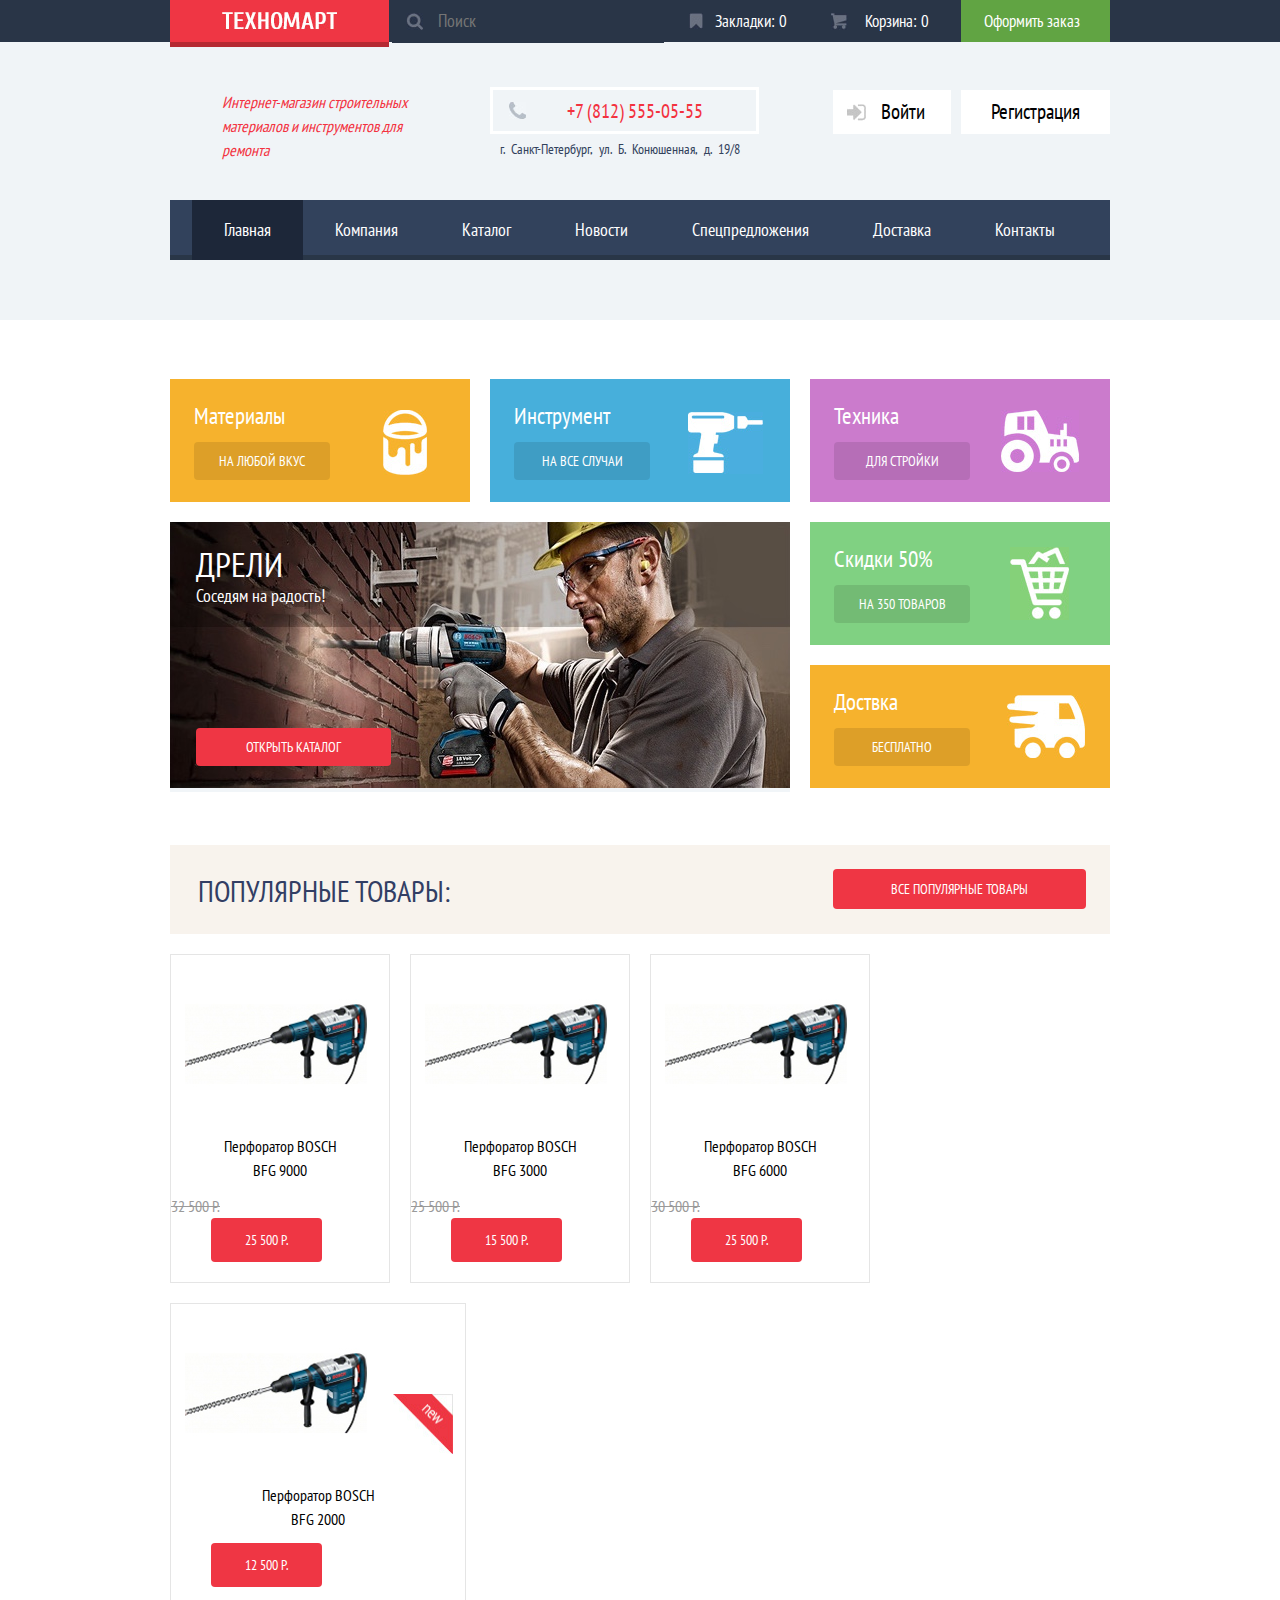
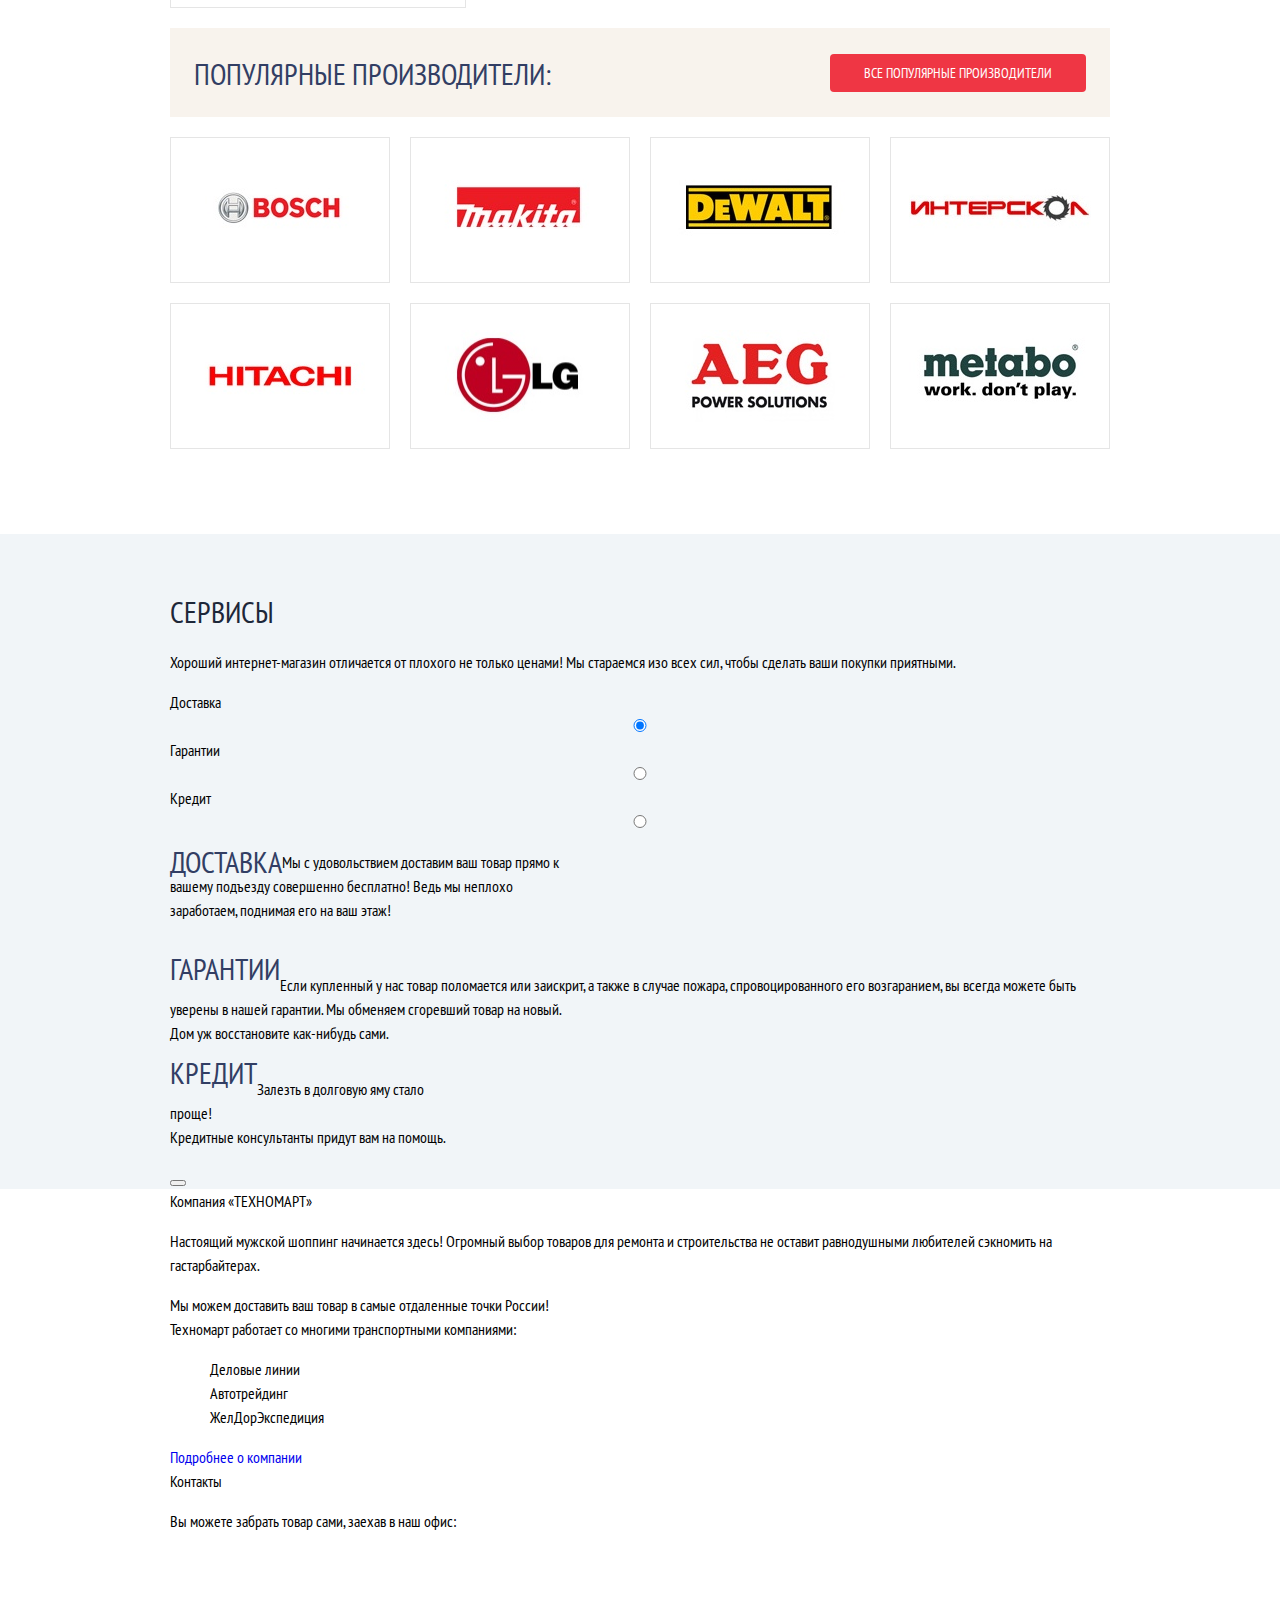
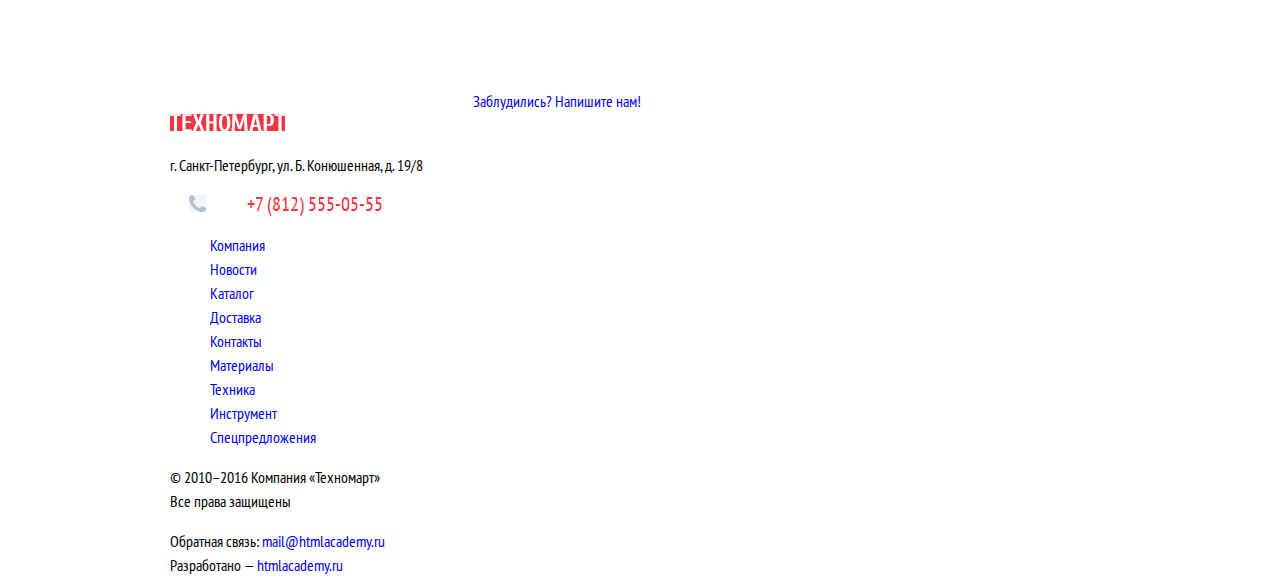
==== index.html @ ddd6d82e "css for brands block" ====
<!DOCTYPE html>

<html lang="ru">
<head>
    <meta charset="UTF-8">
    <meta name="viewport" content="width=device-width, initial-scale=1.0">
    <meta http-equiv="X-UA-Compatible" content="ie=edge">
    <title>Техномарт</title>
    <link href="https://fonts.googleapis.com/css?family=PT+Sans+Narrow:400,700&amp;subset=cyrillic,cyrillic-ext" rel="stylesheet">
    <link rel="stylesheet" type="text/css" href="css/normalize.css">
    <link rel="stylesheet" type="text/css" href="css/style.css">
</head>
<body>
    <header class="main-header">
        <!-- Логотип, поиск, закладки, корзина, оформить заказ -->
        <div class="header-line">
            <div class="container">
                <img class="main-logo" src="img/logo.png" alt="Техномарт" width="115" height="17">
                <input class="header-search" type="text" name="input-search" placeholder="Поиск">
                <div class="header-line-functions">
                    <a href="#" class="header-favorite">Закладки: 0</a>
                    <a href="#" class="header-basket">Корзина: 0</a>
                    <a href="#" class="header-btn-buy">Оформить заказ</a>
            </div>
        </div>
        <div class="header-middle">
            <div class="container">
                <!-- Слоган, контакты, авторизация -->
                <div class="header-info">
                    <div class="header-description">Интернет-магазин строительных материалов и&nbsp;инструментов для ремонта</div>
                    <div class="header-contacts">
                        <a href="tel:78125550555" class="phone-block">+7 (812) 555-05-55</a>
                        <div class="adress-block">г. Санкт-Петербург, ул. Б. Конюшенная, д. 19/8</div>
                    </div>
                    <div class="user-block">
                        <a class="user-login" href="#">Войти</a>
                        <a class="user-registration" href="#">Регистрация</a>
                    </div>
                </div>
                <!-- главное меню -->
                <nav class="main-menu">
                    <ul class="main-menu-list">
                        <li class="menu-item active">
                            <a href="index.html">Главная</a>
                        </li>
                        <li class="menu-item">
                            <a href="#">Компания</a>
                        </li>
                        <li class="menu-item">
                            <a href="#">Каталог</a>
                        </li>
                        <li class="menu-item">
                            <a href="#">Новости</a>
                        </li>
                        <li class="menu-item">
                            <a href="#">Спецпредложения</a>
                        </li>
                        <li class="menu-item">
                            <a href="#">Доставка</a>
                        </li>
                        <li class="menu-item">
                            <a href="#">Контакты</a>
                        </li>
                    </ul>
                </nav>
            </div>
        </div>
    </header>
    <!-- Основной блок, где все, кроме подвала -->
    <main class="main-block">
        <div class="container">
        <!-- Блок с категориями товаров + слайдер -->
            <section class="features">
                <div class="features-line1">
                    <div class="feature-materials">
                        <span class="feature-title">Материалы</span>
                        <a class="feature-btn" href="#">На любой вкус</a>
                    </div>
                    <div class="feature-tools">
                        <span class="feature-title">Инструмент</span>
                        <a class="feature-btn" href="#">На все случаи</a>
                    </div>
                    <div class="feature-machinery">
                        <span class="feature-title">Техника</span>
                        <a class="feature-btn" href="#">Для стройки</a>
                    </div>
                </div>
                <div class="features-line2">
                    <div class="feature-slider">
                        <!-- Управление слейдером -->
                        <div class="slider-arrow-left"></div>
                        <div class="slider-arrow-right"></div>
                        <ul class="slider-dots">
                            <li class="slider-dot slider-dot-active">
                                <a href="#"></a>
                            </li>
                            <li class="slider-dot">
                                <a href="#"></a>
                            </li>
                        </ul>
                        <!-- Контент слайдера -->
                        <div class="slide-1">
                            <span class="slider-title">Дрели</span><br>
                            <span class="slide-subtitle">Соседям на радость!</span>
                            <a class="slider-btn" href="#">Открыть каталог</a>
                        </div>
                        <div class="slide-2">
                            <span class="slider-title">Перфораторы</span><br>
                            <span class="slide-subtitle">Настоящие мужские игрушки</span>
                            <a class="slider-btn" href="#">Открыть каталог</a>
                        </div>
                    </div>
                    <div class="two-features">
                        <div class="feature-sales">
                            <span class="feature-title">Скидки 50%</span>
                            <a class="feature-btn" href="#">На 350 товаров</a>
                        </div>
                        <div class="feature-delivery">
                            <span class="feature-title">Доствка</span>
                            <a class="feature-btn" href="#">Бесплатно</a>
                        </div>
                    </div>
                </div>
            </section>
            <!-- Блок популярных товаров -->
            <section class="goods">
                <div class="goods-line">
                    <span class="goods-title">Популярные товары:</span>
                    <a class="goods-btn" href="#">Все популярные товары</a>
                </div>
                <div class="goods-cards">
                    <a class="goods-item" href="#">
                        <img src="img/goods-item-1.jpg" alt="Перфоратор BOSCH BFG 9000" width="182" height="130">
                        <div class="brand-title">
                            <span>Перфоратор BOSCH</span><br>
                            <span>BFG 9000</span>
                        </div>
                        <span class="old-price">32 500 P.</span><br>
                        <span class="new-price">25 500 P.</span>
                    </a>
                    <a class="goods-item" href="#">
                        <img src="img/goods-item-1.jpg" alt="Перфоратор BOSCH BFG 3000" width="182" height="130">
                        <div class="brand-title">
                            <span>Перфоратор BOSCH</span><br>
                            <span>BFG 3000</span>
                        </div>
                        <span class="old-price">25 500 P.</span><br>
                        <span class="new-price">15 500 P.</span>
                    </a>
                    <a class="goods-item" href="#">
                        <img src="img/goods-item-1.jpg" alt="Перфоратор BOSCH BFG 6000" width="182" height="130">
                        <div class="brand-title">
                            <span>Перфоратор BOSCH</span><br>
                            <span>BFG 6000</span>
                        </div>
                        <span class="old-price">30 500 P.</span><br>
                        <span class="new-price">25 500 P.</span>
                    </a>
                    <a class="goods-item" href="#">
                        <img src="img/goods-item-1.jpg" alt="Перфоратор BOSCH BFG 2000" width="182" height="130">
                        <img class="icon-new" src="img/icon-new.png" alt="new-item" width="60" height="60">
                        <div class="brand-title">
                            <span>Перфоратор BOSCH</span><br>
                            <span>BFG 2000</span>
                        </div>
                        <span class="new-price">12 500 P.</span>
                    </a>
                </div>
            </section>
            <!-- Блок популярных бренды -->
            <section class="brands">
                <div class="brands-line">
                    <span class="brands-title">Популярные производители:</span>
                    <a class="brands-btn" href="#">Все популярные производители</a>
                </div>
                <div class="brands-logos-1">
                    <img class="brands-logo" src="img/logo_bosch.jpg" alt="BOSCH" width="182" height="92">
                    <img class="brands-logo" src="img/logo_makita.jpg" alt="MAKITA" width="182" height="92">
                    <img class="brands-logo" src="img/logo_dewalt.jpg" alt="DeWOLT" width="182" height="92">
                    <img class="brands-logo" src="img/logo_interscol.jpg" alt="ИНТЕРСКОЛ" width="182" height="92">
                </div>
                <div class="brands-logos-2">
                    <img class="brands-logo" src="img/logo_hitachi.jpg" alt="HITACHI" width="182" height="92">
                    <img class="brands-logo" src="img/logo_lg.jpg" alt="LG" width="182" height="92">
                    <img class="brands-logo" src="img/logo_aeg.jpg" alt="AEG" width="182" height="92">
                    <img class="brands-logo" src="img/logo_metabo.jpg" alt="metabo" width="182" height="92">
                </div>
            </section>
        </div>
        <!-- Блок Сервис с табами -->
        <section class="service-block">
            <div class="container">
                <span class="service-title">Сервисы</span>
                <p class="seervice-info">Хороший интернет-магазин отличается от&nbsp;плохого не&nbsp;только ценами! Мы&nbsp;стараемся изо всех сил, чтобы сделать ваши покупки приятными.</p>
                <!-- Табы -->
                <div class="three-tabs">
                    <label for="tab-delivery">Доставка
                        <input type="radio" name="3tabs" class="radio-tab" id="tab-delivery" value="Доставка" checked>
                    </label>
                    <label for="tab-guaranty">Гарантии
                        <input type="radio" name="3tabs" class="radio-tab" id="tab-guaranty" value="Гарантии">
                    </label>
                    <label for="tab-credit">Кредит
                        <input type="radio" name="3tabs" class="radio-tab" id="tab-credit" value="Кредит">
                    </label>
                </div>
                <!-- Блоки с текстом и фоновой картинкой -->
                <div class="services-delivery">
                    <span class="tabs-title">Доставка</span>
                    <p class="service-info">Мы с удовольствием доставим ваш товар прямо к вашему подъезду совершенно бесплатно! Ведь мы неплохо заработаем, поднимая его на ваш этаж!</p>
                </div>
                <div class="services-guaranty">
                    <span class="tabs-title">Гарантии</span>
                    <p class="seervice-info">Если купленный у нас товар поломается или заискрит, а также в случае пожара, спровоцированного его возгаранием,  вы всегда можете быть уверены в нашей гарантии. Мы обменяем сгоревший товар на новый.<br>Дом уж восстановите как-нибудь сами.</p>
                </div>
                <div class="services-credit">
                    <span class="tabs-title">Кредит</span>
                    <p class="seervice-info">Залезть в долговую яму стало проще!<br>Кредитные консультанты придут вам на помощь.</p>
                    <button type="submit" class="service-btn" value="Отправить заявку">
                </div>
            </div>
        </section>
        <!-- Блок с информацией и контактами с картой -->

        <section class="information-block">
            <div class="container">
                <div class="company-info">
                    <span class="title">Компания «ТЕХНОМАРТ»</span>
                    <p>Настоящий мужской шоппинг начинается здесь! Огромный выбор товаров для ремонта и строительства не оставит равнодушными любителей сэкномить на гастарбайтерах.</p>
                    <p>Мы можем доставить ваш товар в самые отдаленные точки России!<br>Техномарт работает со многими транспортными компаниями:</p>
                    <ul class="delivery-company">
                        <li class="company1">Деловые линии</li>
                        <li class="company2">Автотрейдинг</li>
                        <li class="company3">ЖелДорЭкспедиция</li>
                    </ul>
                    <a class="btn-company-more" href="#">Подробнее о компании</a>
                </div>
                <div class="company-contacts">
                    <span class="contacts-title">Контакты</span>
                    <p>Вы можете забрать товар сами, заехав в наш офис:</p>
                    <iframe src="https://www.google.com/maps/embed?pb=!1m18!1m12!1m3!1d1998.5991043651586!2d30.320894616097018!3d59.938794181876254!2m3!1f0!2f0!3f0!3m2!1i1024!2i768!4f13.1!3m3!1m2!1s0x4696310fca5ba729%3A0xea9c53d4493c879f!2z0JHQvtC70YzRiNCw0Y8g0JrQvtC90Y7RiNC10L3QvdCw0Y8g0YPQuy4sIDE5LCDQodCw0L3QutGCLdCf0LXRgtC10YDQsdGD0YDQsywgMTkxMTg2!5e0!3m2!1sru!2sru!4v1504121127663" width="300" height="158" frameborder="0" style="border:0" allowfullscreen></iframe>
                    <a class="btn-write-us" href="#">Заблудились? Напишите нам!</a>
                </div>
            </div>
        </section>
    </main>
    <footer class="footer-block">
        <div class="footer-top-line">
            <div class="container">
                <div class="footer-left-column">
                    <img class="footer-logo" src="img/logo.png" alt="Техномарт" width="" height="">
                    <p>г. Санкт-Петербург, ул. Б. Конюшенная, д. 19/8</p>
                    <a href="tel:78125550555" class="phone-block">+7 (812) 555-05-55</a>
                </div>
                <ul class="footer-right-column">
                    <li class="white-link">
                        <a href="#">Компания</a>
                    </li>
                    <li class="white-link">
                        <a href="#">Новости</a>
                    </li>
                    <li class="white-link">
                        <a href="#">Каталог</a>
                    </li>
                    <li class="white-link">
                        <a href="#">Доставка</a>
                    </li>
                    <li class="white-link">
                        <a href="#">Контакты</a>
                    </li>
                    <li class="yellow-link">
                        <a href="#">Материалы</a>
                    </li>
                    <li class="yellow-link">
                        <a href="#">Техника</a>
                    </li>
                    <li class="yellow-link">
                        <a href="#">Инструмент</a>
                    </li>
                    <li class="yellow-link">
                        <a href="#">Спецпредложения</a>
                    </li>
                </ul>
            </div>
        </div>
        <div class="footer-bottom-line">
            <div class="container">
                <p class="copyright">© 2010–2016 Компания «Техномарт»<br>Все права защищены</p>
                <div class="social-block">
                    <a class="social-btn-vk" href="#"></a>
                    <a class="social-btn-fb" href="#"></a>
                    <a class="social-btn-inst" href="#"></a>
                </div>
                <div class="footer-feedback">
                    <span>Обратная связь:</span>
                    <a href="mailto:mail@htmlacademy.ru">mail@htmlacademy.ru</a>
                </div>
                <div class="developer-is">
                    <span>Разработано —</span>
                    <a href="#">htmlacademy.ru</a>
                </div>
            </div>
        </div>
    </footer>
</body>
</html>
---- css/style.css ----
body {
    margin: 0;
    padding: 0;
    font-size: 16px;
    line-height: 24px;
    font-family: "PT Sans Narrow", "Arial", sans-serif;
    font-weight: 400;
    color: black;
}

ul {
    list-style: none;
}

a {
    text-decoration: none;
}

                /* header begin */

.main-header {
    margin: 0 auto;
    min-height: 320px;
    background-color: #f0f4f7;
}

.header-line {
    width: auto;
    height: 42px;
    background-color: #293547;
}

.header-line .container {
    width: 940px;
    height: 42px;
    margin: 0 auto;
}

.container {
    width: 940px;
    margin: 0 auto;
}

.main-logo {
    display: inline-block;
    vertical-align: top;
    width: 220px;
    height: 42px;
    box-shadow: 0px 5px 0px 0px #b52932;
    background-color: #ef3644;
}

.main-logo {
    width: 115px;
    height: 17px;
    padding: 12px 52px 13px 52px;
    margin: 0 auto;
}


.header-search {
    display: inline-block;
    vertical-align: top;
    width: 226px;
    padding: 11px 0 11px 46px;
    border: none;
    background-image: url("../img/icon-search.png");
    background-repeat: no-repeat;
    background-position: 14px center;
    font-family: "PT Sans Narrow", "Arial", sans-serif;
    font-size: 18px;
    color: #fff;
    background-color: #293547;
}

.header-line-functions {
    display: inline-block;
    vertical-align: top;
    float: right;
    max-width: 440px;
    font-size: 0;
}

.header-line-functions a {
    color: #fff;
}

.header-favorite {
    display: inline-block;
    vertical-align: middle;
    margin-right: 10px;
    padding: 8px 34px 8px 26px;
    font-size: 17px;
    line-height: 26px;
    background-image: url("../img/icon-favorite.png");
    background-repeat: no-repeat;
    background-position: 0 center;
}

.header-basket {
    display: inline-block;
    vertical-align: middle;
    margin-right: 10px;
    padding: 8px 22px 8px 34px;
    font-size: 17px;
    line-height: 26px;
    background-image: url("../img/icon-basket.png");
    background-repeat: no-repeat;
    background-position: 0 center;
}

.header-btn-buy {
    display: inline-block;
    vertical-align: middle;
    background-color: #61A443;
    padding: 8px 30px 8px 23px;
    font-size: 17px;
    line-height: 26px;
}


            /* HEADER MIDDLE */

.header-info {
    padding: 48px 0 39px 52px;
}

.header-description {
    float: left;
    display: block;
    width: 210px;
    font-size: 16px;
    font-style: italic;
    line-height: 24px;
    color: #F3323F;
}

.header-contacts {
    display: inline-block;
    vertical-align: top;
    margin-top: 10px;
    margin-left: 58px;
    width: 280px;
}

.phone-block {
    font-size: 20px;
    line-height: 14px;
    color: #F3323F;
    border: 3px solid #fff;
    padding: 8px 53px 7px 74px;
    background-image: url("../img/icon-phone.png");
    background-repeat: no-repeat;
    background-position: 16px center;
}

.adress-block {
    padding-top: 13px;
    padding-left: 10px;
    font-size: 14px;
    word-spacing: 4px;
    color: #32425C;

}

.user-block {
    float: right;
    font-size: 0;
}

.user-block a {
    display: inline-block;
    vertical-align: middle;
    background-color: #fff;
    font-size: 21px;
    text-decoration: none;
    color: #000;
}

.user-login {
    margin-right: 10px;
    padding: 10px 26px 10px 48px;
    background-image: url(../img/icon-login.png);
    background-repeat: no-repeat;
    background-position: 14px center;
}

.user-registration {
    /*margin-left: 10px;*/
    padding: 10px 30px 10px 30px;
}

nav {
    width: 940px;
    margin: 0 auto;
    background-color: #32425C;
    box-shadow: inset 0px -5px 0px 0px #293647;
    color: #fff;
}

.main-menu-list {
    display: block;
    margin: 0;
    padding: 0 22px;
    font-size: 0;
}

.main-menu li {
    display: inline-block;
    vertical-align: middle;
}

.menu-item a {
    display: block;
    text-decoration: none;
    text-decoration: none;
    margin: 0 12px;
    padding: 18px 20px;
    font-size: 18px;
    color: #fff;
}

.menu-item:hover {
    background-color: #293647;
}

.main-menu-list .active {
    background-color: #1D2739;
}

            /* MAIN */

.container .features {
    margin-top: 59px;
    margin-bottom: 53px;
    display: inline-block;
    vertical-align: middle;
    font-size: 0;
}

.features-line1 {
    margin-bottom: 20px;
}

.feature-title {
    display: inline-block;
    vertical-align: top;
    margin: 25px 23px 14px 24px;
    font-size: 23px;
    font-weight: 400;
    color: #fff;
}

.feature-btn {
    display: block;
    margin-left: 24px;
    width: 112px;
    font-size: 14px;
    text-transform: uppercase;
    text-align: center;
    color: #fff;
    padding: 7px 12px;
    background-color: rgba(0,0,0,.1);
    border-radius: 4px;
}

.feature-materials {
    display: inline-block;
    vertical-align: middle;
    width: 300px;
    margin-right: 20px;
    padding-bottom: 22px;
    background-color: #f6b22d;
    background-image: url("../img/bg_feature_material.png");
    background-repeat: no-repeat;
    background-position: 213px 31px;
}

.feature-tools {
    display: inline-block;
    vertical-align: middle;
    width: 300px;
    margin-right: 20px;
    padding-bottom: 22px;
    background-color: #47afdb;
    background-image: url("../img/bg_feature_tools.png");
    background-repeat: no-repeat;
    background-position: 198px 33px;
}

.feature-machinery {
    display: inline-block;
    vertical-align: middle;
    width: 300px;
    padding-bottom: 22px;
    background-color: #cb7bcc;
    background-image: url(../img/bg_feature_machinery.png);
    background-repeat: no-repeat;
    background-position: 191px;
}

.feature-slider {
    display: inline-block;
    vertical-align: top;
    margin-right: 20px;
    width: 620px;
    background-color: #F1F5F8;
}

            /* SLIDER BEGIN */

.slide-1 {
    padding: 26px;
    font-size: 0;
    background-image: url("../img/features-slider-img1.jpg");
    background-repeat: no-repeat;
}

.slide-2 {
    display: none;
    background-image: url("../img/features-slider-img1.jpg");
    background-repeat: no-repeat;
}

.slider-title {
    display: inline-block;
    vertical-align: top;
    padding: 4px 0;
    font-size: 35px;
    text-transform: uppercase;
    font-weight: 400;
    color: #fff;
}

.slide-subtitle {
    display: inline-block;
    vertical-align: top;
    margin: 4px 23px 14px 0;
    font-size: 18px;
    font-weight: 400;
    color: #fff;
}

.slider-btn {
    display: block;
    margin-top: 106px;
    width: 111px;
    font-size: 14px;
    text-transform: uppercase;
    text-align: center;
    color: #fff;
    padding: 7px 42px;
    background-color: #ef3644;
    border-radius: 4px;
}

li .slider-dot .slider-dot-active {
    position: absolute;
    background: red;
    border: 2px solid #fff;
    border-radius: 7px;
    margin: 219px 255px;
    width: 8px;
    height: 8px;
}

li .slider-dot {
    position: absolute;
    background: #fff;
    border: 2px solid #fff;
    border-radius: 7px;
    margin: 219px 275px;
    width: 8px;
    height: 8px;
}

/* FEATURES BEGIN */

.two-features {
    display: inline-block;
    vertical-align: top;
}

.feature-sales {
    display: block;
    margin-bottom: 20px;
    width: 300px;
    padding-bottom: 22px;
    background-color: #80d182;
    background-image: url("../img/bg_feature_sales.png");
    background-repeat: no-repeat;
    background-position: 200px;
}

.feature-delivery {
    display: block;
    width: 300px;
    padding-bottom: 22px;
    background-color: #f6b22d;
    background-image: url("../img/bg_feature_delivery.png");
    background-repeat: no-repeat;
    background-position: 197px;
}

/* GOODS BEGIN */

.goods {
    position: relative;
}


.goods-line {
    width: auto;
    height: 44px;
    margin-bottom: 20px;
    padding: 16px 24px 29px 28px;
    background-color: #f8f3ed;
}

.goods-title {
    float: left;
    padding-top: 18px;
    font-size: 30px;
    text-align: center;
    text-transform: uppercase;
    color: #323e64;
}

.goods-btn {
    float: right;
    display: inline-block;
    vertical-align: middle;
    margin-top: 8px;
    padding: 8px 58px;
    font-size: 14px;
    text-transform: uppercase;
    text-align: center;
    color: #fff;
    background-color: #ef3644;
    border-radius: 4px;
}

.goods-cards {
    font-size: 0;
}

.goods-item {
    display: inline-block;
    vertical-align: top;
    min-width: 218px;
    margin: 0 20px 20px 0;
    border: 1px solid #e5e5e5;
}

.goods-item:last-child {
    display: inline-block;
    vertical-align: top;
    min-width: 220px;
    margin-right: 0;
}

.goods-item img {
    margin: 20px 12px 17px 14px;
}

/*.goods-item .icon-new {
    position: absolute;
    transition: -10px;
}*/

.new-price {
    display: inline-block;
    vertical-align: middle;
    margin-left: 40px;
    margin-bottom: 20px;
    font-size: 14px;
    text-transform: uppercase;
    text-align: center;
    color: #fff;
    padding: 10px 34px;
    background-color: #ef3644;
    border-radius: 4px;
}

.goods-cards .brand-title {
    margin-bottom: 12px;
    font-size: 16px;
    color: #000;
    text-align: center;
}

.goods-cards .old-price {
    display: inline-block;
    vertical-align: middle;
    font-size: 16px;
    text-decoration: line-through;
    color: #9a9a9a;
    text-align: center;
}

/* BRANDS BEGIN */

.brands {
    margin-bottom: 65px;
}

.brands-line {
    width: auto;
    height: 44px;
    margin-bottom: 20px;
    padding: 16px 24px 29px 24px;
    background-color: #f8f3ed;
}

.brands-title {
    float: left;
    padding-top: 18px;
    font-size: 30px;
    text-align: center;
    text-transform: uppercase;
    color: #323e64;
}

.brands-btn {
    float: right;
    display: inline-block;
    vertical-align: middle;
    margin-top: 10px;
    padding: 7px 34px;
    font-size: 14px;
    text-transform: uppercase;
    text-align: center;
    color: #fff;
    background-color: #ef3644;
    border-radius: 4px;
}

.brands-logo {
    display: inline-block;
    vertical-align: top;
    margin-right: 20px;
    margin-bottom: 20px;
    padding: 26px 18px;
    border: 1px solid #e5e5e5;
}

.brands-logo:last-child {
    display: inline-block;
    vertical-align: top;
    margin-bottom: 20px;
    margin-right: 0;
    border: 1px solid #e5e5e5;
}

.brands-logos-1 {
    font-size: 0;
}

.brands-logos-2 {
    font-size: 0;
}

/* SERVICE BEGIN */

.service-block {
    padding-top: 66px;
    background-color: #F1F5F8;
}

.service-block .container {
    display: block;
    background-image: url("..img/services_bg.jpg");
    background-repeat: no-repeat;
    background-position: 190px;
}

.service-title {
    display: inline-block;
    vertical-align: top;
    margin-bottom: 10px;
    font-size: 30px;
    text-transform: uppercase;
    color: #1D2739;
}

.service-info {
    margin-bottom: 35px;
    width: 406px;
    font-size: 16px;
}

/* THREE-TABS BEGIN */

.three-tabs {
    clear: both;
}

.radio-tab {
    clear: both;
    display: inline-block;
    width: 100%;
    border: 1px solid #428bca;
    padding: 0 10px;
}


.tabs-title {
    float: left;
    font-size: 30px;
    text-align: center;
    text-transform: uppercase;
    color: #323e64;
    }
}

    /* services-description */

.services-delivery {
    display: inline-block;
    vertical-align: top;
    margin-left: 200px;
}

.services-guaranty {
    display: none;
    display: inline-block;
    vertical-align: top;
}

.services-credit {
    display: none;
    display: inline-block;
    vertical-align: top;
}


/* SERVICE END*/
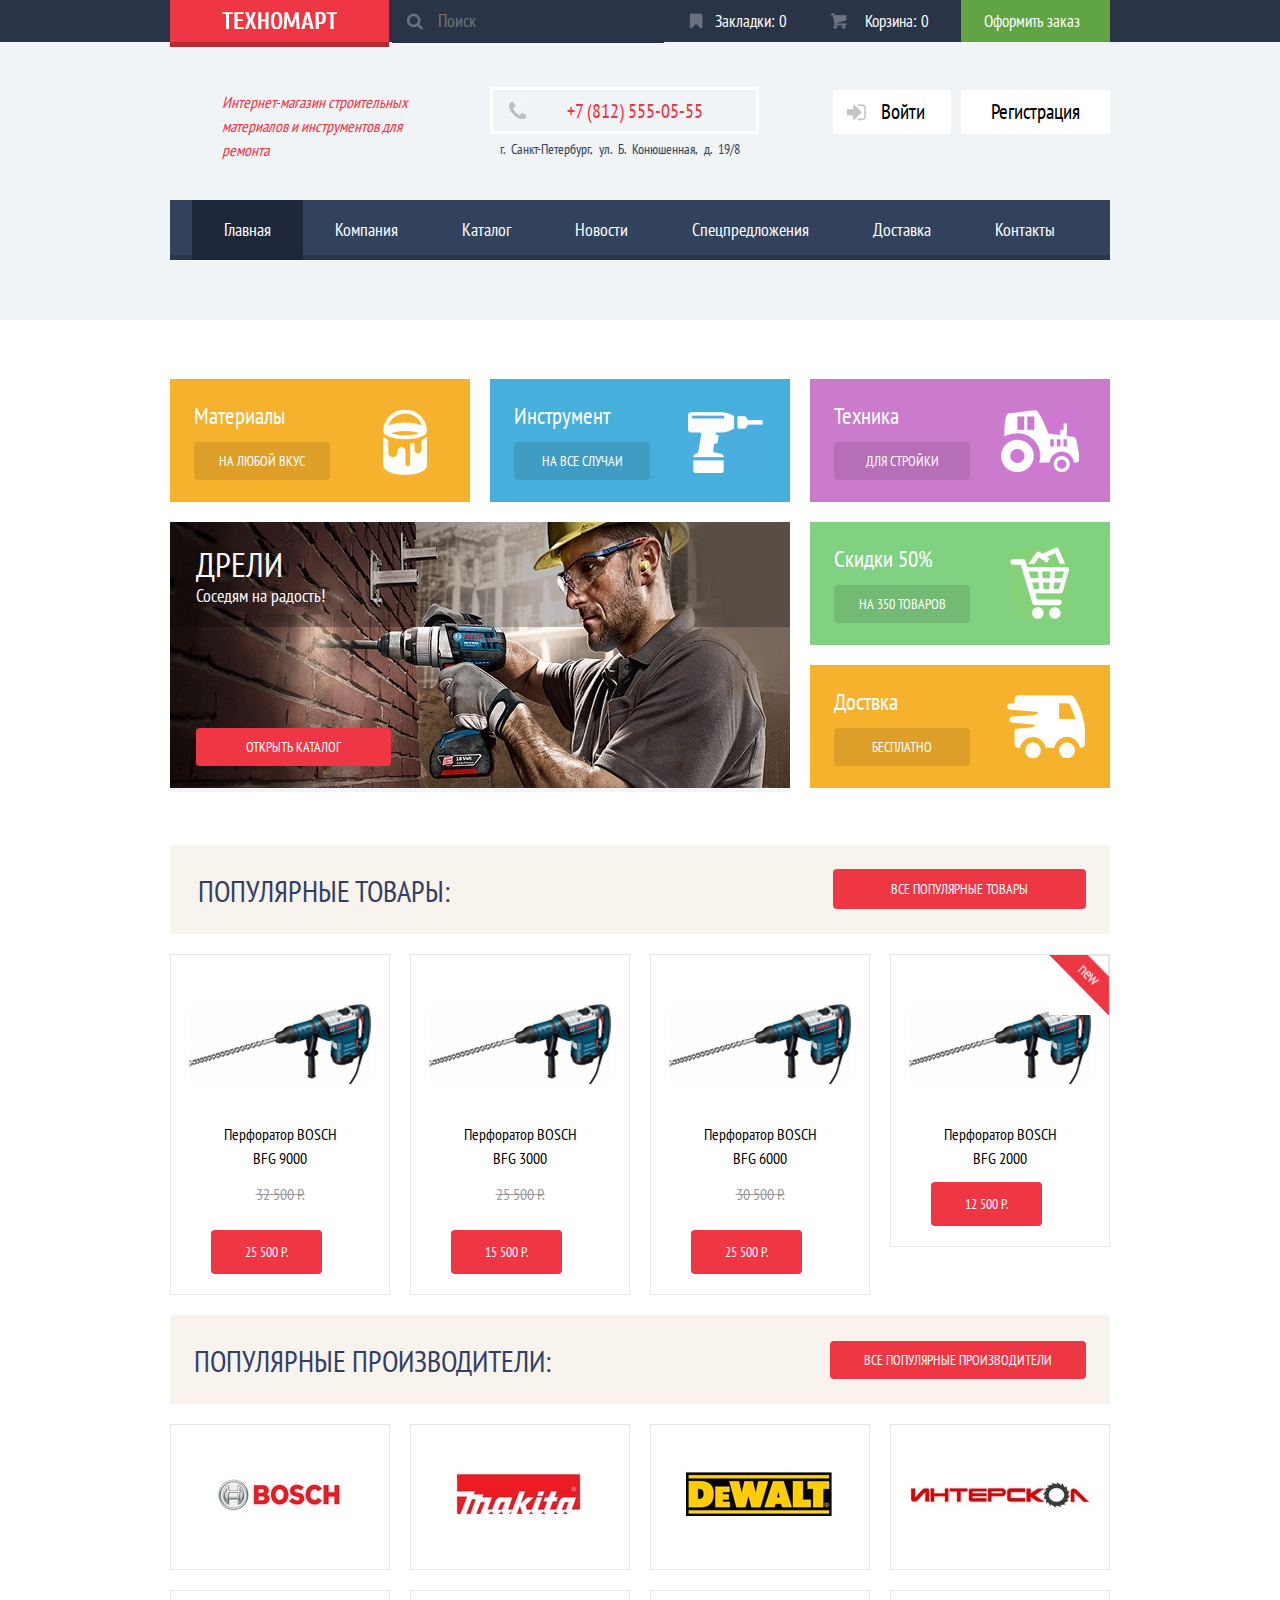
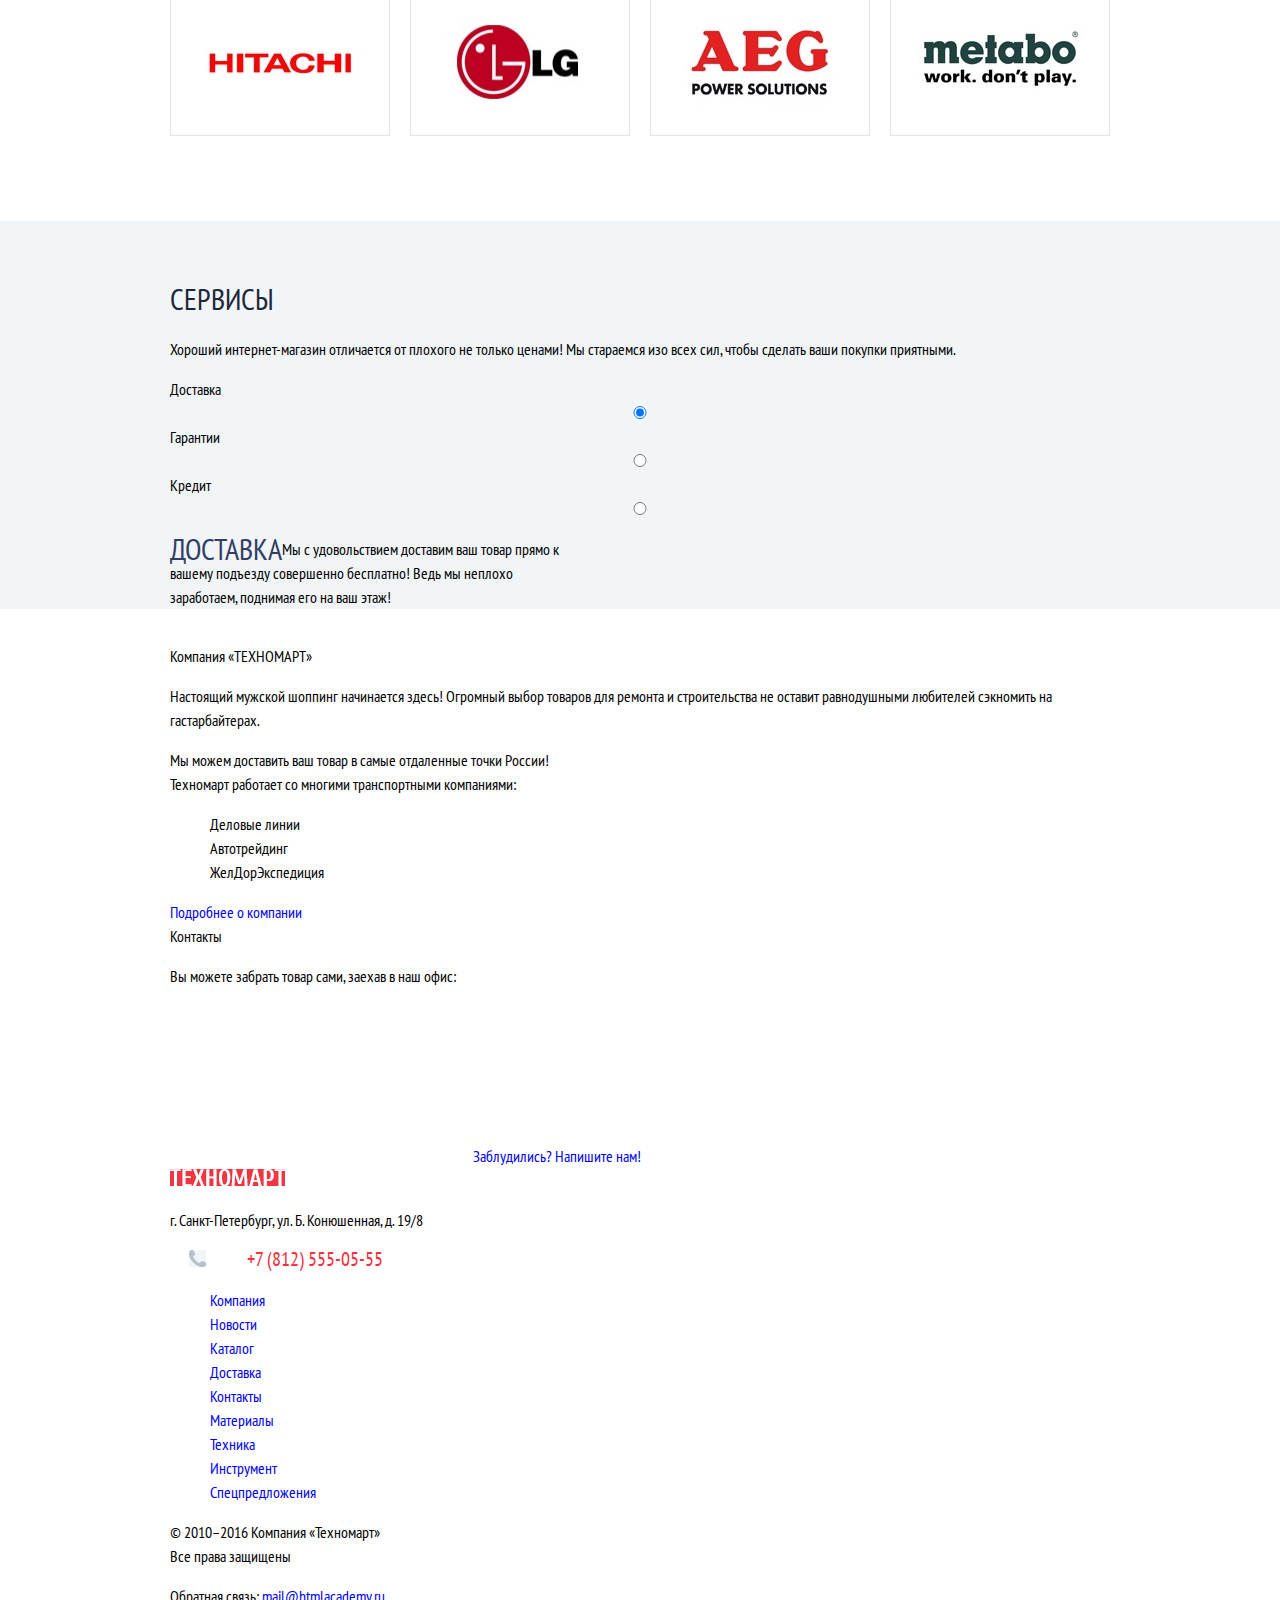
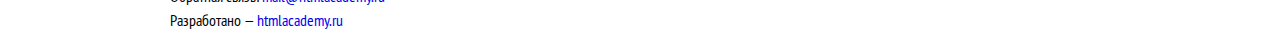
==== commit ccb59088: "fix errors items block" ====
--- a/index.html
+++ b/index.html
@@ -130,7 +130,7 @@
                 </div>
                 <div class="goods-cards">
                     <a class="goods-item" href="#">
-                        <img src="img/goods-item-1.jpg" alt="Перфоратор BOSCH BFG 9000" width="182" height="130">
+                        <img src="img/goods-item-1.jpg" class="goods-img" alt="Перфоратор BOSCH BFG 9000" width="182" height="130">
                         <div class="brand-title">
                             <span>Перфоратор BOSCH</span><br>
                             <span>BFG 9000</span>
@@ -139,7 +139,7 @@
                         <span class="new-price">25 500 P.</span>
                     </a>
                     <a class="goods-item" href="#">
-                        <img src="img/goods-item-1.jpg" alt="Перфоратор BOSCH BFG 3000" width="182" height="130">
+                        <img src="img/goods-item-1.jpg"  class="goods-img" alt="Перфоратор BOSCH BFG 3000" width="182" height="130">
                         <div class="brand-title">
                             <span>Перфоратор BOSCH</span><br>
                             <span>BFG 3000</span>
@@ -148,7 +148,7 @@
                         <span class="new-price">15 500 P.</span>
                     </a>
                     <a class="goods-item" href="#">
-                        <img src="img/goods-item-1.jpg" alt="Перфоратор BOSCH BFG 6000" width="182" height="130">
+                        <img src="img/goods-item-1.jpg" class="goods-img" alt="Перфоратор BOSCH BFG 6000" width="182" height="130">
                         <div class="brand-title">
                             <span>Перфоратор BOSCH</span><br>
                             <span>BFG 6000</span>
@@ -157,7 +157,7 @@
                         <span class="new-price">25 500 P.</span>
                     </a>
                     <a class="goods-item" href="#">
-                        <img src="img/goods-item-1.jpg" alt="Перфоратор BOSCH BFG 2000" width="182" height="130">
+                        <img src="img/goods-item-1.jpg" class="goods-img" alt="Перфоратор BOSCH BFG 2000" width="182" height="130">
                         <img class="icon-new" src="img/icon-new.png" alt="new-item" width="60" height="60">
                         <div class="brand-title">
                             <span>Перфоратор BOSCH</span><br>
--- a/css/style.css
+++ b/css/style.css
@@ -445,9 +445,10 @@
 }
 
 .goods-item {
-    display: inline-block;
-    vertical-align: top;
-    min-width: 218px;
+    position: relative;
+    display: inline-block;
+    vertical-align: top;
+    width: 218px;
     margin: 0 20px 20px 0;
     border: 1px solid #e5e5e5;
 }
@@ -455,18 +456,20 @@
 .goods-item:last-child {
     display: inline-block;
     vertical-align: top;
-    min-width: 220px;
+    width: 218px;
     margin-right: 0;
 }
 
-.goods-item img {
-    margin: 20px 12px 17px 14px;
-}
-
-/*.goods-item .icon-new {
+.goods-img {
+    margin: 20px auto 17px;
+    display: block;
+}
+
+.goods-item .icon-new {
     position: absolute;
-    transition: -10px;
-}*/
+    top: 0;
+    right: 0;
+}
 
 .new-price {
     display: inline-block;
@@ -490,8 +493,8 @@
 }
 
 .goods-cards .old-price {
-    display: inline-block;
-    vertical-align: middle;
+    display: block;
+    width: 100%;
     font-size: 16px;
     text-decoration: line-through;
     color: #9a9a9a;
@@ -623,13 +626,11 @@
 
 .services-guaranty {
     display: none;
-    display: inline-block;
     vertical-align: top;
 }
 
 .services-credit {
     display: none;
-    display: inline-block;
     vertical-align: top;
 }
 
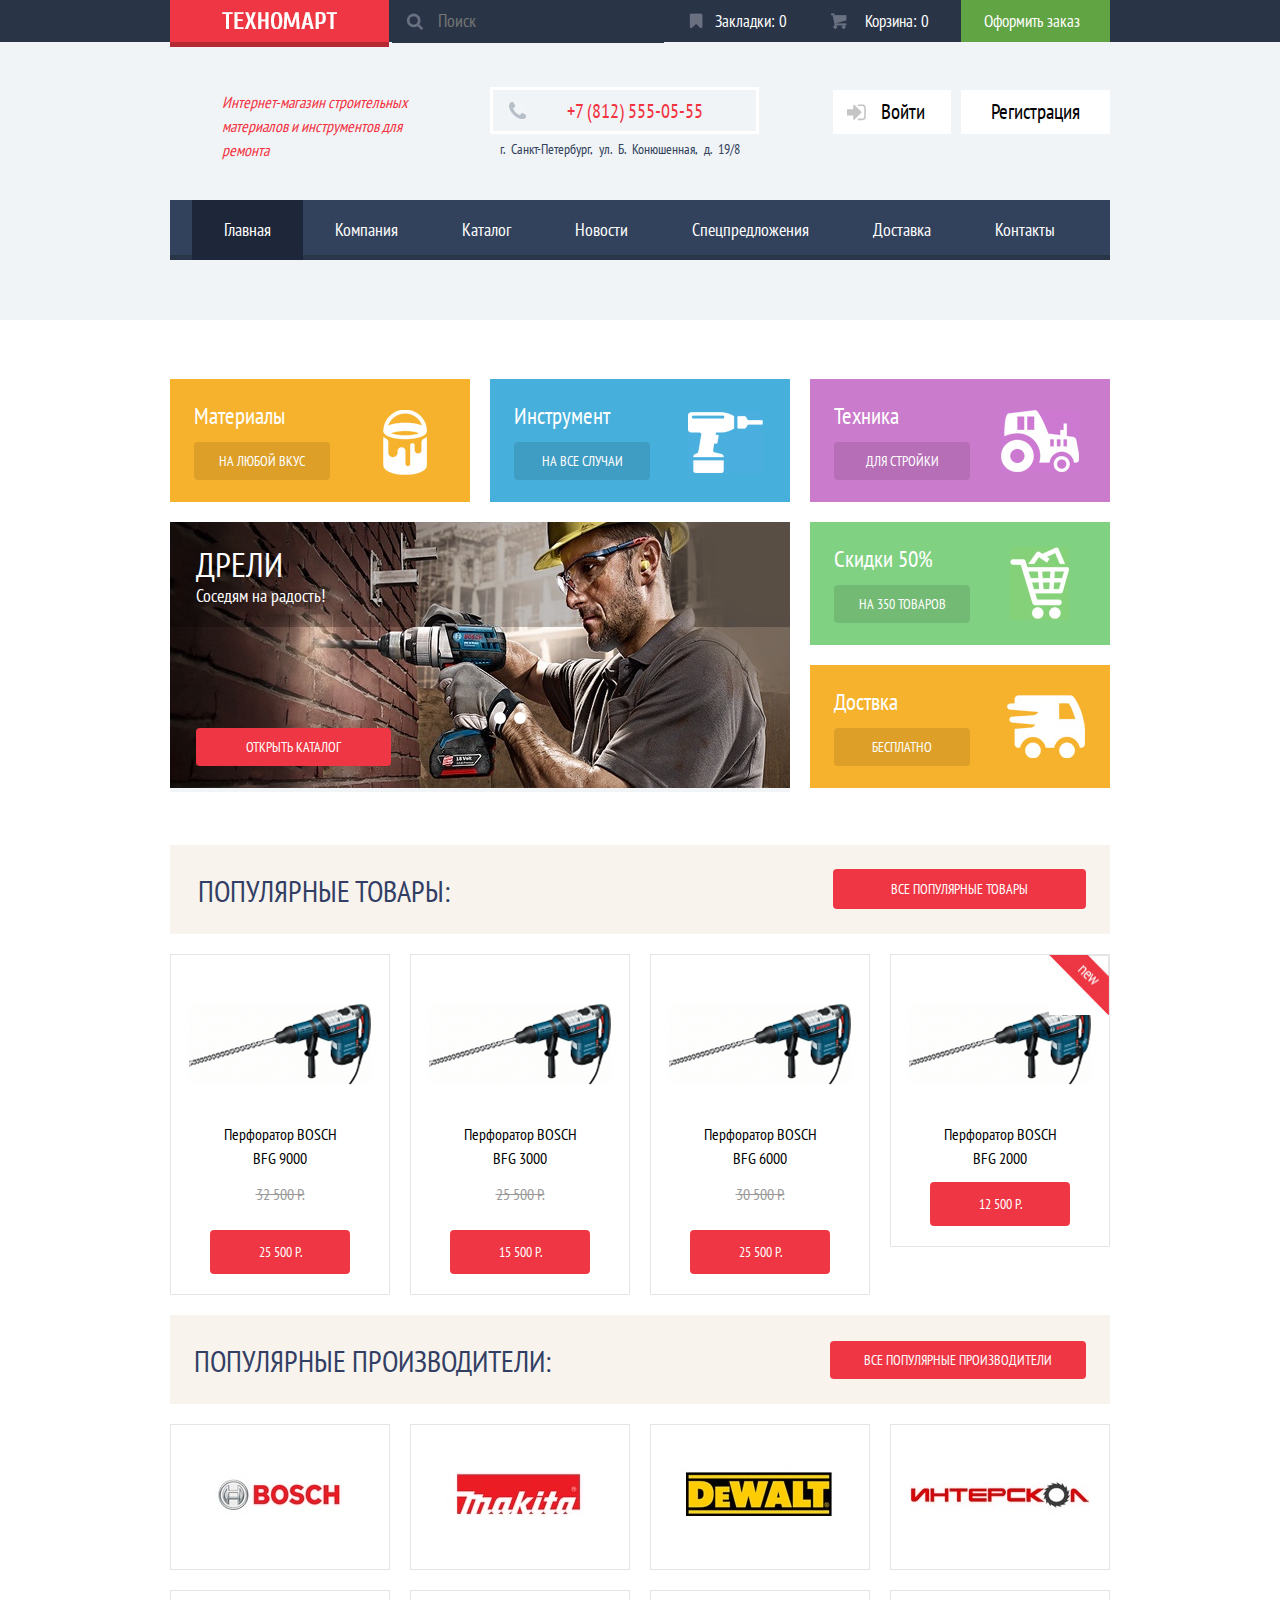
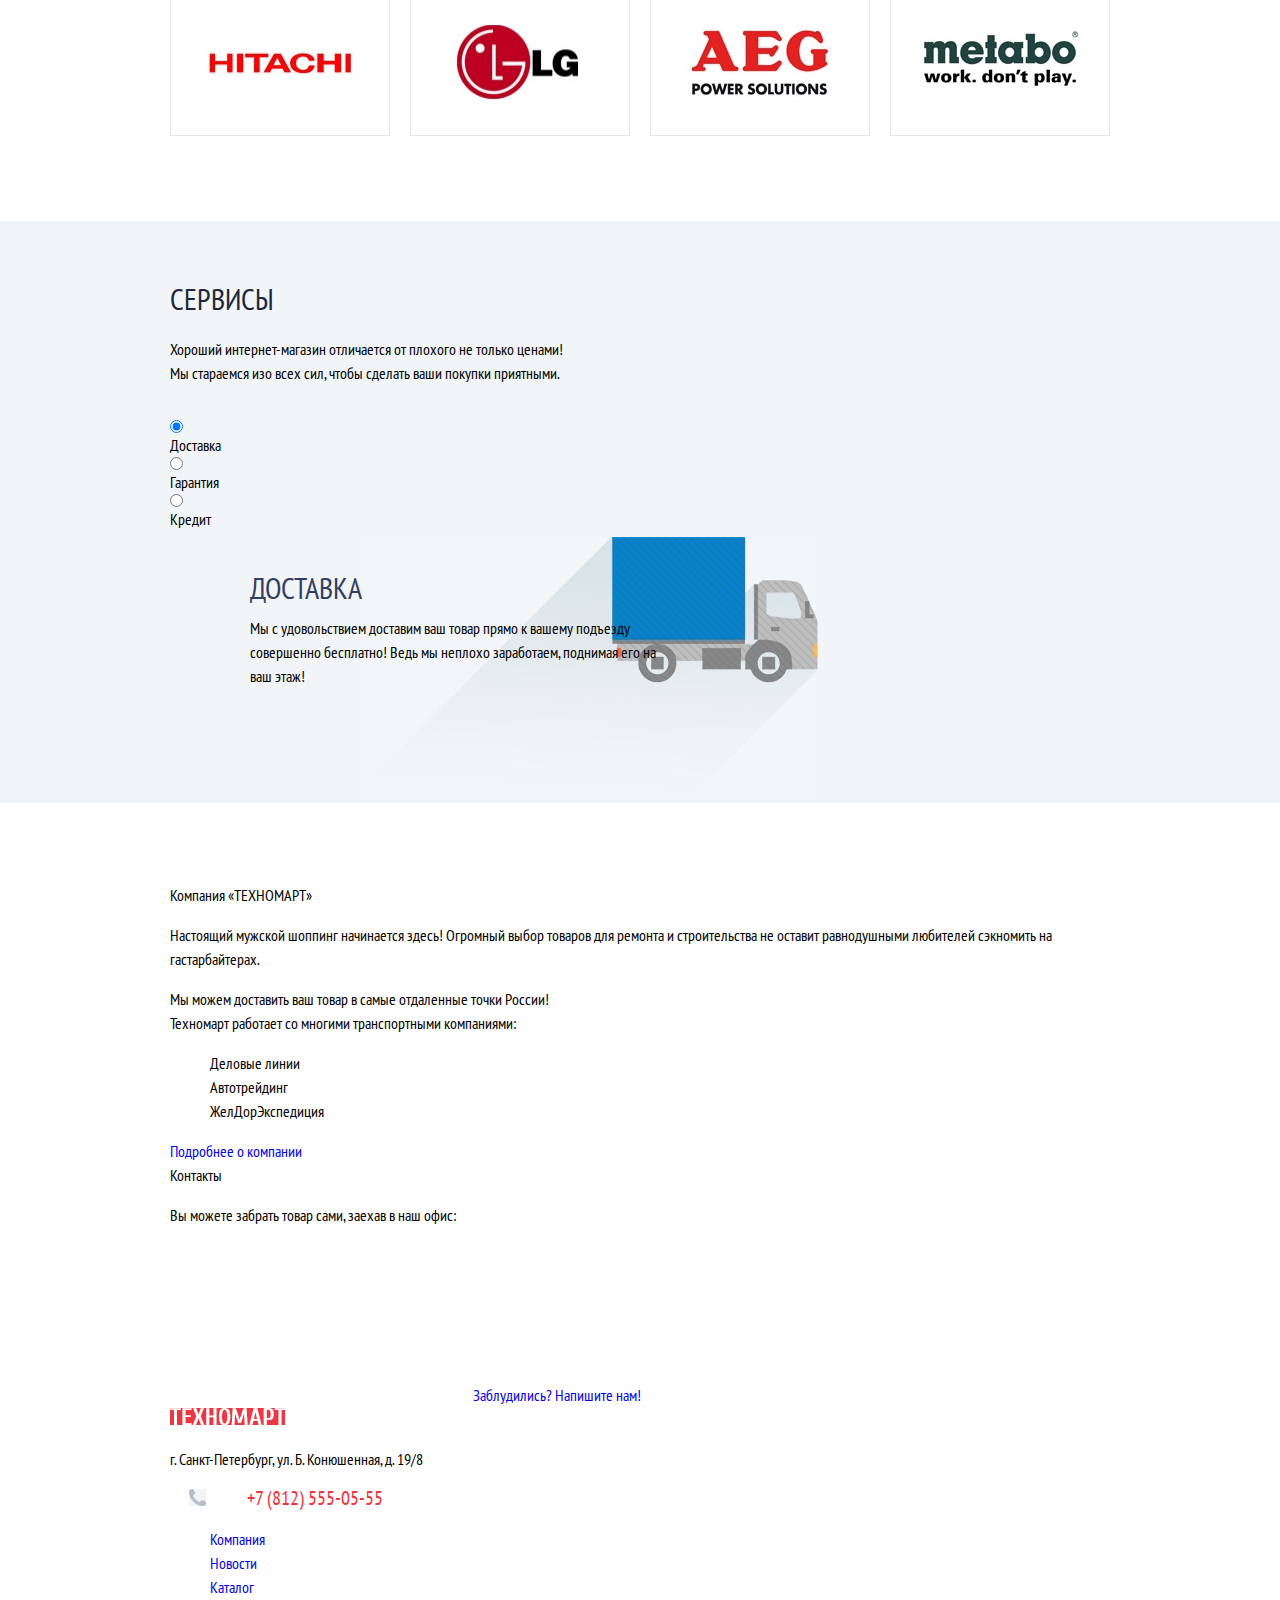
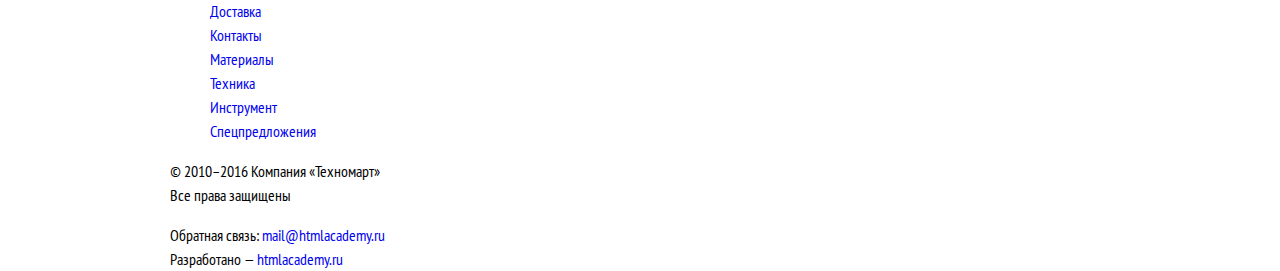
==== commit c6b9b78b: "services block" ====
--- a/index.html
+++ b/index.html
@@ -163,6 +163,7 @@
                             <span>Перфоратор BOSCH</span><br>
                             <span>BFG 2000</span>
                         </div>
+                        <!-- <span class="old-price"></span><br> -->
                         <span class="new-price">12 500 P.</span>
                     </a>
                 </div>
@@ -191,35 +192,34 @@
         <section class="service-block">
             <div class="container">
                 <span class="service-title">Сервисы</span>
-                <p class="seervice-info">Хороший интернет-магазин отличается от&nbsp;плохого не&nbsp;только ценами! Мы&nbsp;стараемся изо всех сил, чтобы сделать ваши покупки приятными.</p>
+                <p class="service-info">Хороший интернет-магазин отличается от&nbsp;плохого не&nbsp;только ценами! Мы&nbsp;стараемся изо всех сил, чтобы сделать ваши покупки приятными.</p>
                 <!-- Табы -->
-                <div class="three-tabs">
-                    <label for="tab-delivery">Доставка
-                        <input type="radio" name="3tabs" class="radio-tab" id="tab-delivery" value="Доставка" checked>
-                    </label>
-                    <label for="tab-guaranty">Гарантии
-                        <input type="radio" name="3tabs" class="radio-tab" id="tab-guaranty" value="Гарантии">
-                    </label>
-                    <label for="tab-credit">Кредит
-                        <input type="radio" name="3tabs" class="radio-tab" id="tab-credit" value="Кредит">
-                    </label>
-                </div>
-                <!-- Блоки с текстом и фоновой картинкой -->
-                <div class="services-delivery">
-                    <span class="tabs-title">Доставка</span>
-                    <p class="service-info">Мы с удовольствием доставим ваш товар прямо к вашему подъезду совершенно бесплатно! Ведь мы неплохо заработаем, поднимая его на ваш этаж!</p>
-                </div>
-                <div class="services-guaranty">
-                    <span class="tabs-title">Гарантии</span>
-                    <p class="seervice-info">Если купленный у нас товар поломается или заискрит, а также в случае пожара, спровоцированного его возгаранием,  вы всегда можете быть уверены в нашей гарантии. Мы обменяем сгоревший товар на новый.<br>Дом уж восстановите как-нибудь сами.</p>
-                </div>
-                <div class="services-credit">
-                    <span class="tabs-title">Кредит</span>
-                    <p class="seervice-info">Залезть в долговую яму стало проще!<br>Кредитные консультанты придут вам на помощь.</p>
-                    <button type="submit" class="service-btn" value="Отправить заявку">
+                <div class="service-slider">
+                    <div class="three-tabs">
+                        <input type="radio" name="3tabs" class="radio-tab" id="tab-delivery" value="Доставка" checked>Доставка
+                        <input type="radio" name="3tabs" class="radio-tab" id="tab-guaranty" value="Гарантии">Гарантия
+                        <input type="radio" name="3tabs" class="radio-tab" id="tab-credit" value="Кредит">Кредит
+                    </div>
+                    <!-- Блоки с текстом и фоновой картинкой -->
+                    <div class="service-slider-content">
+                        <div class="service-delivery">
+                            <span class="tabs-title">Доставка</span>
+                            <p class="service-info">Мы с удовольствием доставим ваш товар прямо к вашему подъезду совершенно бесплатно! Ведь мы неплохо заработаем, поднимая его на ваш этаж!</p>
+                        </div>
+                        <div class="service-guaranty">
+                            <span class="tabs-title">Гарантии</span>
+                            <p class="service-info">Если купленный у нас товар поломается или заискрит, а также в случае пожара, спровоцированного его возгаранием,  вы всегда можете быть уверены в нашей гарантии. Мы обменяем сгоревший товар на новый.<br>Дом уж восстановите как-нибудь сами.</p>
+                        </div>
+                        <div class="service-credit">
+                            <span class="tabs-title">Кредит</span>
+                            <p class="service-info">Залезть в долговую яму стало проще!<br>Кредитные консультанты придут вам на помощь.</p>
+                            <button type="submit" class="service-btn" value="Отправить заявку">
+                        </div>
+                    </div>
                 </div>
             </div>
         </section>
+
         <!-- Блок с информацией и контактами с картой -->
 
         <section class="information-block">
--- a/css/style.css
+++ b/css/style.css
@@ -300,6 +300,7 @@
 }
 
 .feature-slider {
+    position: relative;
     display: inline-block;
     vertical-align: top;
     margin-right: 20px;
@@ -309,6 +310,12 @@
 
             /* SLIDER BEGIN */
 
+.slider-dots {
+    position: absolute;
+    bottom: 62px;
+    left: 280px;
+}
+
 .slide-1 {
     padding: 26px;
     font-size: 0;
@@ -354,22 +361,24 @@
     border-radius: 4px;
 }
 
-li .slider-dot .slider-dot-active {
-    position: absolute;
+.slider-dot .slider-dot-active {
+    display: inline-block;
+    vertical-align: middle;
     background: red;
     border: 2px solid #fff;
     border-radius: 7px;
-    margin: 219px 255px;
+    margin: 4px 4px;
     width: 8px;
     height: 8px;
 }
 
-li .slider-dot {
-    position: absolute;
+.slider-dot {
+    display: inline-block;
+    vertical-align: middle;
     background: #fff;
     border: 2px solid #fff;
     border-radius: 7px;
-    margin: 219px 275px;
+    margin: 4px 4px;
     width: 8px;
     height: 8px;
 }
@@ -448,7 +457,8 @@
     position: relative;
     display: inline-block;
     vertical-align: top;
-    width: 218px;
+    box-sizing: border-box;
+    width: 220px;
     margin: 0 20px 20px 0;
     border: 1px solid #e5e5e5;
 }
@@ -456,8 +466,8 @@
 .goods-item:last-child {
     display: inline-block;
     vertical-align: top;
-    width: 218px;
-    margin-right: 0;
+    width: 220px;
+    margin: 0 0 20px 0;
 }
 
 .goods-img {
@@ -472,15 +482,14 @@
 }
 
 .new-price {
-    display: inline-block;
-    vertical-align: middle;
-    margin-left: 40px;
-    margin-bottom: 20px;
+    display: block;
+    margin: 0 auto 20px;
+    width: 140px;
     font-size: 14px;
     text-transform: uppercase;
     text-align: center;
     color: #fff;
-    padding: 10px 34px;
+    padding: 10px 0;
     background-color: #ef3644;
     border-radius: 4px;
 }
@@ -566,16 +575,11 @@
 /* SERVICE BEGIN */
 
 .service-block {
+    margin-bottom: 80px;
     padding-top: 66px;
     background-color: #F1F5F8;
 }
 
-.service-block .container {
-    display: block;
-    background-image: url("..img/services_bg.jpg");
-    background-repeat: no-repeat;
-    background-position: 190px;
-}
 
 .service-title {
     display: inline-block;
@@ -595,20 +599,29 @@
 /* THREE-TABS BEGIN */
 
 .three-tabs {
+    display: inline-block;
+    vertical-align: middle;
+    width: 240px;
+    /*clear: both;*/
+}
+
+/*.tab-delivery {
     clear: both;
-}
+    background-color: #263A51;
+}*/
 
 .radio-tab {
-    clear: both;
-    display: inline-block;
-    width: 100%;
-    border: 1px solid #428bca;
-    padding: 0 10px;
+    /*clear: none;*/
+    display: block;
+    border: 2px solid #428bca;
+    padding: 10px 10px;
+    background-color: #263A51;
 }
 
 
 .tabs-title {
-    float: left;
+    display: inline-block;
+    vertical-align: top;
     font-size: 30px;
     text-align: center;
     text-transform: uppercase;
@@ -618,20 +631,29 @@
 
     /* services-description */
 
-.services-delivery {
-    display: inline-block;
-    vertical-align: top;
-    margin-left: 200px;
-}
-
-.services-guaranty {
+.service-slide01r-content {
+    display: inline-block;
+    vertical-align: top;
+    width: 300px;
+}
+
+.service-delivery {
+    padding: 45px 0 80px 80px;
+    background-image: url("../img/delivery_bg.jpg");
+    background-repeat: no-repeat;
+    background-position: 190px;
+}
+
+.service-guaranty {
     display: none;
-    vertical-align: top;
-}
-
-.services-credit {
+    padding: 45px 0 80px 80px;
+    /*margin-left: 200px;*/
+}
+
+.service-credit {
     display: none;
-    vertical-align: top;
+    padding: 45px 0 80px 80px;
+    /*margin-left: 200px;*/
 }
 
 
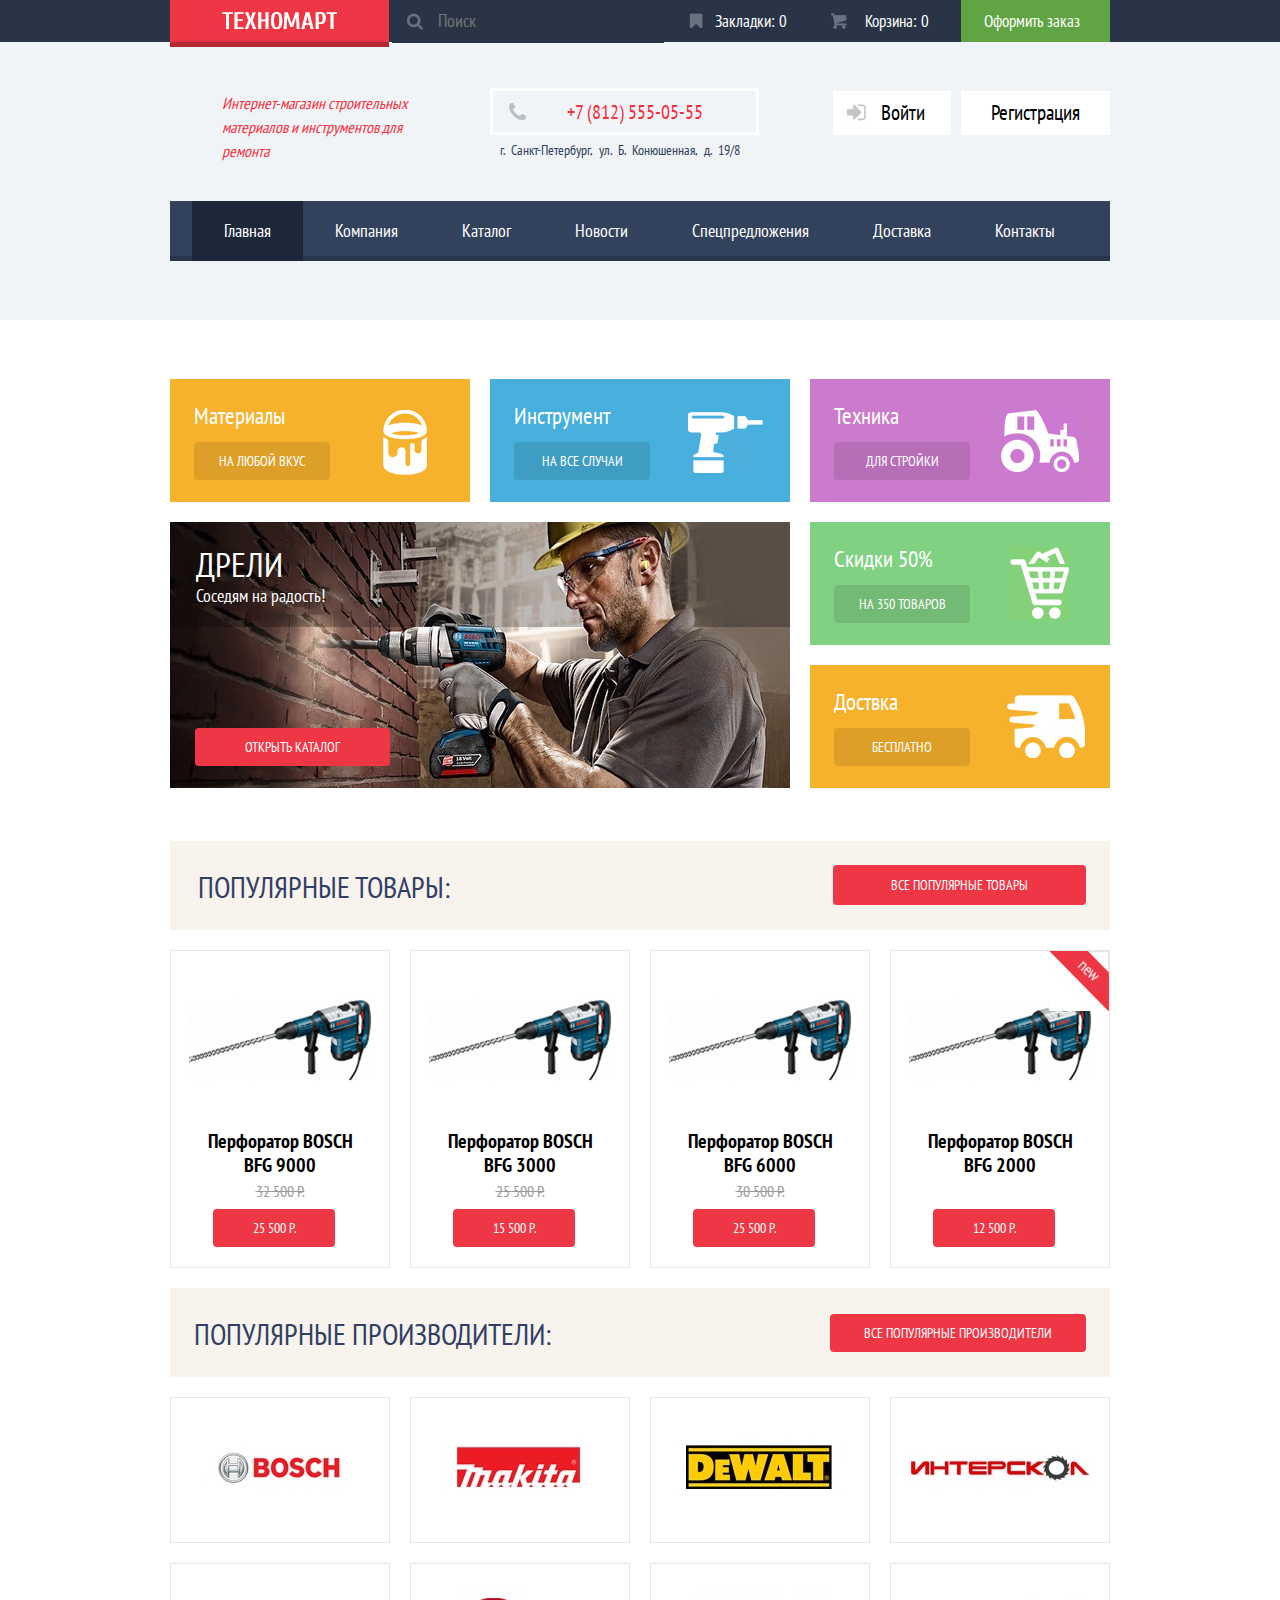
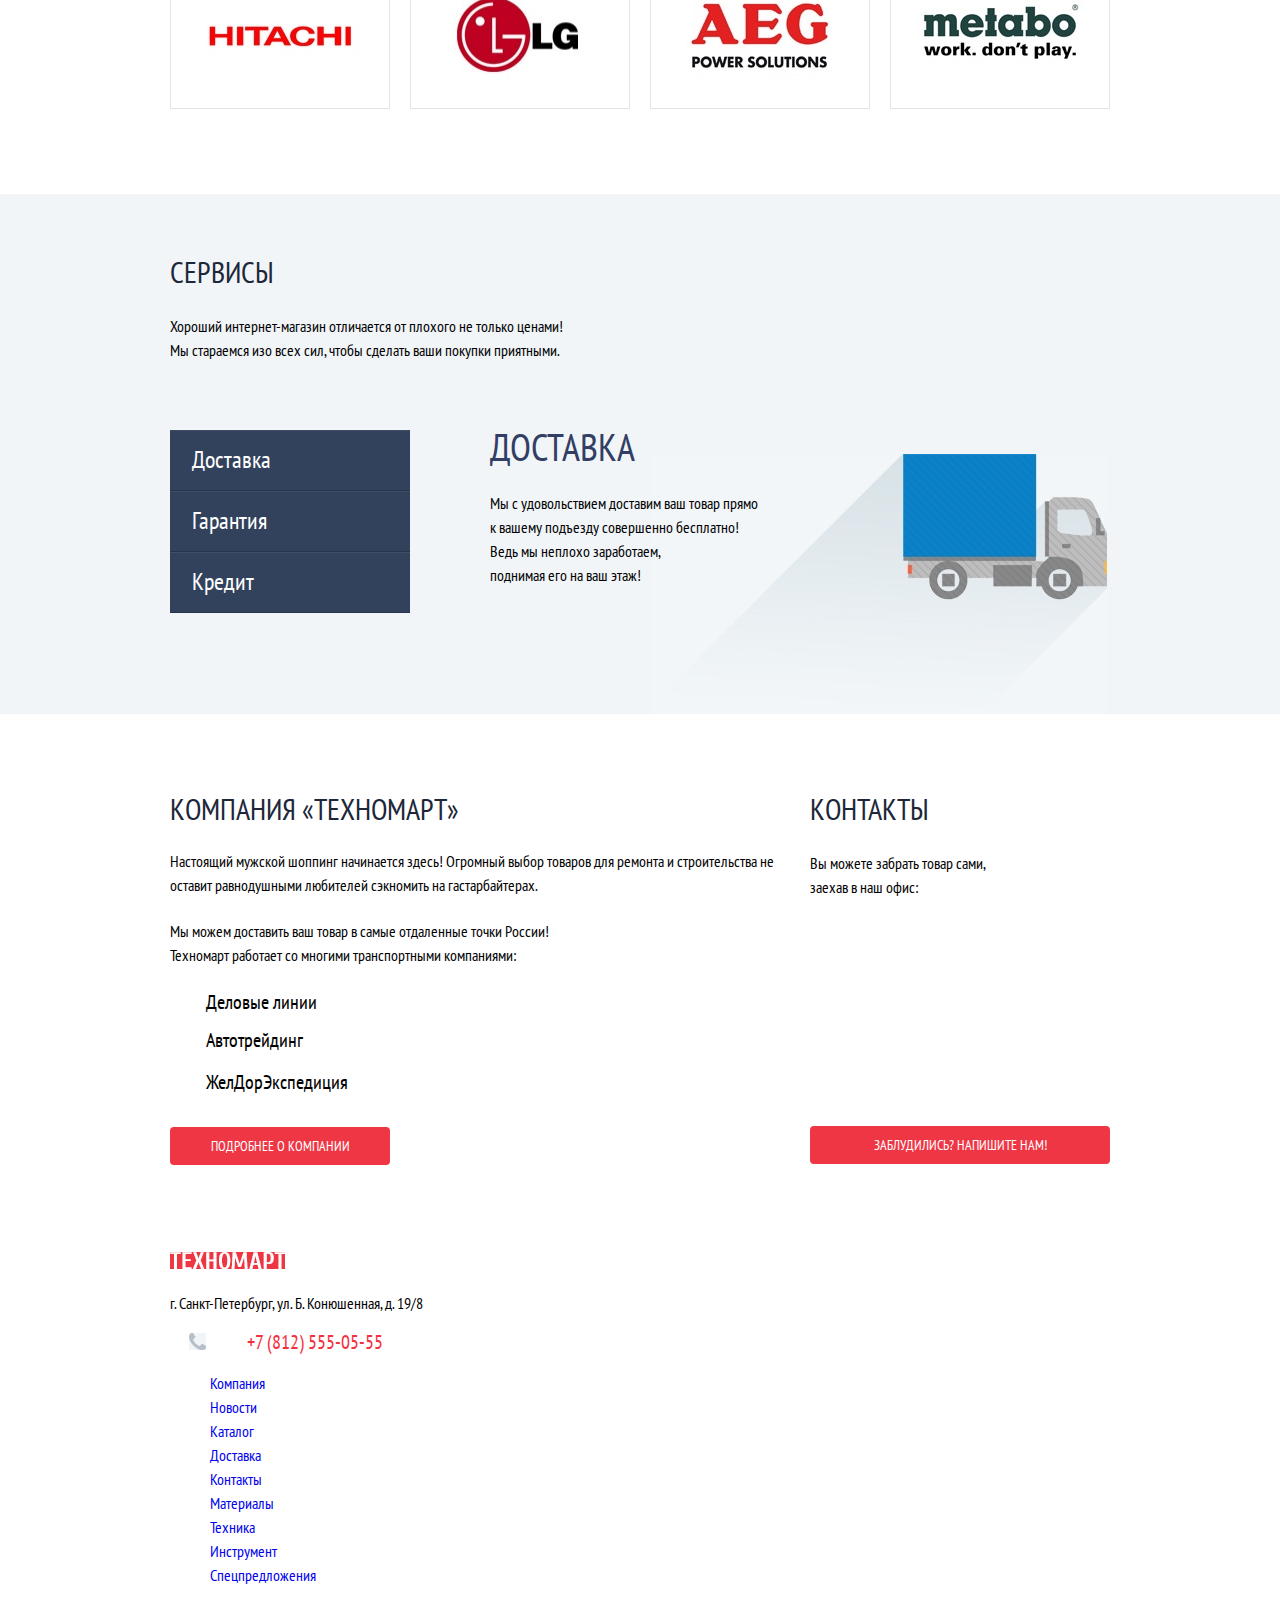
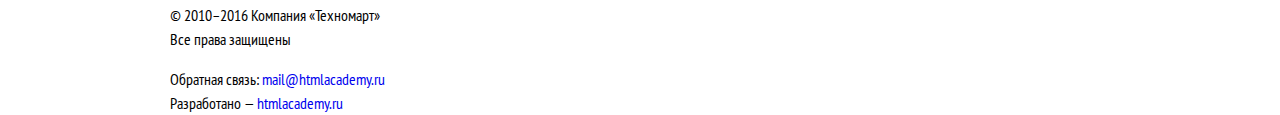
==== commit 47d2303a: "service-block information-block edit" ====
--- a/index.html
+++ b/index.html
@@ -192,19 +192,22 @@
         <section class="service-block">
             <div class="container">
                 <span class="service-title">Сервисы</span>
-                <p class="service-info">Хороший интернет-магазин отличается от&nbsp;плохого не&nbsp;только ценами! Мы&nbsp;стараемся изо всех сил, чтобы сделать ваши покупки приятными.</p>
+                <p class="service-info-top">Хороший интернет-магазин отличается от&nbsp;плохого не&nbsp;только ценами! Мы&nbsp;стараемся изо всех сил, чтобы сделать ваши покупки приятными.</p>
                 <!-- Табы -->
                 <div class="service-slider">
+                    <input type="radio" name="3tabs" class="radio-tab" id="tab-delivery" value="Доставка" checked>
+                    <input type="radio" name="3tabs" class="radio-tab" id="tab-guaranty" value="Гарантии">
+                    <input type="radio" name="3tabs" class="radio-tab" id="tab-credit" value="Кредит">
                     <div class="three-tabs">
-                        <input type="radio" name="3tabs" class="radio-tab" id="tab-delivery" value="Доставка" checked>Доставка
-                        <input type="radio" name="3tabs" class="radio-tab" id="tab-guaranty" value="Гарантии">Гарантия
-                        <input type="radio" name="3tabs" class="radio-tab" id="tab-credit" value="Кредит">Кредит
+                        <label for="tab-delivery" class="service-tab">Доставка</label>
+                        <label for="tab-guaranty" class="service-tab">Гарантия</label>
+                        <label for="tab-credit" class="service-tab">Кредит</label>
                     </div>
                     <!-- Блоки с текстом и фоновой картинкой -->
                     <div class="service-slider-content">
                         <div class="service-delivery">
                             <span class="tabs-title">Доставка</span>
-                            <p class="service-info">Мы с удовольствием доставим ваш товар прямо к вашему подъезду совершенно бесплатно! Ведь мы неплохо заработаем, поднимая его на ваш этаж!</p>
+                            <p class="service-info">Мы с удовольствием доставим ваш товар прямо к вашему подъезду совершенно бесплатно! Ведь мы неплохо заработаем, <br>поднимая его на ваш этаж!</p>
                         </div>
                         <div class="service-guaranty">
                             <span class="tabs-title">Гарантии</span>
@@ -225,7 +228,7 @@
         <section class="information-block">
             <div class="container">
                 <div class="company-info">
-                    <span class="title">Компания «ТЕХНОМАРТ»</span>
+                    <span class="company-info-title">Компания «ТЕХНОМАРТ»</span>
                     <p>Настоящий мужской шоппинг начинается здесь! Огромный выбор товаров для ремонта и строительства не оставит равнодушными любителей сэкномить на гастарбайтерах.</p>
                     <p>Мы можем доставить ваш товар в самые отдаленные точки России!<br>Техномарт работает со многими транспортными компаниями:</p>
                     <ul class="delivery-company">
@@ -237,7 +240,7 @@
                 </div>
                 <div class="company-contacts">
                     <span class="contacts-title">Контакты</span>
-                    <p>Вы можете забрать товар сами, заехав в наш офис:</p>
+                    <p>Вы можете забрать товар сами, <br>заехав в наш офис:</p>
                     <iframe src="https://www.google.com/maps/embed?pb=!1m18!1m12!1m3!1d1998.5991043651586!2d30.320894616097018!3d59.938794181876254!2m3!1f0!2f0!3f0!3m2!1i1024!2i768!4f13.1!3m3!1m2!1s0x4696310fca5ba729%3A0xea9c53d4493c879f!2z0JHQvtC70YzRiNCw0Y8g0JrQvtC90Y7RiNC10L3QvdCw0Y8g0YPQuy4sIDE5LCDQodCw0L3QutGCLdCf0LXRgtC10YDQsdGD0YDQsywgMTkxMTg2!5e0!3m2!1sru!2sru!4v1504121127663" width="300" height="158" frameborder="0" style="border:0" allowfullscreen></iframe>
                     <a class="btn-write-us" href="#">Заблудились? Напишите нам!</a>
                 </div>
--- a/css/style.css
+++ b/css/style.css
@@ -30,11 +30,11 @@
     background-color: #293547;
 }
 
-.header-line .container {
+/*.header-line .container {
     width: 940px;
     height: 42px;
     margin: 0 auto;
-}
+}*/
 
 .container {
     width: 940px;
@@ -317,6 +317,8 @@
 }
 
 .slide-1 {
+    position: relative;
+    min-height: 214px;
     padding: 26px;
     font-size: 0;
     background-image: url("../img/features-slider-img1.jpg");
@@ -350,7 +352,9 @@
 
 .slider-btn {
     display: block;
-    margin-top: 106px;
+    position: absolute;
+    left: 25px;
+    bottom: 22px;
     width: 111px;
     font-size: 14px;
     text-transform: uppercase;
@@ -459,6 +463,7 @@
     vertical-align: top;
     box-sizing: border-box;
     width: 220px;
+    min-height: 318px;
     margin: 0 20px 20px 0;
     border: 1px solid #e5e5e5;
 }
@@ -471,7 +476,7 @@
 }
 
 .goods-img {
-    margin: 20px auto 17px;
+    margin: 20px auto 28px;
     display: block;
 }
 
@@ -483,20 +488,24 @@
 
 .new-price {
     display: block;
-    margin: 0 auto 20px;
-    width: 140px;
+    position: absolute;
+    bottom: 20px;
+    left: 42px;
+    margin: 0 auto;
+    width: 122px;
     font-size: 14px;
     text-transform: uppercase;
     text-align: center;
     color: #fff;
-    padding: 10px 0;
+    padding: 7px 0;
     background-color: #ef3644;
     border-radius: 4px;
 }
 
 .goods-cards .brand-title {
-    margin-bottom: 12px;
-    font-size: 16px;
+    margin-bottom: 2px;
+    font-size: 20px;
+    font-weight: bold;
     color: #000;
     text-align: center;
 }
@@ -575,7 +584,7 @@
 /* SERVICE BEGIN */
 
 .service-block {
-    margin-bottom: 80px;
+    margin-bottom: 83px;
     padding-top: 66px;
     background-color: #F1F5F8;
 }
@@ -584,25 +593,31 @@
 .service-title {
     display: inline-block;
     vertical-align: top;
-    margin-bottom: 10px;
+    margin-bottom: 14px;
     font-size: 30px;
     text-transform: uppercase;
     color: #1D2739;
 }
 
-.service-info {
+.service-info-top {
     margin-bottom: 35px;
     width: 406px;
     font-size: 16px;
 }
 
+.service-info {
+    margin-bottom: 35px;
+    width: 273px;
+    font-size: 16px;
+}
+
 /* THREE-TABS BEGIN */
 
 .three-tabs {
     display: inline-block;
     vertical-align: middle;
     width: 240px;
-    /*clear: both;*/
+    margin-top: 33px;
 }
 
 /*.tab-delivery {
@@ -612,49 +627,164 @@
 
 .radio-tab {
     /*clear: none;*/
-    display: block;
+    display: none;
     border: 2px solid #428bca;
     padding: 10px 10px;
     background-color: #263A51;
 }
 
+.radio-tab checked {
+    /*clear: none;*/
+    display: none;
+    border: 2px solid #428bca;
+    padding: 10px 10px;
+    background-color: #fff;
+}
+
+.service-tab {
+    display: block;
+    padding: 17px 0 18px 22px;
+    background-color: #32425C;
+    border-top: 1px solid #404F66;
+    border-bottom: 1px solid #28344C;
+    color: #fff;
+    font-size: 24px;
+}
 
 .tabs-title {
     display: inline-block;
     vertical-align: top;
-    font-size: 30px;
+    padding-bottom: 16px;
+    font-size: 38px;
     text-align: center;
     text-transform: uppercase;
     color: #323e64;
-    }
 }
 
     /* services-description */
 
-.service-slide01r-content {
-    display: inline-block;
-    vertical-align: top;
-    width: 300px;
+.service-slider-content {
+    display: inline-block;
+    vertical-align: top;
+    width: 694px;
+    font-size: 0;
 }
 
 .service-delivery {
-    padding: 45px 0 80px 80px;
+    padding: 38px 0 92px 77px;
     background-image: url("../img/delivery_bg.jpg");
     background-repeat: no-repeat;
-    background-position: 190px;
+    background-position: 238px 57px;
+    font-size: 0;
 }
 
 .service-guaranty {
     display: none;
-    padding: 45px 0 80px 80px;
-    /*margin-left: 200px;*/
+    padding: 38px 0 92px 77px;
+    background-image: url("../img/delivery_bg.jpg");
+    background-repeat: no-repeat;
+    background-position: 238px 57px;
 }
 
 .service-credit {
     display: none;
-    padding: 45px 0 80px 80px;
-    /*margin-left: 200px;*/
+    padding: 38px 0 92px 77px;
+    background-image: url("../img/delivery_bg.jpg");
+    background-repeat: no-repeat;
+    background-position: 238px 57px;
 }
 
 
 /* SERVICE END*/
+
+/* bigin company info */
+
+.information-block {
+    margin-bottom: 86px;
+}
+
+.company-info {
+    position: relative;
+    display: inline-block;
+    max-width: 610px;
+    margin-right: 30px;
+}
+
+.company-info p {
+    margin: 14px 0 22px 0;
+}
+
+.company-info-title {
+    display: inline-block;
+    vertical-align: top;
+    margin-bottom: 14px;
+    font-size: 30px;
+    text-transform: uppercase;
+    color: #1D2739;
+}
+
+.btn-company-more {
+    display: block;
+    vertical-align: middle;
+    width: 152px;
+    margin-top: 10px;
+    padding: 7px 34px;
+    font-size: 14px;
+    text-transform: uppercase;
+    text-align: center;
+    color: #fff;
+    background-color: #ef3644;
+    border-radius: 4px;
+}
+
+.delivery-company {
+    margin-bottom: 16px;
+    padding-left: 36px;
+    font-size: 20px;
+    line-height: 14px;
+}
+
+.company1 {
+    padding: 6px 0 22px 0;
+}
+
+.company2 {
+    padding: 2px 0 22px 0;
+}
+
+.company3 {
+    padding: 6px 0 22px 0;
+}
+
+.company-contacts {
+    float: right;
+    display: inline-block;
+}
+
+.company-contacts p {
+    margin-bottom: 30px;
+}
+
+.contacts-title {
+    display: inline-block;
+    vertical-align: top;
+    margin-bottom: 14px;
+    font-size: 30px;
+    text-transform: uppercase;
+    color: #1D2739;
+}
+
+.btn-write-us {
+    display: block;
+    vertical-align: middle;
+    margin-top: 33px;
+    padding: 7px 34px;
+    font-size: 14px;
+    text-transform: uppercase;
+    text-align: center;
+    color: #fff;
+    background-color: #ef3644;
+    border-radius: 4px;
+}
+
+/* end company info */
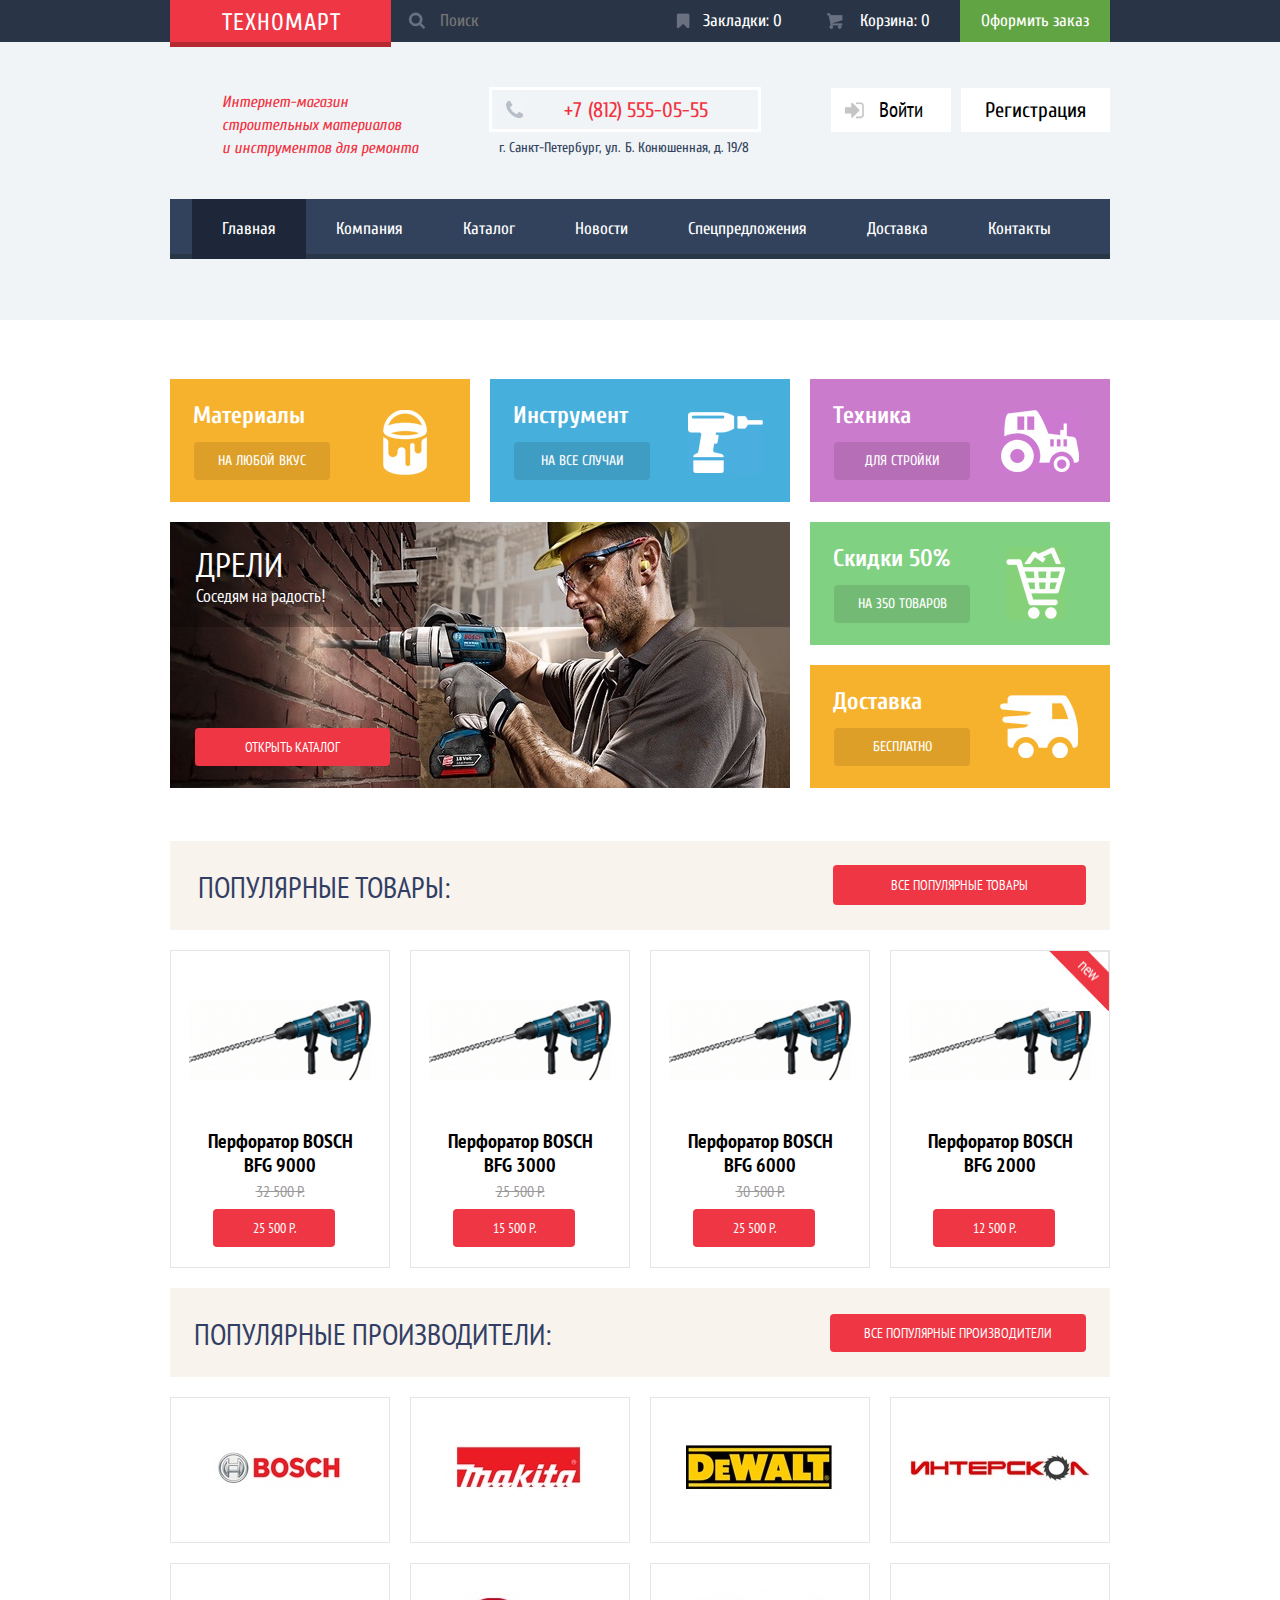
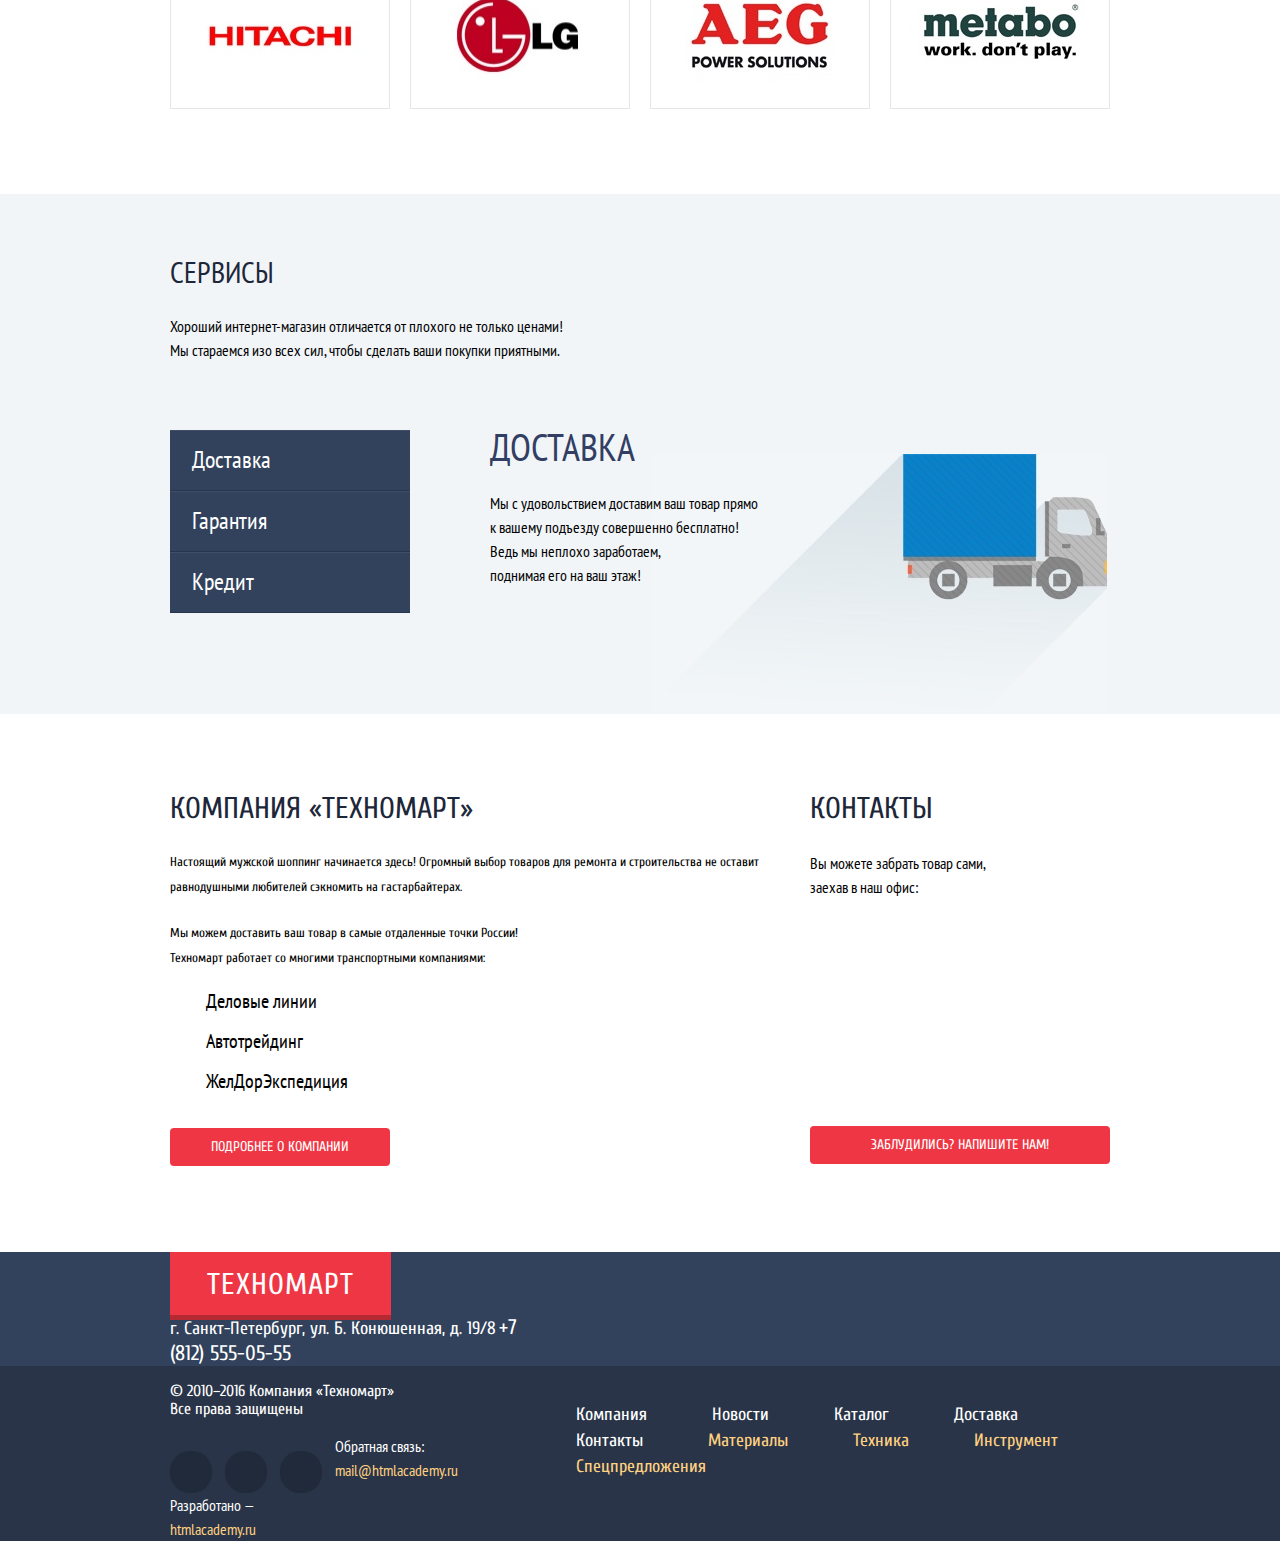
==== commit 85e1862a: "hover and click effects" ====
--- a/index.html
+++ b/index.html
@@ -7,6 +7,8 @@
     <meta http-equiv="X-UA-Compatible" content="ie=edge">
     <title>Техномарт</title>
     <link href="https://fonts.googleapis.com/css?family=PT+Sans+Narrow:400,700&amp;subset=cyrillic,cyrillic-ext" rel="stylesheet">
+    <link href="https://fonts.googleapis.com/css?family=Cuprum:400,400i,700,700i&amp;subset=cyrillic,cyrillic-ext" rel="stylesheet">
+    <link rel="stylesheet" href="/fonts/symbols-technomart.woff">
     <link rel="stylesheet" type="text/css" href="css/normalize.css">
     <link rel="stylesheet" type="text/css" href="css/style.css">
 </head>
@@ -15,7 +17,7 @@
         <!-- Логотип, поиск, закладки, корзина, оформить заказ -->
         <div class="header-line">
             <div class="container">
-                <img class="main-logo" src="img/logo.png" alt="Техномарт" width="115" height="17">
+                <a class="main-logo" href="#" alt="Техномарт">Техномарт</a>
                 <input class="header-search" type="text" name="input-search" placeholder="Поиск">
                 <div class="header-line-functions">
                     <a href="#" class="header-favorite">Закладки: 0</a>
@@ -40,25 +42,25 @@
                 <!-- главное меню -->
                 <nav class="main-menu">
                     <ul class="main-menu-list">
-                        <li class="menu-item active">
-                            <a href="index.html">Главная</a>
-                        </li>
-                        <li class="menu-item">
+                        <li class="active">
+                            <a href="#">Главная</a>
+                        </li>
+                        <li>
                             <a href="#">Компания</a>
                         </li>
-                        <li class="menu-item">
+                        <li>
                             <a href="#">Каталог</a>
                         </li>
-                        <li class="menu-item">
+                        <li>
                             <a href="#">Новости</a>
                         </li>
-                        <li class="menu-item">
+                        <li>
                             <a href="#">Спецпредложения</a>
                         </li>
-                        <li class="menu-item">
+                        <li>
                             <a href="#">Доставка</a>
                         </li>
-                        <li class="menu-item">
+                        <li>
                             <a href="#">Контакты</a>
                         </li>
                     </ul>
@@ -116,7 +118,7 @@
                             <a class="feature-btn" href="#">На 350 товаров</a>
                         </div>
                         <div class="feature-delivery">
-                            <span class="feature-title">Доствка</span>
+                            <span class="feature-title">Доставка</span>
                             <a class="feature-btn" href="#">Бесплатно</a>
                         </div>
                     </div>
@@ -136,7 +138,7 @@
                             <span>BFG 9000</span>
                         </div>
                         <span class="old-price">32 500 P.</span><br>
-                        <span class="new-price">25 500 P.</span>
+                        <span class="new-price-btn">25 500 P.</span>
                     </a>
                     <a class="goods-item" href="#">
                         <img src="img/goods-item-1.jpg"  class="goods-img" alt="Перфоратор BOSCH BFG 3000" width="182" height="130">
@@ -145,7 +147,7 @@
                             <span>BFG 3000</span>
                         </div>
                         <span class="old-price">25 500 P.</span><br>
-                        <span class="new-price">15 500 P.</span>
+                        <span class="new-price-btn">15 500 P.</span>
                     </a>
                     <a class="goods-item" href="#">
                         <img src="img/goods-item-1.jpg" class="goods-img" alt="Перфоратор BOSCH BFG 6000" width="182" height="130">
@@ -154,7 +156,7 @@
                             <span>BFG 6000</span>
                         </div>
                         <span class="old-price">30 500 P.</span><br>
-                        <span class="new-price">25 500 P.</span>
+                        <span class="new-price-btn">25 500 P.</span>
                     </a>
                     <a class="goods-item" href="#">
                         <img src="img/goods-item-1.jpg" class="goods-img" alt="Перфоратор BOSCH BFG 2000" width="182" height="130">
@@ -164,7 +166,7 @@
                             <span>BFG 2000</span>
                         </div>
                         <!-- <span class="old-price"></span><br> -->
-                        <span class="new-price">12 500 P.</span>
+                        <span class="new-price-btn">12 500 P.</span>
                     </a>
                 </div>
             </section>
@@ -236,13 +238,13 @@
                         <li class="company2">Автотрейдинг</li>
                         <li class="company3">ЖелДорЭкспедиция</li>
                     </ul>
-                    <a class="btn-company-more" href="#">Подробнее о компании</a>
+                    <a class="company-more-btn" href="#">Подробнее о компании</a>
                 </div>
                 <div class="company-contacts">
                     <span class="contacts-title">Контакты</span>
                     <p>Вы можете забрать товар сами, <br>заехав в наш офис:</p>
                     <iframe src="https://www.google.com/maps/embed?pb=!1m18!1m12!1m3!1d1998.5991043651586!2d30.320894616097018!3d59.938794181876254!2m3!1f0!2f0!3f0!3m2!1i1024!2i768!4f13.1!3m3!1m2!1s0x4696310fca5ba729%3A0xea9c53d4493c879f!2z0JHQvtC70YzRiNCw0Y8g0JrQvtC90Y7RiNC10L3QvdCw0Y8g0YPQuy4sIDE5LCDQodCw0L3QutGCLdCf0LXRgtC10YDQsdGD0YDQsywgMTkxMTg2!5e0!3m2!1sru!2sru!4v1504121127663" width="300" height="158" frameborder="0" style="border:0" allowfullscreen></iframe>
-                    <a class="btn-write-us" href="#">Заблудились? Напишите нам!</a>
+                    <a class="write-us-btn" href="#">Заблудились? Напишите нам!</a>
                 </div>
             </div>
         </section>
@@ -251,37 +253,37 @@
         <div class="footer-top-line">
             <div class="container">
                 <div class="footer-left-column">
-                    <img class="footer-logo" src="img/logo.png" alt="Техномарт" width="" height="">
-                    <p>г. Санкт-Петербург, ул. Б. Конюшенная, д. 19/8</p>
-                    <a href="tel:78125550555" class="phone-block">+7 (812) 555-05-55</a>
+                    <a class="footer-logo" href="#" alt="Техномарт">Техномарт</a><br>
+                    <span class="footer-contact">г. Санкт-Петербург, ул. Б. Конюшенная, д. 19/8</span>
+                    <a href="tel:78125550555" class="footer-phone-block">+7 (812) 555-05-55</a>
                 </div>
                 <ul class="footer-right-column">
-                    <li class="white-link">
-                        <a href="#">Компания</a>
-                    </li>
-                    <li class="white-link">
-                        <a href="#">Новости</a>
-                    </li>
-                    <li class="white-link">
-                        <a href="#">Каталог</a>
-                    </li>
-                    <li class="white-link">
-                        <a href="#">Доставка</a>
-                    </li>
-                    <li class="white-link">
-                        <a href="#">Контакты</a>
-                    </li>
-                    <li class="yellow-link">
-                        <a href="#">Материалы</a>
-                    </li>
-                    <li class="yellow-link">
-                        <a href="#">Техника</a>
-                    </li>
-                    <li class="yellow-link">
-                        <a href="#">Инструмент</a>
-                    </li>
-                    <li class="yellow-link">
-                        <a href="#">Спецпредложения</a>
+                    <li class="footer-menu-item">
+                        <a href="#" class="white-link">Компания</a>
+                    </li>
+                    <li class="footer-menu-item">
+                        <a href="#" class="white-link">Новости</a>
+                    </li>
+                    <li class="footer-menu-item">
+                        <a href="#" class="white-link">Каталог</a>
+                    </li>
+                    <li class="footer-menu-item">
+                        <a href="#" class="white-link">Доставка</a>
+                    </li>
+                    <li class="footer-menu-item">
+                        <a href="#" class="white-link">Контакты</a>
+                    </li>
+                    <li class="footer-menu-item">
+                        <a href="#" class="yellow-link">Материалы</a>
+                    </li>
+                    <li class="footer-menu-item">
+                        <a href="#" class="yellow-link">Техника</a>
+                    </li>
+                    <li class="footer-menu-item">
+                        <a href="#" class="yellow-link">Инструмент</a>
+                    </li>
+                    <li class="footer-menu-item">
+                        <a href="#" class="yellow-link">Спецпредложения</a>
                     </li>
                 </ul>
             </div>
@@ -289,17 +291,17 @@
         <div class="footer-bottom-line">
             <div class="container">
                 <p class="copyright">© 2010–2016 Компания «Техномарт»<br>Все права защищены</p>
-                <div class="social-block">
-                    <a class="social-btn-vk" href="#"></a>
-                    <a class="social-btn-fb" href="#"></a>
-                    <a class="social-btn-inst" href="#"></a>
+                <div class="social">
+                    <a class="social-block social-btn-vk" href="#"></a>
+                    <a class="social-block social-btn-fb" href="#"></a>
+                    <a class="social-block social-btn-inst" href="#"></a>
                 </div>
                 <div class="footer-feedback">
-                    <span>Обратная связь:</span>
+                    <span>Обратная связь:</span><br>
                     <a href="mailto:mail@htmlacademy.ru">mail@htmlacademy.ru</a>
                 </div>
                 <div class="developer-is">
-                    <span>Разработано —</span>
+                    <span>Разработано —</span><br>
                     <a href="#">htmlacademy.ru</a>
                 </div>
             </div>
--- a/css/style.css
+++ b/css/style.css
@@ -16,6 +16,26 @@
     text-decoration: none;
 }
 
+@font-face {
+
+    font-family: 'symbols-technomart';
+
+    src: url('../fonts/symbols-technomart.woff');
+
+    src: url('../fonts/symbols-technomart.eot?iefix') format('eot'),
+
+    url('../fonts/symbols-technomart.woff') format('woff'),
+
+    url('../fonts/symbols-technomart.ttf') format('truetype'),
+
+    url('../fonts/symbols-technomart.svg#webfont') format('svg');
+
+    font-weight: normal;
+
+    font-style: normal;
+
+}
+
                 /* header begin */
 
 .main-header {
@@ -42,33 +62,37 @@
 }
 
 .main-logo {
-    display: inline-block;
-    vertical-align: top;
-    width: 220px;
-    height: 42px;
+
+    display: inline-block;
+    vertical-align: top;
+    margin: 0 auto;
+    padding: 11px 50px 7px 52px;
+    font-family: "Cuprum", "Helvetica", "Arial", sans-serif;
+    font-size: 24px;
+    line-height: 24px;
+    letter-spacing: 1px;
+    text-transform: uppercase;
+    color: #fff;
     box-shadow: 0px 5px 0px 0px #b52932;
     background-color: #ef3644;
 }
 
-.main-logo {
-    width: 115px;
-    height: 17px;
-    padding: 12px 52px 13px 52px;
-    margin: 0 auto;
+.main-logo:hover {
+    background-color: #ca2c37;
 }
 
 
 .header-search {
     display: inline-block;
     vertical-align: top;
-    width: 226px;
+    width: 205px;
     padding: 11px 0 11px 46px;
     border: none;
     background-image: url("../img/icon-search.png");
     background-repeat: no-repeat;
     background-position: 14px center;
-    font-family: "PT Sans Narrow", "Arial", sans-serif;
-    font-size: 18px;
+    font-family: "Cuprum", "Helvetica", "Arial", sans-serif;
+    font-size: 17px;
     color: #fff;
     background-color: #293547;
 }
@@ -77,96 +101,126 @@
     display: inline-block;
     vertical-align: top;
     float: right;
-    max-width: 440px;
+    /* max-width: 440px; */
     font-size: 0;
 }
 
 .header-line-functions a {
-    color: #fff;
-}
-
-.header-favorite {
-    display: inline-block;
-    vertical-align: middle;
-    margin-right: 10px;
-    padding: 8px 34px 8px 26px;
+    font-family: "Cuprum", "Helvetica", "Arial", sans-serif;
     font-size: 17px;
     line-height: 26px;
+    color: #fff;
+}
+
+.header-favorite {
+    display: inline-block;
+    vertical-align: middle;
+    padding: 8px 28px 8px 38px;
     background-image: url("../img/icon-favorite.png");
     background-repeat: no-repeat;
-    background-position: 0 center;
-}
+    background-position: 11px center;
+}
+
+
+.header-favorite:hover {
+    color: rgba(255, 255, 255, 0.6);
+    background-color: #161d29;
+}
+
 
 .header-basket {
     display: inline-block;
     vertical-align: middle;
-    margin-right: 10px;
-    padding: 8px 22px 8px 34px;
+    padding: 8px 30px 8px 50px;
+    background-image: url("../img/icon-basket.png");
+    background-repeat: no-repeat;
+    background-position: 17px center;
+}
+
+
+.header-basket:hover {
+    color: rgba(255, 255, 255, 0.6);
+    background-color: #161d29;
+}
+
+
+.header-btn-buy {
+    display: inline-block;
+    vertical-align: middle;
+    background-color: #61A443;
+    padding: 8px 21px 8px 21px;
     font-size: 17px;
     line-height: 26px;
-    background-image: url("../img/icon-basket.png");
-    background-repeat: no-repeat;
-    background-position: 0 center;
-}
-
-.header-btn-buy {
-    display: inline-block;
-    vertical-align: middle;
-    background-color: #61A443;
-    padding: 8px 30px 8px 23px;
-    font-size: 17px;
-    line-height: 26px;
-}
+}
+
+.header-btn-buy:hover {
+    background-color: #5fbb2d;
+}
+
+
+.header-btn-buy:active {
+    background-color: #518534;
+}
+
 
 
             /* HEADER MIDDLE */
 
 .header-info {
-    padding: 48px 0 39px 52px;
+    padding: 46px 0 39px 52px;
 }
 
 .header-description {
     float: left;
     display: block;
     width: 210px;
+    padding-top: 3px;
+    font-family: "Cuprum", "Helvetica", "Arial", sans-serif;
     font-size: 16px;
     font-style: italic;
-    line-height: 24px;
+    line-height: 23px;
     color: #F3323F;
 }
 
+
 .header-contacts {
     display: inline-block;
     vertical-align: top;
     margin-top: 10px;
-    margin-left: 58px;
+    margin-left: 57px;
     width: 280px;
 }
 
+
 .phone-block {
-    font-size: 20px;
-    line-height: 14px;
+    font-family: "Cuprum", "Helvetica", "Arial", sans-serif;
+    font-size: 21px;
+    word-spacing: 0.5px;
     color: #F3323F;
     border: 3px solid #fff;
-    padding: 8px 53px 7px 74px;
+    padding: 8px 50px 7px 72px;
     background-image: url("../img/icon-phone.png");
     background-repeat: no-repeat;
-    background-position: 16px center;
-}
+    background-position: 14px center;
+}
+
 
 .adress-block {
     padding-top: 13px;
     padding-left: 10px;
+    font-family: "Cuprum", "Helvetica", "Arial", sans-serif;
     font-size: 14px;
-    word-spacing: 4px;
+    word-spacing: 0.2px;
     color: #32425C;
 
 }
+
 
 .user-block {
     float: right;
     font-size: 0;
 }
+
 
 .user-block a {
     display: inline-block;
@@ -177,18 +231,42 @@
     color: #000;
 }
 
+
 .user-login {
     margin-right: 10px;
-    padding: 10px 26px 10px 48px;
+    padding: 10px 28px 10px 48px;
     background-image: url(../img/icon-login.png);
     background-repeat: no-repeat;
     background-position: 14px center;
 }
 
+
+.user-login:hover {
+    color: #ee3643;
+}
+
+
+.user-login:active {
+    color: rgba(0, 0, 0, 0.3);
+}
+
+
 .user-registration {
-    /*margin-left: 10px;*/
-    padding: 10px 30px 10px 30px;
-}
+    font-family: "Cuprum", "Helvetica", "Arial", sans-serif;
+    font-size: 17px;
+    padding: 10px 24px 10px 24px;
+}
+
+
+.user-registration:hover {
+    color: #ee3643;
+}
+
+
+.user-registration:active {
+    color: rgba(0, 0, 0, 0.3);
+}
+
 
 nav {
     width: 940px;
@@ -198,6 +276,7 @@
     color: #fff;
 }
 
+
 .main-menu-list {
     display: block;
     margin: 0;
@@ -205,24 +284,34 @@
     font-size: 0;
 }
 
+
 .main-menu li {
     display: inline-block;
     vertical-align: middle;
 }
 
-.menu-item a {
+
+.main-menu a {
     display: block;
     text-decoration: none;
     text-decoration: none;
-    margin: 0 12px;
-    padding: 18px 20px;
-    font-size: 18px;
-    color: #fff;
-}
-
-.menu-item:hover {
-    background-color: #293647;
-}
+    margin: 0 8px;
+    padding: 18px 22px;
+    font-family: "Cuprum", "Helvetica", "Arial", sans-serif;
+    font-size: 17px;
+    color: #fff;
+}
+
+
+.main-menu a:hover {
+    background-color: #1D2739;
+}
+
+
+.main-menu a:active {
+    color: rgba(255, 255, 255, 0.5);
+}
+
 
 .main-menu-list .active {
     background-color: #1D2739;
@@ -238,31 +327,47 @@
     font-size: 0;
 }
 
+
 .features-line1 {
     margin-bottom: 20px;
 }
 
+
 .feature-title {
     display: inline-block;
     vertical-align: top;
-    margin: 25px 23px 14px 24px;
-    font-size: 23px;
-    font-weight: 400;
-    color: #fff;
-}
+    font-family: "Cuprum", "Helvetica", "Arial", sans-serif;
+    margin: 25px 23px 14px 23px;
+    font-size: 24px;
+    font-weight: bold;
+    color: #fff;
+}
+
 
 .feature-btn {
     display: block;
     margin-left: 24px;
     width: 112px;
+    font-family: "Cuprum", "Helvetica", "Arial", sans-serif;
     font-size: 14px;
     text-transform: uppercase;
     text-align: center;
     color: #fff;
     padding: 7px 12px;
-    background-color: rgba(0,0,0,.1);
+    background-color: rgba(0, 0, 0, 0.1);
     border-radius: 4px;
 }
+
+
+.feature-btn:hover {
+    background-color: rgba(0, 0, 0, 0.2);
+}
+
+
+.feature-btn:active {
+    background-color: rgba(0, 0, 0, 0.3);
+}
+
 
 .feature-materials {
     display: inline-block;
@@ -294,7 +399,7 @@
     width: 300px;
     padding-bottom: 22px;
     background-color: #cb7bcc;
-    background-image: url(../img/bg_feature_machinery.png);
+    background-image: url("../img/bg_feature_machinery.png");
     background-repeat: no-repeat;
     background-position: 191px;
 }
@@ -365,6 +470,17 @@
     border-radius: 4px;
 }
 
+
+.slider-btn:hover {
+    background-color: #ca2c37;
+}
+
+
+.slider-btn:active {
+    background-color: #ba2732;
+}
+
+
 .slider-dot .slider-dot-active {
     display: inline-block;
     vertical-align: middle;
@@ -402,7 +518,7 @@
     background-color: #80d182;
     background-image: url("../img/bg_feature_sales.png");
     background-repeat: no-repeat;
-    background-position: 200px;
+    background-position: 196px;
 }
 
 .feature-delivery {
@@ -412,7 +528,7 @@
     background-color: #f6b22d;
     background-image: url("../img/bg_feature_delivery.png");
     background-repeat: no-repeat;
-    background-position: 197px;
+    background-position: 190px;
 }
 
 /* GOODS BEGIN */
@@ -453,6 +569,17 @@
     border-radius: 4px;
 }
 
+
+.goods-btn:hover {
+    background-color: #ca2c37;
+}
+
+
+.goods-btn:active {
+    background-color: #ba2732;
+}
+
+
 .goods-cards {
     font-size: 0;
 }
@@ -486,7 +613,7 @@
     right: 0;
 }
 
-.new-price {
+.new-price-btn {
     display: block;
     position: absolute;
     bottom: 20px;
@@ -502,6 +629,16 @@
     border-radius: 4px;
 }
 
+
+.new-price-btn:hover {
+    background-color: #ca2c37;
+}
+
+.new-price-btn:active {
+    background-color: #ba2732;
+}
+
+
 .goods-cards .brand-title {
     margin-bottom: 2px;
     font-size: 20px;
@@ -556,6 +693,17 @@
     border-radius: 4px;
 }
 
+
+.brands-btn:hover {
+    background-color: #ca2c37;
+}
+
+
+.brands-btn:active {
+    background-color: #ba2732;
+}
+
+
 .brands-logo {
     display: inline-block;
     vertical-align: top;
@@ -706,36 +854,53 @@
 .company-info {
     position: relative;
     display: inline-block;
-    max-width: 610px;
-    margin-right: 30px;
+    max-width: 640px;
+    /* margin-right: 30px; */
 }
 
 .company-info p {
-    margin: 14px 0 22px 0;
+    font-family: "Cuprum", "Helvetica", "Arial", sans-serif;
+    font-size: 13px;
+    line-height: 25px;
+    margin: 0 0 21px 0;
 }
 
 .company-info-title {
     display: inline-block;
     vertical-align: top;
-    margin-bottom: 14px;
+    margin-bottom: 28px;
+    font-family: "Cuprum", "Helvetica", "Arial", sans-serif;
     font-size: 30px;
     text-transform: uppercase;
     color: #1D2739;
 }
 
-.btn-company-more {
+.company-more-btn {
     display: block;
     vertical-align: middle;
     width: 152px;
     margin-top: 10px;
-    padding: 7px 34px;
+    padding: 10px 34px;
+    font-family: "Cuprum", "Helvetica", "Arial", sans-serif;
     font-size: 14px;
+    line-height: 18px;
     text-transform: uppercase;
     text-align: center;
     color: #fff;
     background-color: #ef3644;
     border-radius: 4px;
 }
+
+
+.company-more-btn:hover {
+    background-color: #ca2c37;
+}
+
+
+.company-more-btn:active {
+    background-color: #ba2732;
+}
+
 
 .delivery-company {
     margin-bottom: 16px;
@@ -745,15 +910,15 @@
 }
 
 .company1 {
-    padding: 6px 0 22px 0;
+    padding: 3px 0 24px 0;
 }
 
 .company2 {
-    padding: 2px 0 22px 0;
+    padding: 2px 0 23px 0;
 }
 
 .company3 {
-    padding: 6px 0 22px 0;
+    padding: 3px 0 24px 0;
 }
 
 .company-contacts {
@@ -769,17 +934,20 @@
     display: inline-block;
     vertical-align: top;
     margin-bottom: 14px;
+    font-family: "Cuprum", "Helvetica", "Arial", sans-serif;
     font-size: 30px;
     text-transform: uppercase;
     color: #1D2739;
 }
 
-.btn-write-us {
+.write-us-btn {
     display: block;
     vertical-align: middle;
     margin-top: 33px;
-    padding: 7px 34px;
+    padding: 10px 34px;
+    font-family: "Cuprum", "Helvetica", "Arial", sans-serif;
     font-size: 14px;
+    line-height: 18px;
     text-transform: uppercase;
     text-align: center;
     color: #fff;
@@ -787,4 +955,141 @@
     border-radius: 4px;
 }
 
+
+.write-us-btn:hover {
+    background-color: #ca2c37;
+}
+
+
+.write-us-btn:active {
+    background-color: #ba2732;
+}
+
+
+
 /* end company info */
+
+/* begin footer-block */
+
+.footer-block {
+    background-color: #32425c;
+    color: #fff;
+}
+
+.footer-logo {
+    display: inline-block;
+    vertical-align: top;
+    padding: 21px 37px 18px 37px;
+    font-family: "Cuprum", "Helvetica", "Arial", sans-serif;
+    font-size: 30px;
+    letter-spacing: 1px;
+    text-transform: uppercase;
+    color: #fff;
+    margin: 0 auto;
+    box-shadow: 0px 5px 0px 0px #b52932;
+    background-color: #ef3644;
+}
+
+
+.footer-logo:hover {
+    background-color: #ca2c37;
+}
+
+
+.footer-bottom-line {
+    background-color: #293448;
+}
+
+/* end footer-block */
+
+/* begin footer-bottom-line */
+
+.footer-left-column {
+    display: inline-block;
+    max-width: 40%;
+}
+
+.footer-contact {
+    font-family: "Cuprum", "Helvetica", "Arial", sans-serif;
+    font-size: 18px;
+    line-height: 24px;
+    color: #fff;
+}
+
+.footer-phone-block {
+    font-family: "Cuprum", "Helvetica", "Arial", sans-serif;
+    font-size: 21px;
+    word-spacing: 0.5px;
+    color: #fff;
+}
+
+.footer-right-column {
+    float: right;
+    display: inline-block;
+    margin-top: 35px;
+    max-width: 60%;
+}
+
+.footer-right-column li {
+    vertical-align: middle;
+    display: inline;
+    text-decoration: none;
+    margin: 0 8px;
+    padding: 18px 22px;
+    font-family: "Cuprum", "Helvetica", "Arial", sans-serif;
+    font-size: 18px;
+    line-height: 24px;
+    color: #fff;
+}
+
+.footer-menu-item {
+
+}
+
+
+.white-link {
+    color: #fff;
+}
+
+.yellow-link {
+    color: #ffd180;
+}
+
+.copyright {
+    display: inline-block;
+    font-family: "Cuprum", "Helvetica", "Arial", sans-serif;
+    font-size: 16px;
+    line-height: 18px;
+    color: #fff;
+}
+
+.social {
+    display: inline-block;
+}
+
+.social-block {
+    display: inline-block;
+    width: 42px;
+    height: 42px;
+    border-radius: 20px;
+    background-color: #212a3a;
+    margin-right: 10px;
+    vertical-align: middle;
+}
+
+.footer-feedback {
+    display: inline-block;
+    padding: 0 30px 0 0;
+}
+
+.footer-feedback a {
+    color: #ffd180;
+}
+
+.developer-is {
+    display: inline-block;
+}
+
+.developer-is a {
+    color: #ffd180;
+}
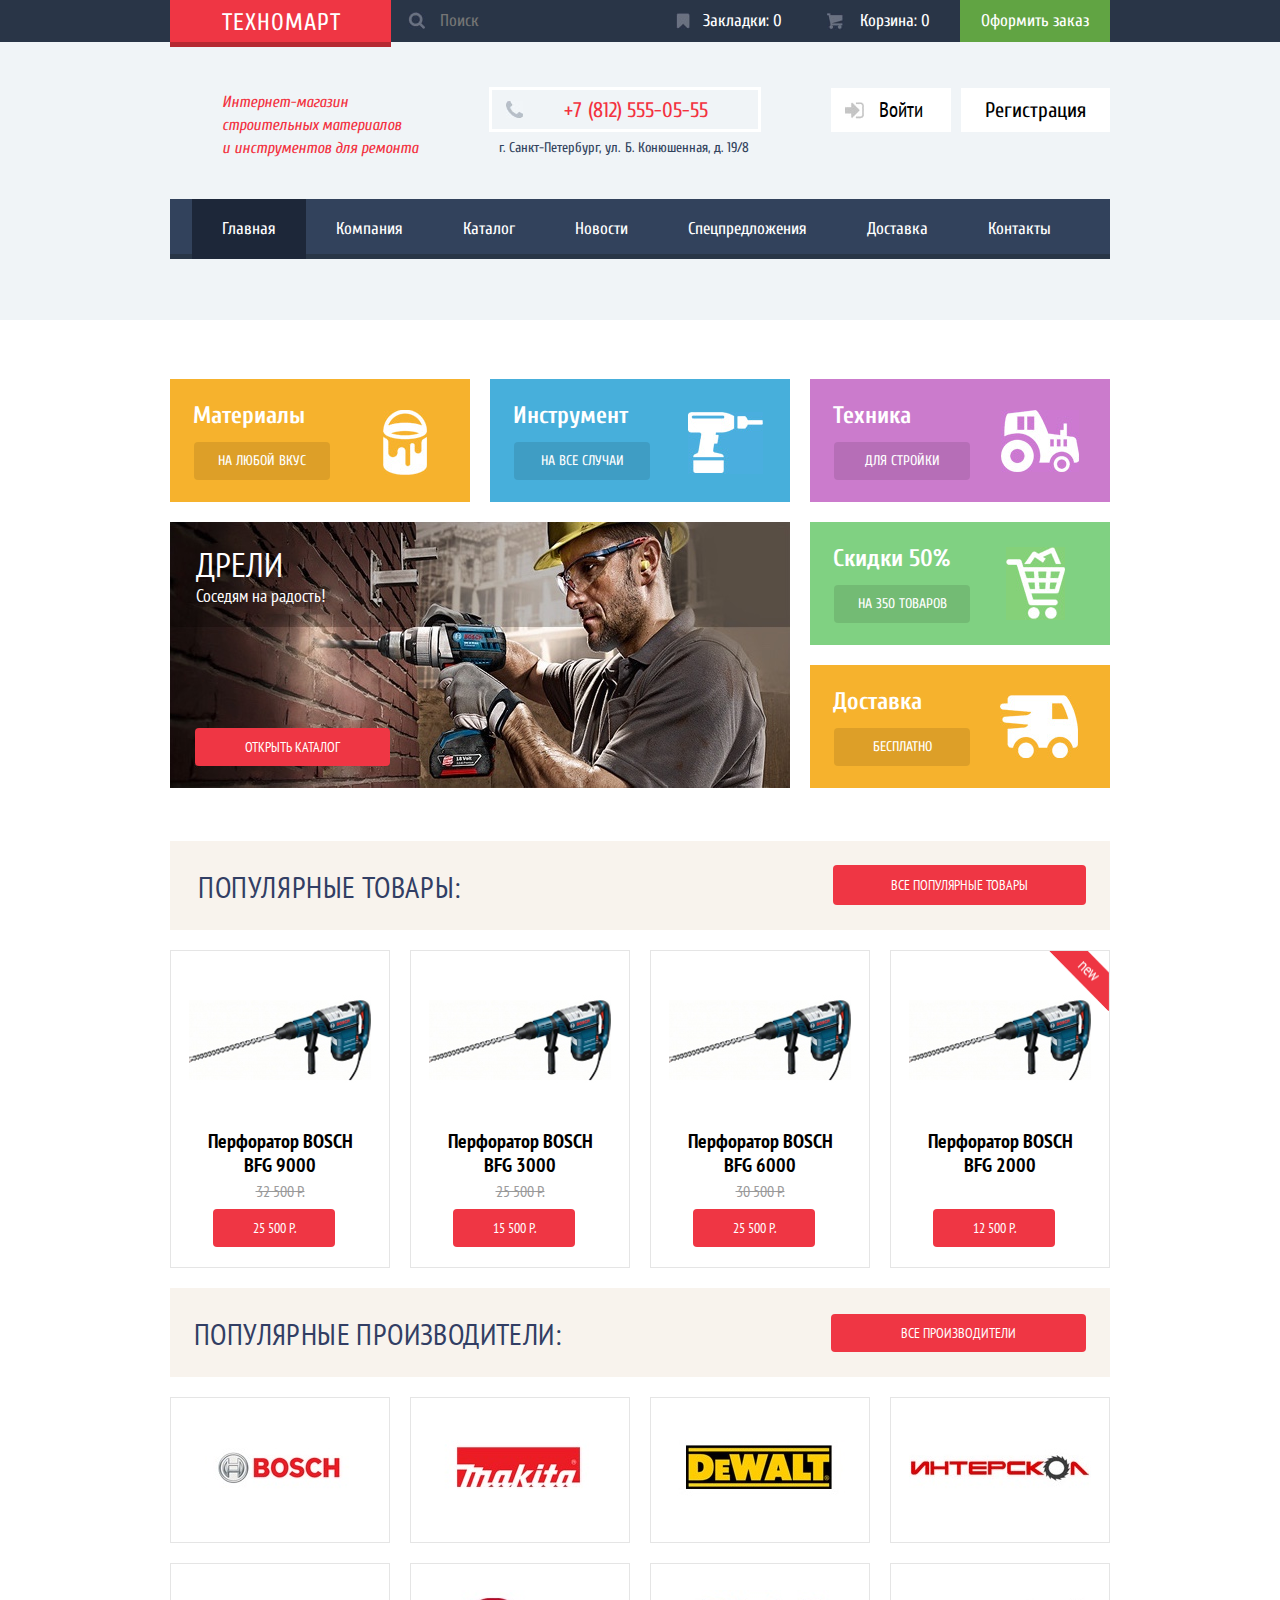
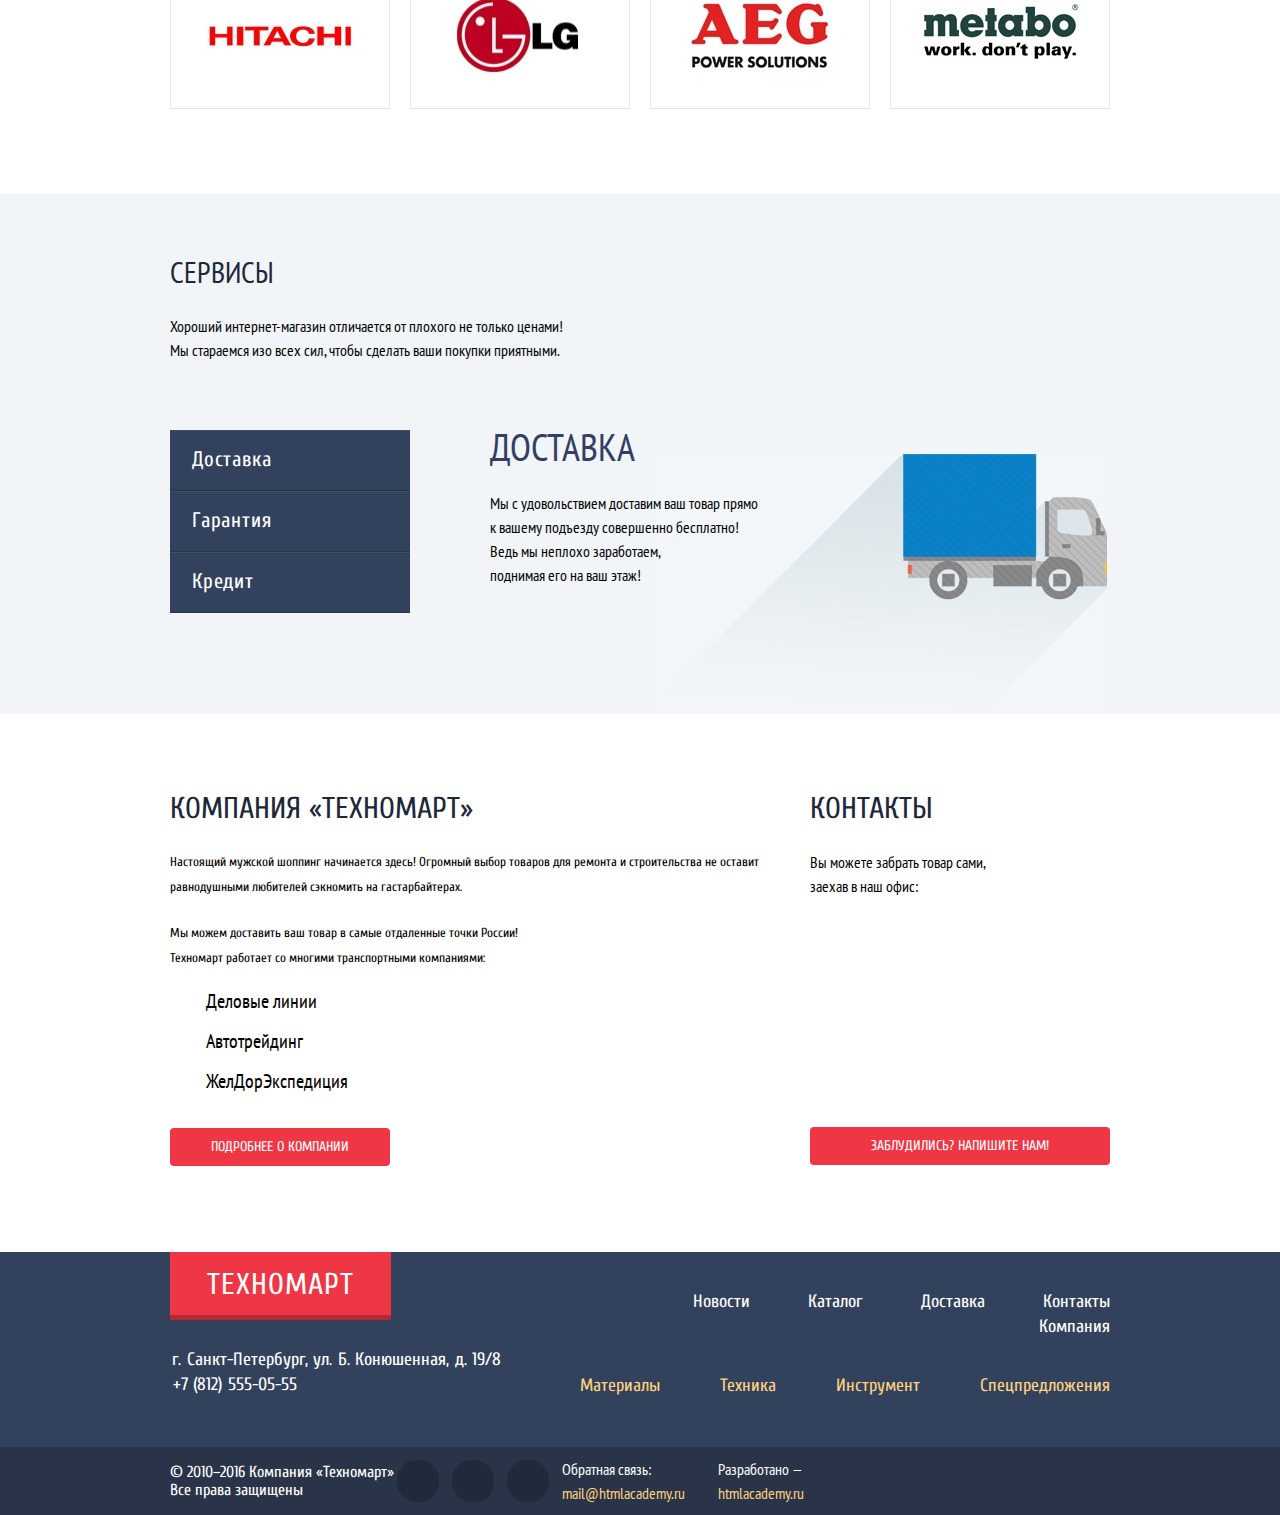
==== commit d21ae737: "fix footer" ====
--- a/index.html
+++ b/index.html
@@ -160,7 +160,7 @@
                     </a>
                     <a class="goods-item" href="#">
                         <img src="img/goods-item-1.jpg" class="goods-img" alt="Перфоратор BOSCH BFG 2000" width="182" height="130">
-                        <img class="icon-new" src="img/icon-new.png" alt="new-item" width="60" height="60">
+                        <img class="icon-new" src="img/new-flag.png" alt="new-item" width="60" height="60">
                         <div class="brand-title">
                             <span>Перфоратор BOSCH</span><br>
                             <span>BFG 2000</span>
@@ -174,7 +174,7 @@
             <section class="brands">
                 <div class="brands-line">
                     <span class="brands-title">Популярные производители:</span>
-                    <a class="brands-btn" href="#">Все популярные производители</a>
+                    <a class="brands-btn" href="#">Все производители</a>
                 </div>
                 <div class="brands-logos-1">
                     <img class="brands-logo" src="img/logo_bosch.jpg" alt="BOSCH" width="182" height="92">
@@ -201,9 +201,15 @@
                     <input type="radio" name="3tabs" class="radio-tab" id="tab-guaranty" value="Гарантии">
                     <input type="radio" name="3tabs" class="radio-tab" id="tab-credit" value="Кредит">
                     <div class="three-tabs">
-                        <label for="tab-delivery" class="service-tab">Доставка</label>
-                        <label for="tab-guaranty" class="service-tab">Гарантия</label>
-                        <label for="tab-credit" class="service-tab">Кредит</label>
+                        <label for="delivery-tab" class="service-tab">
+                            <a href="#" class="delivery-tab">Доставка</a>
+                        </label>
+                        <label for="guaranty-tab" class="service-tab">
+                            <a href="#" class="guaranty-tab">Гарантия</a>
+                        </label>
+                        <label for="credit-tab" class="service-tab">
+                            <a href="#" class="credit-tab">Кредит</a>
+                        </label>
                     </div>
                     <!-- Блоки с текстом и фоновой картинкой -->
                     <div class="service-slider-content">
@@ -257,35 +263,40 @@
                     <span class="footer-contact">г. Санкт-Петербург, ул. Б. Конюшенная, д. 19/8</span>
                     <a href="tel:78125550555" class="footer-phone-block">+7 (812) 555-05-55</a>
                 </div>
-                <ul class="footer-right-column">
-                    <li class="footer-menu-item">
-                        <a href="#" class="white-link">Компания</a>
-                    </li>
-                    <li class="footer-menu-item">
-                        <a href="#" class="white-link">Новости</a>
-                    </li>
-                    <li class="footer-menu-item">
-                        <a href="#" class="white-link">Каталог</a>
-                    </li>
-                    <li class="footer-menu-item">
-                        <a href="#" class="white-link">Доставка</a>
-                    </li>
-                    <li class="footer-menu-item">
-                        <a href="#" class="white-link">Контакты</a>
-                    </li>
-                    <li class="footer-menu-item">
-                        <a href="#" class="yellow-link">Материалы</a>
-                    </li>
-                    <li class="footer-menu-item">
-                        <a href="#" class="yellow-link">Техника</a>
-                    </li>
-                    <li class="footer-menu-item">
-                        <a href="#" class="yellow-link">Инструмент</a>
-                    </li>
-                    <li class="footer-menu-item">
-                        <a href="#" class="yellow-link">Спецпредложения</a>
-                    </li>
-                </ul>
+                <div class="footer-right-column">
+                    <ul class="footer-right-column-firstline">
+                        <li>
+                            <a href="#">Контакты</a>
+                        </li>
+                        <li>
+                            <a href="#">Доставка</a>
+                        </li>
+                        <li>
+                            <a href="#">Каталог</a>
+                        </li>
+                        <li>
+                            <a href="#">Новости</a>
+                        </li>
+                        <li>
+                            <a href="#">Компания</a>
+                        </li>
+                    </ul>
+                    <div class="clearfix"></div>
+                    <ul class="footer-right-column-secondline">
+                        <li>
+                            <a href="#">Спецпредложения</a>
+                        </li>
+                        <li>
+                            <a href="#">Инструмент</a>
+                        </li>
+                        <li>
+                            <a href="#">Техника</a>
+                        </li>
+                        <li>
+                            <a href="#">Материалы</a>
+                        </li>
+                    </ul>
+                </div>
             </div>
         </div>
         <div class="footer-bottom-line">
--- a/css/style.css
+++ b/css/style.css
@@ -16,24 +16,8 @@
     text-decoration: none;
 }
 
-@font-face {
-
-    font-family: 'symbols-technomart';
-
-    src: url('../fonts/symbols-technomart.woff');
-
-    src: url('../fonts/symbols-technomart.eot?iefix') format('eot'),
-
-    url('../fonts/symbols-technomart.woff') format('woff'),
-
-    url('../fonts/symbols-technomart.ttf') format('truetype'),
-
-    url('../fonts/symbols-technomart.svg#webfont') format('svg');
-
-    font-weight: normal;
-
-    font-style: normal;
-
+.clearfix {
+    clear:both;
 }
 
                 /* header begin */
@@ -550,6 +534,7 @@
     float: left;
     padding-top: 18px;
     font-size: 30px;
+    letter-spacing: 0.6px;
     text-align: center;
     text-transform: uppercase;
     color: #323e64;
@@ -674,6 +659,7 @@
     float: left;
     padding-top: 18px;
     font-size: 30px;
+    letter-spacing: 0.4px;
     text-align: center;
     text-transform: uppercase;
     color: #323e64;
@@ -684,7 +670,7 @@
     display: inline-block;
     vertical-align: middle;
     margin-top: 10px;
-    padding: 7px 34px;
+    padding: 7px 70px;
     font-size: 14px;
     text-transform: uppercase;
     text-align: center;
@@ -713,6 +699,33 @@
     border: 1px solid #e5e5e5;
 }
 
+
+.brands-logo:hover {
+    border: 1px solid #fff;
+    box-shadow: 0 10px 25px rgba(41,42,73,0.5);
+}
+
+
+.brands-logo:active {
+    border: 1px solid #fff;
+    box-shadow: 0 4px 10px rgba(41,42,73,0.5);
+}
+
+
+
+.brands-logo:last-child:hover {
+    border: 1px solid #fff;
+    box-shadow: 0 10px 25px rgba(41,42,73,0.5);
+}
+
+
+.brands-logo:last-child:active {
+    border: 1px solid #fff;
+    box-shadow: 0 4px 10px rgba(41,42,73,0.5);
+}
+
+
+
 .brands-logo:last-child {
     display: inline-block;
     vertical-align: top;
@@ -721,13 +734,11 @@
     border: 1px solid #e5e5e5;
 }
 
-.brands-logos-1 {
-    font-size: 0;
-}
-
+.brands-logos-1,
 .brands-logos-2 {
     font-size: 0;
 }
+
 
 /* SERVICE BEGIN */
 
@@ -747,18 +758,21 @@
     color: #1D2739;
 }
 
+
 .service-info-top {
     margin-bottom: 35px;
     width: 406px;
     font-size: 16px;
 }
 
+
 .service-info {
     margin-bottom: 35px;
     width: 273px;
     font-size: 16px;
 }
 
+
 /* THREE-TABS BEGIN */
 
 .three-tabs {
@@ -768,36 +782,51 @@
     margin-top: 33px;
 }
 
-/*.tab-delivery {
-    clear: both;
+
+/* .tab-delivery {
     background-color: #263A51;
-}*/
+} */
+
 
 .radio-tab {
-    /*clear: none;*/
     display: none;
     border: 2px solid #428bca;
     padding: 10px 10px;
     background-color: #263A51;
 }
 
+
 .radio-tab checked {
-    /*clear: none;*/
     display: none;
     border: 2px solid #428bca;
     padding: 10px 10px;
     background-color: #fff;
 }
 
+
 .service-tab {
     display: block;
-    padding: 17px 0 18px 22px;
+    padding: 13px 0 16px 22px;
     background-color: #32425C;
     border-top: 1px solid #404F66;
     border-bottom: 1px solid #28344C;
-    color: #fff;
-    font-size: 24px;
-}
+}
+
+
+.service-tab a {
+    font-family: "Cuprum", "Helvetica", "Arial", sans-serif;
+    letter-spacing: 0.8px;
+    color: #fff;
+    font-size: 21px;
+    line-height: 30px;
+}
+
+
+.service-tab:hover {
+    background-color: #fff;
+    color: #32425c;
+}
+
 
 .tabs-title {
     display: inline-block;
@@ -818,6 +847,7 @@
     font-size: 0;
 }
 
+
 .service-delivery {
     padding: 38px 0 92px 77px;
     background-image: url("../img/delivery_bg.jpg");
@@ -825,6 +855,7 @@
     background-position: 238px 57px;
     font-size: 0;
 }
+
 
 .service-guaranty {
     display: none;
@@ -933,7 +964,7 @@
 .contacts-title {
     display: inline-block;
     vertical-align: top;
-    margin-bottom: 14px;
+    margin-bottom: 13px;
     font-family: "Cuprum", "Helvetica", "Arial", sans-serif;
     font-size: 30px;
     text-transform: uppercase;
@@ -943,7 +974,7 @@
 .write-us-btn {
     display: block;
     vertical-align: middle;
-    margin-top: 33px;
+    margin-top: 35px;
     padding: 10px 34px;
     font-family: "Cuprum", "Helvetica", "Arial", sans-serif;
     font-size: 14px;
@@ -986,6 +1017,7 @@
     text-transform: uppercase;
     color: #fff;
     margin: 0 auto;
+    margin-bottom: 32px;
     box-shadow: 0px 5px 0px 0px #b52932;
     background-color: #ef3644;
 }
@@ -1002,61 +1034,98 @@
 
 /* end footer-block */
 
+
 /* begin footer-bottom-line */
 
 .footer-left-column {
     display: inline-block;
-    max-width: 40%;
-}
+    vertical-align: top;
+    margin-bottom: 50px;
+    max-width: 36%;
+}
+
 
 .footer-contact {
+    padding-left: 2px;
+    font-family: "Cuprum", "Helvetica", "Arial", sans-serif;
+    font-size: 18px;
+    word-spacing: 0.5px;
+    line-height: 24px;
+    color: #fff;
+}
+
+
+.footer-phone-block {
+    padding-left: 3px;
+    font-family: "Cuprum", "Helvetica", "Arial", sans-serif;
+    font-size: 18px;
+    word-spacing: 0.4px;
+    color: #fff;
+}
+
+
+.footer-right-column {
+    float: right;
+    display: inline-block;
+    vertical-align: middle;
+    max-width: 64%;
+}
+
+
+.footer-right-column-firstline {
+    margin-top: 37px;
+    padding: 0;
+}
+
+
+.footer-right-column-firstline li {
+    float: right;
+    display: inline-block;
+    vertical-align: middle;
+}
+
+
+
+.footer-right-column-firstline a {
+    text-decoration: none;
+    margin: 0;
+    padding: 12px 0 12px 58px;
     font-family: "Cuprum", "Helvetica", "Arial", sans-serif;
     font-size: 18px;
     line-height: 24px;
     color: #fff;
 }
 
-.footer-phone-block {
-    font-family: "Cuprum", "Helvetica", "Arial", sans-serif;
-    font-size: 21px;
-    word-spacing: 0.5px;
-    color: #fff;
-}
-
-.footer-right-column {
+
+.footer-right-column-secondline {
+    margin-top: 33px;
+    padding: 0;
+}
+
+
+.footer-right-column-secondline li {
     float: right;
     display: inline-block;
-    margin-top: 35px;
-    max-width: 60%;
-}
-
-.footer-right-column li {
+    vertical-align: middle;
+}
+
+
+.footer-right-column-secondline a {
     vertical-align: middle;
     display: inline;
     text-decoration: none;
-    margin: 0 8px;
-    padding: 18px 22px;
+    margin: 0;
+    padding: 12px 0 12px 60px;
     font-family: "Cuprum", "Helvetica", "Arial", sans-serif;
     font-size: 18px;
     line-height: 24px;
-    color: #fff;
-}
-
-.footer-menu-item {
-
-}
-
-
-.white-link {
-    color: #fff;
-}
-
-.yellow-link {
     color: #ffd180;
 }
 
+
 .copyright {
     display: inline-block;
+    vertical-align: middle;
     font-family: "Cuprum", "Helvetica", "Arial", sans-serif;
     font-size: 16px;
     line-height: 18px;
@@ -1065,10 +1134,12 @@
 
 .social {
     display: inline-block;
+    vertical-align: middle;
 }
 
 .social-block {
     display: inline-block;
+    vertical-align: middle;
     width: 42px;
     height: 42px;
     border-radius: 20px;
@@ -1079,6 +1150,7 @@
 
 .footer-feedback {
     display: inline-block;
+    vertical-align: middle;
     padding: 0 30px 0 0;
 }
 
@@ -1088,6 +1160,7 @@
 
 .developer-is {
     display: inline-block;
+    vertical-align: middle;
 }
 
 .developer-is a {
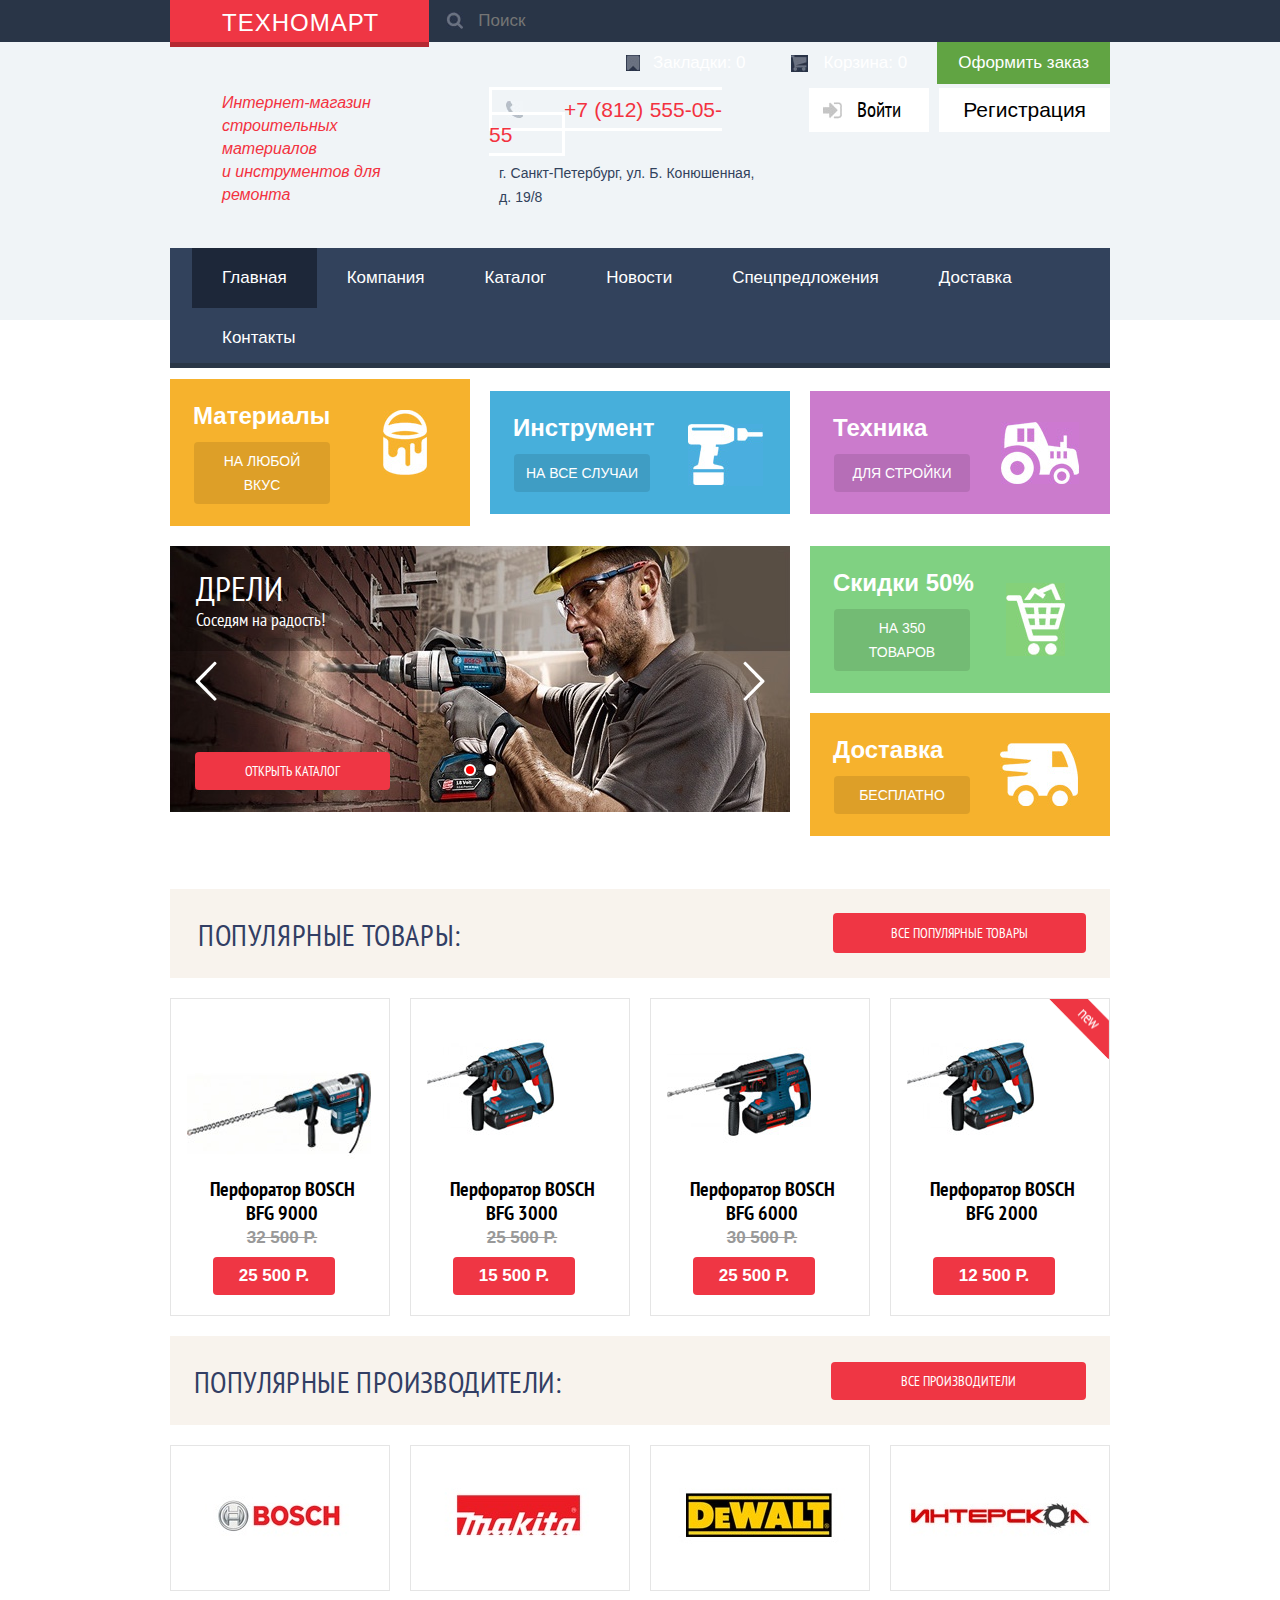
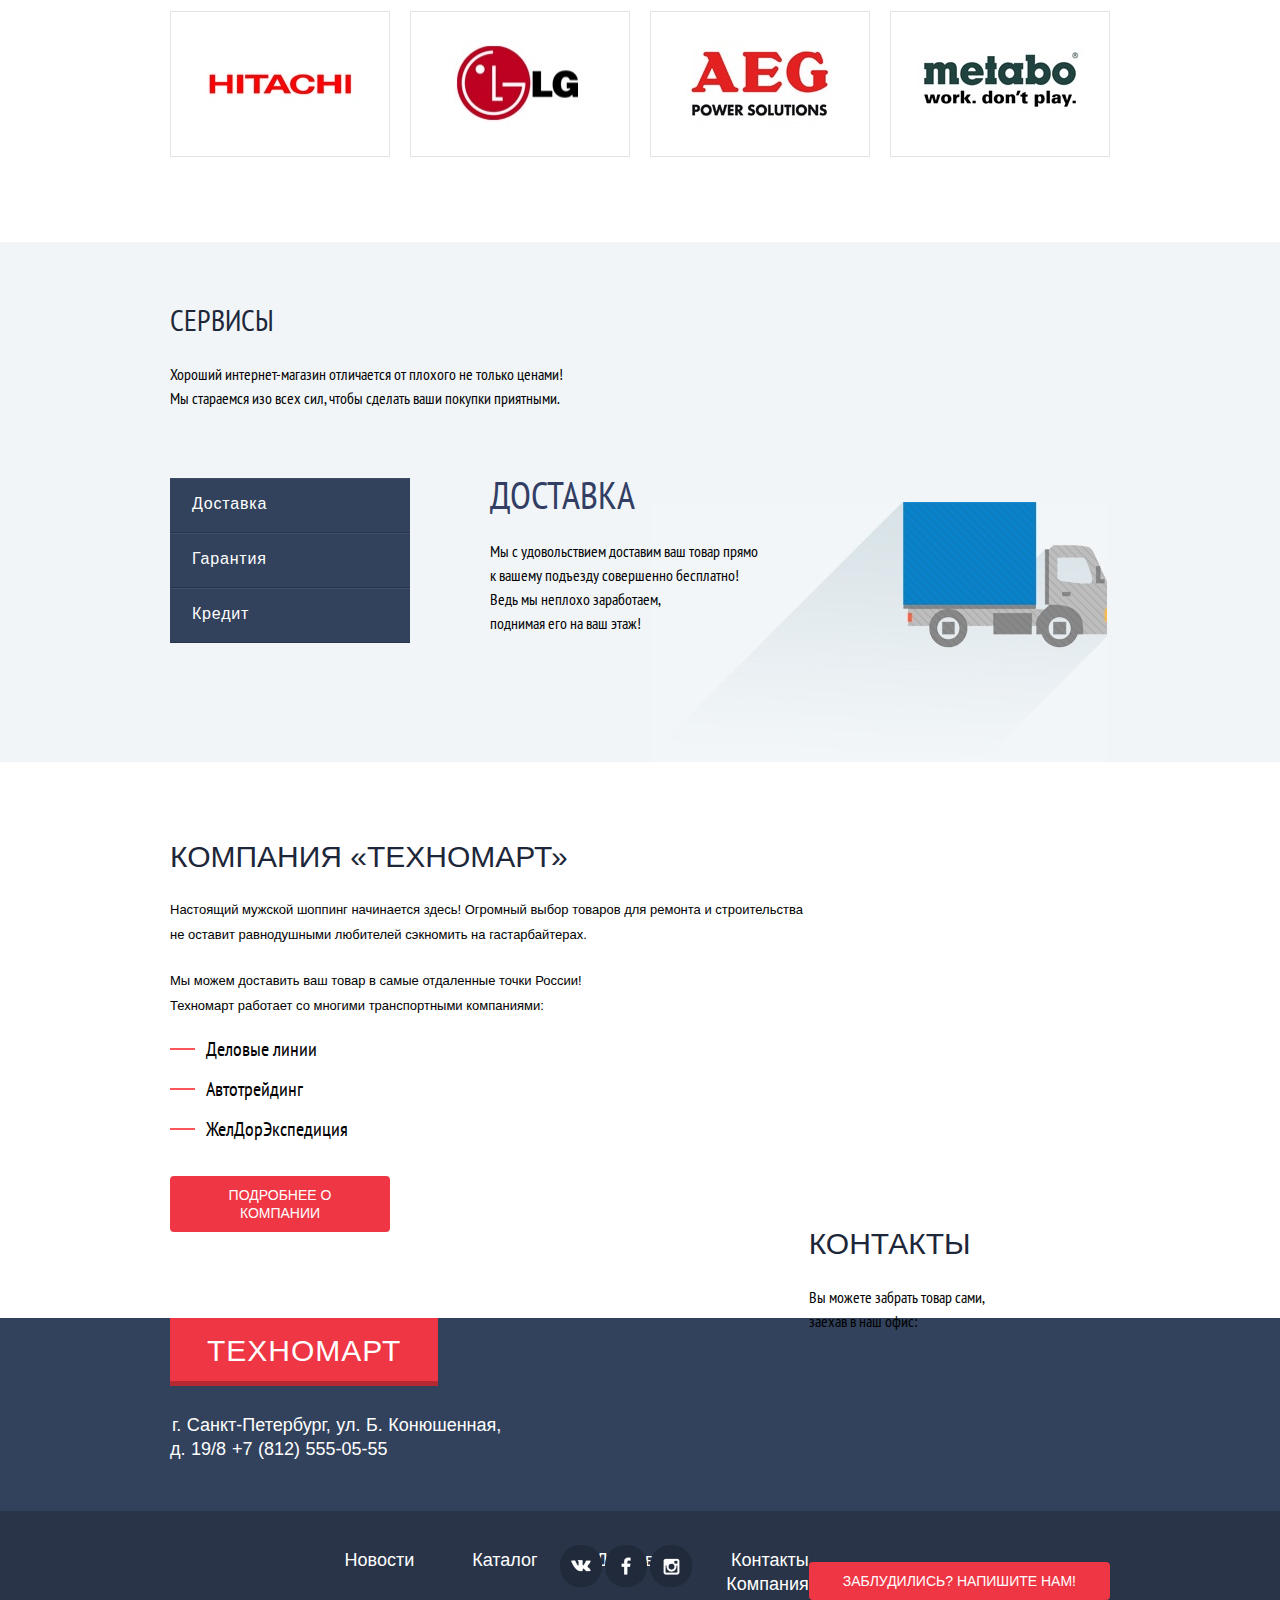
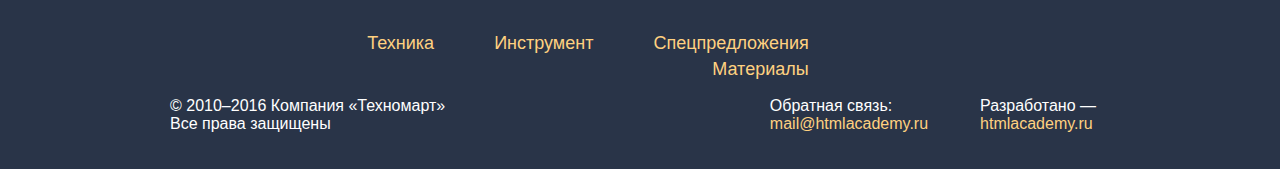
==== commit 6b0e7c62: "fix footer" ====
--- a/index.html
+++ b/index.html
@@ -7,8 +7,8 @@
     <meta http-equiv="X-UA-Compatible" content="ie=edge">
     <title>Техномарт</title>
     <link href="https://fonts.googleapis.com/css?family=PT+Sans+Narrow:400,700&amp;subset=cyrillic,cyrillic-ext" rel="stylesheet">
-    <link href="https://fonts.googleapis.com/css?family=Cuprum:400,400i,700,700i&amp;subset=cyrillic,cyrillic-ext" rel="stylesheet">
-    <link rel="stylesheet" href="/fonts/symbols-technomart.woff">
+    <!-- <link href="https://fonts.googleapis.com/css?family=Cuprum:400,400i,700,700i&amp;subset=cyrillic,cyrillic-ext" rel="stylesheet"> -->
+    <!-- <link rel="stylesheet" href="/fonts/symbols-technomart.woff"> -->
     <link rel="stylesheet" type="text/css" href="css/normalize.css">
     <link rel="stylesheet" type="text/css" href="css/style.css">
 </head>
@@ -93,7 +93,7 @@
                         <div class="slider-arrow-left"></div>
                         <div class="slider-arrow-right"></div>
                         <ul class="slider-dots">
-                            <li class="slider-dot slider-dot-active">
+                            <li class="slider-dot active">
                                 <a href="#"></a>
                             </li>
                             <li class="slider-dot">
@@ -132,38 +132,46 @@
                 </div>
                 <div class="goods-cards">
                     <a class="goods-item" href="#">
-                        <img src="img/goods-item-1.jpg" class="goods-img" alt="Перфоратор BOSCH BFG 9000" width="182" height="130">
+                        <div class="goods-img">
+                            <img src="img/goods-item-1.jpg" alt="Перфоратор BOSCH BFG 9000" width="184" height="164">
+                        </div>
                         <div class="brand-title">
-                            <span>Перфоратор BOSCH</span><br>
-                            <span>BFG 9000</span>
+                            <span class="goods-category">Перфоратор BOSCH</span><br>
+                            <span class="goods-model">BFG 9000</span>
                         </div>
                         <span class="old-price">32 500 P.</span><br>
                         <span class="new-price-btn">25 500 P.</span>
                     </a>
                     <a class="goods-item" href="#">
-                        <img src="img/goods-item-1.jpg"  class="goods-img" alt="Перфоратор BOSCH BFG 3000" width="182" height="130">
+                        <div class="goods-img">
+                            <img src="img/goods-item-2.jpg" alt="Перфоратор BOSCH BFG 3000" width="127" height="112">
+                        </div>
                         <div class="brand-title">
-                            <span>Перфоратор BOSCH</span><br>
-                            <span>BFG 3000</span>
+                            <span class="goods-category">Перфоратор BOSCH</span><br>
+                            <span class="goods-model">BFG 3000</span>
                         </div>
                         <span class="old-price">25 500 P.</span><br>
                         <span class="new-price-btn">15 500 P.</span>
                     </a>
                     <a class="goods-item" href="#">
-                        <img src="img/goods-item-1.jpg" class="goods-img" alt="Перфоратор BOSCH BFG 6000" width="182" height="130">
+                        <div class="goods-img">
+                            <img src="img/goods-item-3.jpg" alt="Перфоратор BOSCH BFG 6000" width="144" height="128">
+                        </div>
                         <div class="brand-title">
-                            <span>Перфоратор BOSCH</span><br>
-                            <span>BFG 6000</span>
+                            <span class="goods-category">Перфоратор BOSCH</span><br>
+                            <span class="goods-model">BFG 6000</span>
                         </div>
                         <span class="old-price">30 500 P.</span><br>
                         <span class="new-price-btn">25 500 P.</span>
                     </a>
                     <a class="goods-item" href="#">
-                        <img src="img/goods-item-1.jpg" class="goods-img" alt="Перфоратор BOSCH BFG 2000" width="182" height="130">
+                        <div class="goods-img">
+                            <img src="img/goods-item-2.jpg" alt="Перфоратор BOSCH BFG 2000" width="127" height="112">
+                        </div>
                         <img class="icon-new" src="img/new-flag.png" alt="new-item" width="60" height="60">
                         <div class="brand-title">
-                            <span>Перфоратор BOSCH</span><br>
-                            <span>BFG 2000</span>
+                            <span class="goods-category">Перфоратор BOSCH</span><br>
+                            <span class="goods-model">BFG 2000</span>
                         </div>
                         <!-- <span class="old-price"></span><br> -->
                         <span class="new-price-btn">12 500 P.</span>
@@ -197,20 +205,15 @@
                 <p class="service-info-top">Хороший интернет-магазин отличается от&nbsp;плохого не&nbsp;только ценами! Мы&nbsp;стараемся изо всех сил, чтобы сделать ваши покупки приятными.</p>
                 <!-- Табы -->
                 <div class="service-slider">
-                    <input type="radio" name="3tabs" class="radio-tab" id="tab-delivery" value="Доставка" checked>
-                    <input type="radio" name="3tabs" class="radio-tab" id="tab-guaranty" value="Гарантии">
-                    <input type="radio" name="3tabs" class="radio-tab" id="tab-credit" value="Кредит">
                     <div class="three-tabs">
-                        <label for="delivery-tab" class="service-tab">
-                            <a href="#" class="delivery-tab">Доставка</a>
-                        </label>
-                        <label for="guaranty-tab" class="service-tab">
-                            <a href="#" class="guaranty-tab">Гарантия</a>
-                        </label>
-                        <label for="credit-tab" class="service-tab">
-                            <a href="#" class="credit-tab">Кредит</a>
-                        </label>
-                    </div>
+                        <input type="radio" name="3tabs" class="radio-tab" id="tab-delivery" value="Доставка" checked>
+                        <label for="delivery-tab" class="service-tab">Доставка</label>
+                        <input type="radio" name="3tabs" class="radio-tab" id="tab-guaranty" value="Гарантии">
+                        <label for="guaranty-tab" class="service-tab">Гарантия</label>
+                        <input type="radio" name="3tabs" class="radio-tab" id="tab-credit" value="Кредит">
+                        <label for="credit-tab" class="service-tab">Кредит</label>
+                    </div>
+
                     <!-- Блоки с текстом и фоновой картинкой -->
                     <div class="service-slider-content">
                         <div class="service-delivery">
@@ -301,19 +304,21 @@
         </div>
         <div class="footer-bottom-line">
             <div class="container">
-                <p class="copyright">© 2010–2016 Компания «Техномарт»<br>Все права защищены</p>
-                <div class="social">
-                    <a class="social-block social-btn-vk" href="#"></a>
-                    <a class="social-block social-btn-fb" href="#"></a>
-                    <a class="social-block social-btn-inst" href="#"></a>
-                </div>
-                <div class="footer-feedback">
-                    <span>Обратная связь:</span><br>
-                    <a href="mailto:mail@htmlacademy.ru">mail@htmlacademy.ru</a>
-                </div>
-                <div class="developer-is">
-                    <span>Разработано —</span><br>
-                    <a href="#">htmlacademy.ru</a>
+                <div class="footer-content">
+                    <p class="copyright">© 2010–2016 Компания «Техномарт»<br>Все права защищены</p>
+                    <div class="social">
+                        <a class="social-block social-btn-vk" href="#"></a>
+                        <a class="social-block social-btn-fb" href="#"></a>
+                        <a class="social-block social-btn-inst" href="#"></a>
+                    </div>
+                    <div class="developer-is">
+                        <span>Разработано —</span><br>
+                        <a href="#">htmlacademy.ru</a>
+                    </div>
+                    <div class="footer-feedback">
+                        <span>Обратная связь:</span><br>
+                        <a href="mailto:mail@htmlacademy.ru">mail@htmlacademy.ru</a>
+                    </div>
                 </div>
             </div>
         </div>
--- a/css/style.css
+++ b/css/style.css
@@ -399,11 +399,6 @@
 
             /* SLIDER BEGIN */
 
-.slider-dots {
-    position: absolute;
-    bottom: 62px;
-    left: 280px;
-}
 
 .slide-1 {
     position: relative;
@@ -411,7 +406,7 @@
     padding: 26px;
     font-size: 0;
     background-image: url("../img/features-slider-img1.jpg");
-    background-repeat: no-repeat;
+    background-repeat: no-repeat
 }
 
 .slide-2 {
@@ -465,16 +460,37 @@
 }
 
 
-.slider-dot .slider-dot-active {
-    display: inline-block;
-    vertical-align: middle;
-    background: red;
-    border: 2px solid #fff;
-    border-radius: 7px;
-    margin: 4px 4px;
-    width: 8px;
-    height: 8px;
-}
+.slider-arrow-left {
+    position: absolute;
+    z-index: 2;
+    top: 115px;
+    left: 25px;
+    width: 22px;
+    height: 40px;
+    background-image: url("../img/icon-left.png");
+    background-repeat: no-repeat;
+}
+
+
+.slider-arrow-right {
+    position: absolute;
+    z-index: 3;
+    top: 115px;
+    right: 25px;
+    width: 22px;
+    height: 40px;
+    background-image: url("../img/icon-right.png");
+    background-repeat: no-repeat;
+}
+
+
+.slider-dots {
+    position: absolute;
+    z-index: 1;
+    bottom: 30px;
+    left: 250px;
+}
+
 
 .slider-dot {
     display: inline-block;
@@ -486,6 +502,20 @@
     width: 8px;
     height: 8px;
 }
+
+
+.slider-dot:hover {
+    background: red;
+    border: 2px solid #fff;
+}
+
+
+.slider-dots .active {
+    background: red;
+    border: 2px solid #fff;
+    border-radius: 7px;
+}
+
 
 /* FEATURES BEGIN */
 
@@ -577,6 +607,7 @@
     width: 220px;
     min-height: 318px;
     margin: 0 20px 20px 0;
+    padding: 16px;
     border: 1px solid #e5e5e5;
 }
 
@@ -587,9 +618,22 @@
     margin: 0 0 20px 0;
 }
 
+
+.goods-item:hover {
+    border: 1px solid #fff;
+    box-shadow: 0 10px 25px rgba(41,42,73,0.5);
+    top: -4px;
+}
+
+
 .goods-img {
-    margin: 20px auto 28px;
     display: block;
+    margin: 16px auto;
+}
+
+.goods-img img {
+    margin: auto;
+    text-align:center;
 }
 
 .goods-item .icon-new {
@@ -605,11 +649,14 @@
     left: 42px;
     margin: 0 auto;
     width: 122px;
-    font-size: 14px;
+    font-family: "PT-Sans", "Helvetica", "Arial", sans-serif;
+    font-size: 17px;
+    line-height: 18px;
+    font-weight: bold;
     text-transform: uppercase;
     text-align: center;
     color: #fff;
-    padding: 7px 0;
+    padding: 10px 0;
     background-color: #ef3644;
     border-radius: 4px;
 }
@@ -625,7 +672,10 @@
 
 
 .goods-cards .brand-title {
-    margin-bottom: 2px;
+    width: 190px;
+    height: 44px;
+    position: absolute;
+    top: 178px;
     font-size: 20px;
     font-weight: bold;
     color: #000;
@@ -634,10 +684,20 @@
 
 .goods-cards .old-price {
     display: block;
-    width: 100%;
-    font-size: 16px;
+    width: 190px;
+    height: 20px;
+    position: absolute;
+    top: 230px;
+    font-family: "PT-Sans", "Helvetica", "Arial", sans-serif;
+    font-size: 17px;
+    line-height: 18px;
+    font-weight: bold;
     text-decoration: line-through;
-    color: #9a9a9a;
+    color: #999999;
+    text-align: center;
+}
+
+.goods-category{
     text-align: center;
 }
 
@@ -796,7 +856,7 @@
 }
 
 
-.radio-tab checked {
+.radio-tab:checked {
     display: none;
     border: 2px solid #428bca;
     padding: 10px 10px;
@@ -810,16 +870,12 @@
     background-color: #32425C;
     border-top: 1px solid #404F66;
     border-bottom: 1px solid #28344C;
-}
-
-
-.service-tab a {
+    cursor: pointer;
     font-family: "Cuprum", "Helvetica", "Arial", sans-serif;
     letter-spacing: 0.8px;
     color: #fff;
-    font-size: 21px;
-    line-height: 30px;
-}
+}
+
 
 
 .service-tab:hover {
@@ -933,7 +989,11 @@
 }
 
 
+
+
+
 .delivery-company {
+    position: relative;
     margin-bottom: 16px;
     padding-left: 36px;
     font-size: 20px;
@@ -944,13 +1004,47 @@
     padding: 3px 0 24px 0;
 }
 
+.company1::before {
+    content: "";
+    position: absolute;
+    top: 9px;
+    left: 0;
+    width: 25px;
+    height: 2px;
+    background-color: #fb565a;
+}
+
 .company2 {
     padding: 2px 0 23px 0;
 }
 
+
+.company2::before {
+    content: "";
+    position: absolute;
+    top: 49px;
+    left: 0;
+    width: 25px;
+    height: 2px;
+    background-color: #fb565a;
+}
+
+
 .company3 {
     padding: 3px 0 24px 0;
 }
+
+
+.company3::before {
+    content: "";
+    position: absolute;
+    top: 89px;
+    left: 0;
+    width: 25px;
+    height: 2px;
+    background-color: #fb565a;
+}
+
 
 .company-contacts {
     float: right;
@@ -1037,6 +1131,11 @@
 
 /* begin footer-bottom-line */
 
+.footer-content {
+    position: relative;
+    padding: 20px 0 20px 0;
+}
+
 .footer-left-column {
     display: inline-block;
     vertical-align: top;
@@ -1133,6 +1232,9 @@
 }
 
 .social {
+    position: absolute;
+    left: 390px;
+    top: 34px;
     display: inline-block;
     vertical-align: middle;
 }
@@ -1144,14 +1246,40 @@
     height: 42px;
     border-radius: 20px;
     background-color: #212a3a;
-    margin-right: 10px;
-    vertical-align: middle;
-}
+    /* margin-right: 5px; */
+}
+
+
+.social-btn-vk {
+    background-image: url("../img/icon-vk.png");
+    background-repeat: no-repeat;
+    background-position: center;
+}
+
+
+.social-btn-fb {
+    background-image: url("../img/icon-fb.png");
+    background-repeat: no-repeat;
+    background-position: center;
+}
+
+
+.social-btn-inst {
+    background-image: url("../img/icon-inst.png");
+    background-repeat: no-repeat;
+    background-position: center;
+}
+
 
 .footer-feedback {
     display: inline-block;
     vertical-align: middle;
-    padding: 0 30px 0 0;
+    float: right;
+    margin-right: 52px;
+    padding: 16px 0 0;
+    font-family: "Cuprum", "Helvetica", "Arial", sans-serif;
+    font-size: 16px;
+    line-height: 18px;
 }
 
 .footer-feedback a {
@@ -1161,6 +1289,12 @@
 .developer-is {
     display: inline-block;
     vertical-align: middle;
+    float: right;
+    padding-top: 16px;
+    margin-right: 14px;
+    font-family: "Cuprum", "Helvetica", "Arial", sans-serif;
+    font-size: 16px;
+    line-height: 18px;
 }
 
 .developer-is a {
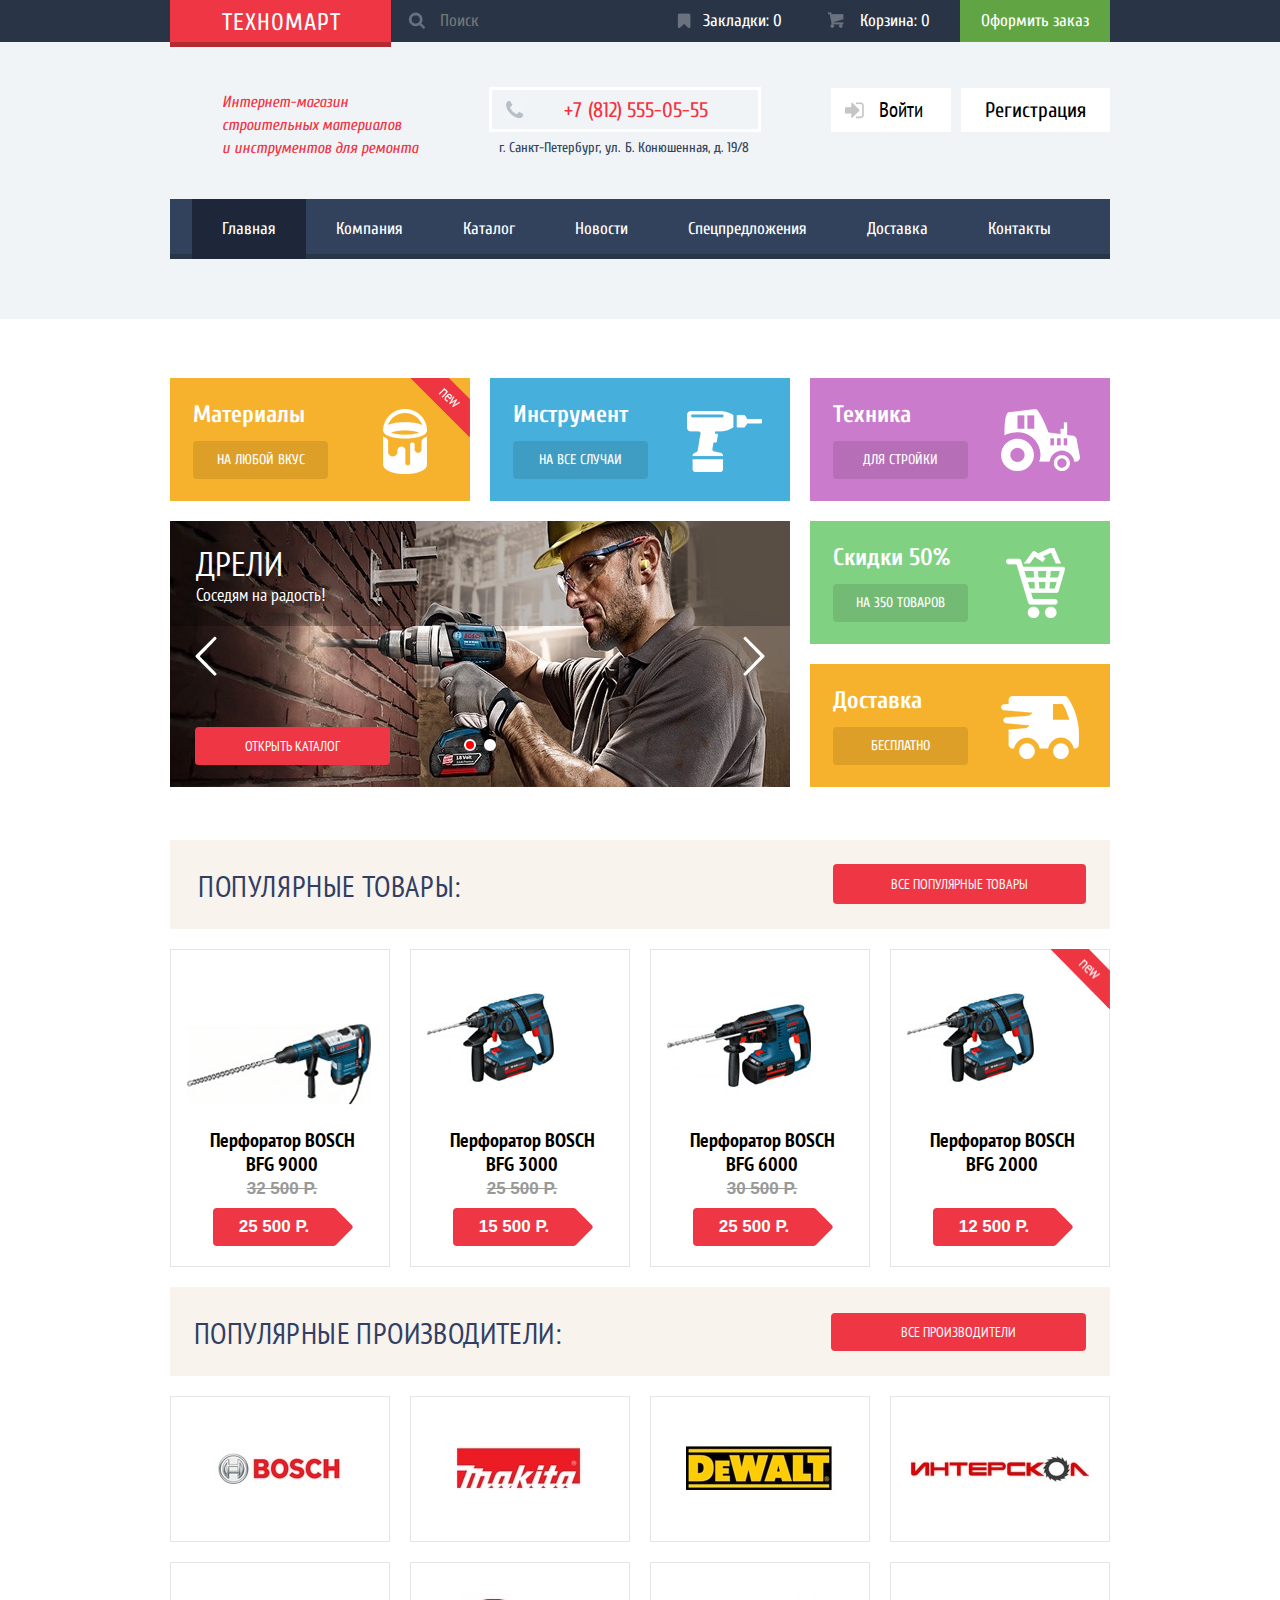
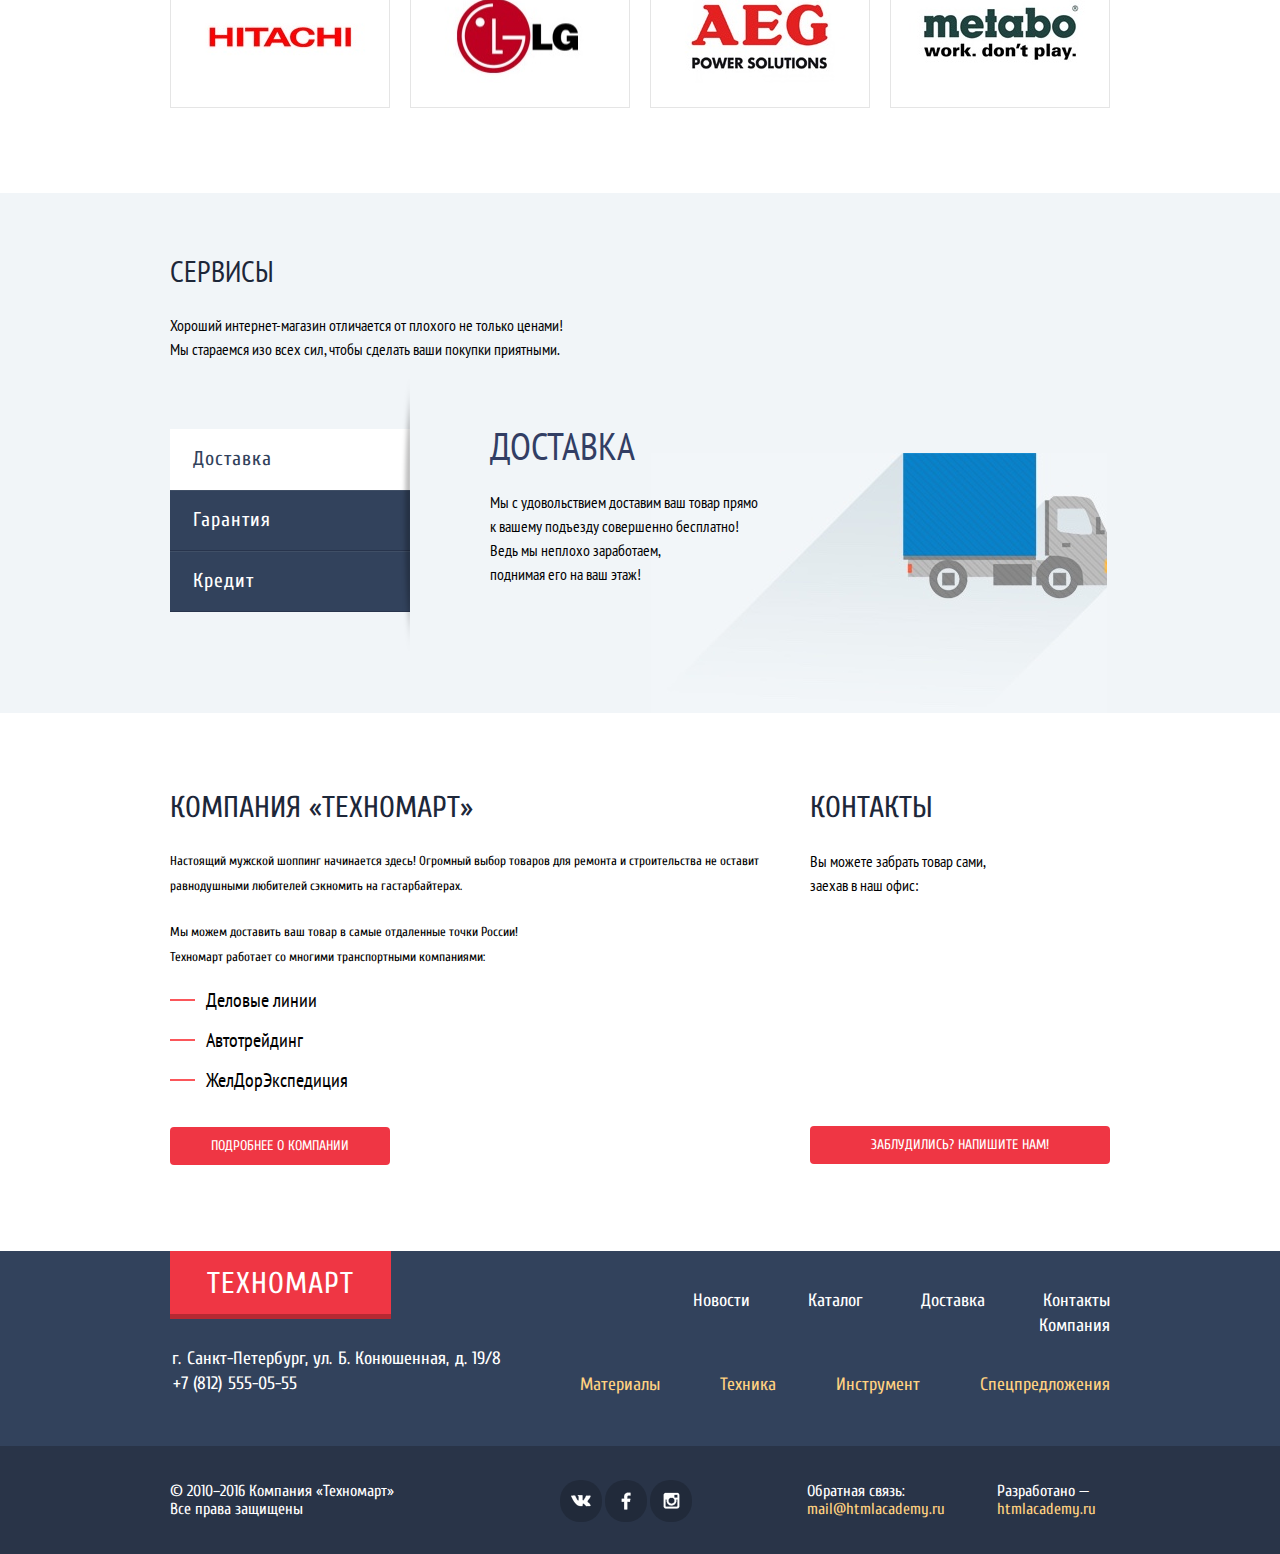
==== commit 74213859: "minor fixes" ====
--- a/index.html
+++ b/index.html
@@ -7,7 +7,7 @@
     <meta http-equiv="X-UA-Compatible" content="ie=edge">
     <title>Техномарт</title>
     <link href="https://fonts.googleapis.com/css?family=PT+Sans+Narrow:400,700&amp;subset=cyrillic,cyrillic-ext" rel="stylesheet">
-    <!-- <link href="https://fonts.googleapis.com/css?family=Cuprum:400,400i,700,700i&amp;subset=cyrillic,cyrillic-ext" rel="stylesheet"> -->
+    <link href="https://fonts.googleapis.com/css?family=Cuprum:400,400i,700,700i&amp;subset=cyrillic,cyrillic-ext" rel="stylesheet">
     <!-- <link rel="stylesheet" href="/fonts/symbols-technomart.woff"> -->
     <link rel="stylesheet" type="text/css" href="css/normalize.css">
     <link rel="stylesheet" type="text/css" href="css/style.css">
@@ -25,50 +25,50 @@
                     <a href="#" class="header-btn-buy">Оформить заказ</a>
             </div>
         </div>
-        <div class="header-middle">
-            <div class="container">
-                <!-- Слоган, контакты, авторизация -->
-                <div class="header-info">
-                    <div class="header-description">Интернет-магазин строительных материалов и&nbsp;инструментов для ремонта</div>
-                    <div class="header-contacts">
-                        <a href="tel:78125550555" class="phone-block">+7 (812) 555-05-55</a>
-                        <div class="adress-block">г. Санкт-Петербург, ул. Б. Конюшенная, д. 19/8</div>
-                    </div>
-                    <div class="user-block">
-                        <a class="user-login" href="#">Войти</a>
-                        <a class="user-registration" href="#">Регистрация</a>
-                    </div>
-                </div>
-                <!-- главное меню -->
-                <nav class="main-menu">
-                    <ul class="main-menu-list">
-                        <li class="active">
-                            <a href="#">Главная</a>
-                        </li>
-                        <li>
-                            <a href="#">Компания</a>
-                        </li>
-                        <li>
-                            <a href="#">Каталог</a>
-                        </li>
-                        <li>
-                            <a href="#">Новости</a>
-                        </li>
-                        <li>
-                            <a href="#">Спецпредложения</a>
-                        </li>
-                        <li>
-                            <a href="#">Доставка</a>
-                        </li>
-                        <li>
-                            <a href="#">Контакты</a>
-                        </li>
-                    </ul>
-                </nav>
-            </div>
-        </div>
     </header>
     <!-- Основной блок, где все, кроме подвала -->
+    <div class="header-middle">
+        <div class="container">
+            <!-- Слоган, контакты, авторизация -->
+            <div class="header-info">
+                <div class="header-description">Интернет-магазин строительных материалов и&nbsp;инструментов для ремонта</div>
+                <div class="header-contacts">
+                    <a href="tel:78125550555" class="phone-block">+7 (812) 555-05-55</a>
+                    <div class="adress-block">г. Санкт-Петербург, ул. Б. Конюшенная, д. 19/8</div>
+                </div>
+                <div class="user-block">
+                    <a class="user-login" href="#">Войти</a>
+                    <a class="user-registration" href="#">Регистрация</a>
+                </div>
+            </div>
+            <!-- главное меню -->
+            <nav class="main-menu">
+                <ul class="main-menu-list">
+                    <li class="active">
+                        <a href="#">Главная</a>
+                    </li>
+                    <li>
+                        <a href="#">Компания</a>
+                    </li>
+                    <li>
+                        <a href="#">Каталог</a>
+                    </li>
+                    <li>
+                        <a href="#">Новости</a>
+                    </li>
+                    <li>
+                        <a href="#">Спецпредложения</a>
+                    </li>
+                    <li>
+                        <a href="#">Доставка</a>
+                    </li>
+                    <li>
+                        <a href="#">Контакты</a>
+                    </li>
+                </ul>
+            </nav>
+        </div>
+    </div>
     <main class="main-block">
         <div class="container">
         <!-- Блок с категориями товаров + слайдер -->
@@ -77,14 +77,18 @@
                     <div class="feature-materials">
                         <span class="feature-title">Материалы</span>
                         <a class="feature-btn" href="#">На любой вкус</a>
+                        <div class="features-material-icon"></div>
+                        <div class="icon-new"></div>
                     </div>
                     <div class="feature-tools">
                         <span class="feature-title">Инструмент</span>
                         <a class="feature-btn" href="#">На все случаи</a>
+                        <div class="features-tools-icon"></div>
                     </div>
                     <div class="feature-machinery">
                         <span class="feature-title">Техника</span>
                         <a class="feature-btn" href="#">Для стройки</a>
+                        <div class="features-machinery-icon"></div>
                     </div>
                 </div>
                 <div class="features-line2">
@@ -116,10 +120,12 @@
                         <div class="feature-sales">
                             <span class="feature-title">Скидки 50%</span>
                             <a class="feature-btn" href="#">На 350 товаров</a>
+                            <div class="feature-sales-icon"></div>
                         </div>
                         <div class="feature-delivery">
                             <span class="feature-title">Доставка</span>
                             <a class="feature-btn" href="#">Бесплатно</a>
+                            <div class="feature-delivery-icon"></div>
                         </div>
                     </div>
                 </div>
@@ -185,16 +191,32 @@
                     <a class="brands-btn" href="#">Все производители</a>
                 </div>
                 <div class="brands-logos-1">
-                    <img class="brands-logo" src="img/logo_bosch.jpg" alt="BOSCH" width="182" height="92">
-                    <img class="brands-logo" src="img/logo_makita.jpg" alt="MAKITA" width="182" height="92">
-                    <img class="brands-logo" src="img/logo_dewalt.jpg" alt="DeWOLT" width="182" height="92">
-                    <img class="brands-logo" src="img/logo_interscol.jpg" alt="ИНТЕРСКОЛ" width="182" height="92">
+                    <div class="brands-logo">
+                        <img src="img/logo_bosch.jpg" alt="BOSCH" width="182" height="92">
+                    </div>
+                    <div class="brands-logo">
+                        <img src="img/logo_makita.jpg" alt="MAKITA" width="182" height="92">
+                    </div>
+                    <div class="brands-logo">
+                        <img src="img/logo_dewalt.jpg" alt="DeWOLT" width="182" height="92">
+                    </div>
+                    <div class="brands-logo">
+                        <img src="img/logo_interscol.jpg" alt="ИНТЕРСКОЛ" width="182" height="92">
+                    </div>
                 </div>
                 <div class="brands-logos-2">
-                    <img class="brands-logo" src="img/logo_hitachi.jpg" alt="HITACHI" width="182" height="92">
-                    <img class="brands-logo" src="img/logo_lg.jpg" alt="LG" width="182" height="92">
-                    <img class="brands-logo" src="img/logo_aeg.jpg" alt="AEG" width="182" height="92">
-                    <img class="brands-logo" src="img/logo_metabo.jpg" alt="metabo" width="182" height="92">
+                    <div class="brands-logo">
+                        <img src="img/logo_hitachi.jpg" alt="HITACHI" width="182" height="92">
+                    </div>
+                    <div class="brands-logo">
+                        <img src="img/logo_lg.jpg" alt="LG" width="182" height="92">
+                    </div>
+                    <div class="brands-logo">
+                        <img src="img/logo_aeg.jpg" alt="AEG" width="182" height="92">
+                    </div>
+                    <div class="brands-logo">
+                        <img src="img/logo_metabo.jpg" alt="metabo" width="182" height="92">
+                    </div>
                 </div>
             </section>
         </div>
@@ -207,7 +229,7 @@
                 <div class="service-slider">
                     <div class="three-tabs">
                         <input type="radio" name="3tabs" class="radio-tab" id="tab-delivery" value="Доставка" checked>
-                        <label for="delivery-tab" class="service-tab">Доставка</label>
+                        <label for="delivery-tab" class="service-tab active">Доставка</label>
                         <input type="radio" name="3tabs" class="radio-tab" id="tab-guaranty" value="Гарантии">
                         <label for="guaranty-tab" class="service-tab">Гарантия</label>
                         <input type="radio" name="3tabs" class="radio-tab" id="tab-credit" value="Кредит">
--- a/css/style.css
+++ b/css/style.css
@@ -1,3 +1,17 @@
+@font-face {
+    font-family: 'Symbols technomart';
+    src: url('../fonts/symbols-technomart.woff') format('woff');
+    src: url('../fonts/symbols-technomart.woff2') format('woff2');
+    font-weight: normal;
+    font-style: normal;
+}
+
+/* * {
+    -webkit-box-sizing: border-box;
+    -moz-box-sizing: border-box;
+    box-sizing: border-box;
+} */
+
 body {
     margin: 0;
     padding: 0;
@@ -24,8 +38,6 @@
 
 .main-header {
     margin: 0 auto;
-    min-height: 320px;
-    background-color: #f0f4f7;
 }
 
 .header-line {
@@ -69,8 +81,8 @@
 .header-search {
     display: inline-block;
     vertical-align: top;
-    width: 205px;
-    padding: 11px 0 11px 46px;
+    width: 188px;
+    padding: 11px 16px 11px 46px;
     border: none;
     background-image: url("../img/icon-search.png");
     background-repeat: no-repeat;
@@ -97,35 +109,78 @@
 }
 
 .header-favorite {
+    position: relative;
     display: inline-block;
     vertical-align: middle;
     padding: 8px 28px 8px 38px;
-    background-image: url("../img/icon-favorite.png");
-    background-repeat: no-repeat;
-    background-position: 11px center;
+}
+
+
+.header-favorite::before {
+    position: absolute;
+    content: "";
+    background-image: url("../img/sprite.png");
+    background-repeat: no-repeat;
+    background-position: -22px -1px;
+    width: 17px;
+    height: 16px;
+    top: 12px;
+    right: 116px;
+    opacity: 0.3;
 }
 
 
 .header-favorite:hover {
-    color: rgba(255, 255, 255, 0.6);
     background-color: #161d29;
+    opacity: 1;
+}
+
+
+.header-favorite:hover::before {
+    opacity: 1;
+}
+
+
+.header-favorite::before:active {
+    opacity: 0.5;
 }
 
 
 .header-basket {
+    position: relative;
     display: inline-block;
     vertical-align: middle;
     padding: 8px 30px 8px 50px;
-    background-image: url("../img/icon-basket.png");
-    background-repeat: no-repeat;
-    background-position: 17px center;
+    /* background-image: url("../img/icon-basket.png");
+    background-repeat: no-repeat;
+    background-position: 17px center; */
+}
+
+
+.header-basket::before {
+    position: absolute;
+    content: "";
+    background-image: url("../img/sprite.png");
+    background-repeat: no-repeat;
+    background-position: -40px -3px;
+    width: 17px;
+    height: 16px;
+    top: 12px;
+    right: 116px;
+    opacity: 0.3;
 }
 
 
 .header-basket:hover {
-    color: rgba(255, 255, 255, 0.6);
     background-color: #161d29;
-}
+    opacity: 1;
+}
+
+
+.header-basket:hover::before {
+    opacity: 1;
+}
+
 
 
 .header-btn-buy {
@@ -146,9 +201,12 @@
     background-color: #518534;
 }
 
-
-
-            /* HEADER MIDDLE */
+/* HEADER MIDDLE */
+
+.header-middle {
+    background-color: #f0f4f7;
+    padding-bottom: 60px;
+}
 
 .header-info {
     padding: 46px 0 39px 52px;
@@ -330,8 +388,8 @@
 
 .feature-btn {
     display: block;
-    margin-left: 24px;
-    width: 112px;
+    margin-left: 23px;
+    width: 111px;
     font-family: "Cuprum", "Helvetica", "Arial", sans-serif;
     font-size: 14px;
     text-transform: uppercase;
@@ -354,39 +412,83 @@
 
 
 .feature-materials {
+    position: relative;
     display: inline-block;
     vertical-align: middle;
     width: 300px;
     margin-right: 20px;
     padding-bottom: 22px;
     background-color: #f6b22d;
-    background-image: url("../img/bg_feature_material.png");
-    background-repeat: no-repeat;
-    background-position: 213px 31px;
-}
+}
+
+
+.features-material-icon {
+    position: absolute;
+    background-image: url("../img/sprite.png");
+    background-repeat: no-repeat;
+    background-position: -3px -22px;
+    width: 45px;
+    height: 70px;
+    top: 30px;
+    right: 42px;
+}
+
+
+.feature-materials .icon-new {
+    position: absolute;
+    background-image: url(../img/new-flag.png);
+    background-repeat: no-repeat;
+    width: 60px;
+    height: 59px;
+    top: 0px;
+    right: 0px;
+}
+
 
 .feature-tools {
+    position: relative;
     display: inline-block;
     vertical-align: middle;
     width: 300px;
     margin-right: 20px;
     padding-bottom: 22px;
     background-color: #47afdb;
-    background-image: url("../img/bg_feature_tools.png");
-    background-repeat: no-repeat;
-    background-position: 198px 33px;
-}
+}
+
+
+.features-tools-icon {
+    position: absolute;
+    background-image: url("../img/sprite.png");
+    background-repeat: no-repeat;
+    background-position: -51px -22px;
+    width: 75px;
+    height: 63px;
+    top: 32px;
+    right: 28px;
+}
+
 
 .feature-machinery {
+    position: relative;
     display: inline-block;
     vertical-align: middle;
     width: 300px;
     padding-bottom: 22px;
     background-color: #cb7bcc;
-    background-image: url("../img/bg_feature_machinery.png");
-    background-repeat: no-repeat;
-    background-position: 191px;
-}
+}
+
+
+.features-machinery-icon {
+    position: absolute;
+    background-image: url("../img/sprite.png");
+    background-repeat: no-repeat;
+    background-position: -127px -32px;
+    width: 80px;
+    height: 65px;
+    top: 31px;
+    right: 30px;
+}
+
 
 .feature-slider {
     position: relative;
@@ -405,14 +507,16 @@
     min-height: 214px;
     padding: 26px;
     font-size: 0;
-    background-image: url("../img/features-slider-img1.jpg");
-    background-repeat: no-repeat
+    background: #dcdcdc url("../img/features-slider-img1.jpg") no-repeat;
 }
 
 .slide-2 {
     display: none;
-    background-image: url("../img/features-slider-img1.jpg");
-    background-repeat: no-repeat;
+    position: relative;
+    min-height: 214px;
+    padding: 26px;
+    font-size: 0;
+    background: #dcdcdc url("../img/features-slider-img1.jpg") no-repeat;
 }
 
 .slider-title {
@@ -525,25 +629,47 @@
 }
 
 .feature-sales {
+    position: relative;
     display: block;
     margin-bottom: 20px;
     width: 300px;
     padding-bottom: 22px;
     background-color: #80d182;
-    background-image: url("../img/bg_feature_sales.png");
-    background-repeat: no-repeat;
-    background-position: 196px;
-}
+}
+
+
+.feature-sales-icon {
+    position: absolute;
+    background-image: url("../img/sprite.png");
+    background-repeat: no-repeat;
+    background-position: -209px -33px;
+    width: 60px;
+    height: 72px;
+    top: 27px;
+    right: 44px;
+}
+
 
 .feature-delivery {
+    position: relative;
     display: block;
     width: 300px;
     padding-bottom: 22px;
     background-color: #f6b22d;
-    background-image: url("../img/bg_feature_delivery.png");
-    background-repeat: no-repeat;
-    background-position: 190px;
-}
+}
+
+
+.feature-delivery-icon {
+    position: absolute;
+    background-image: url("../img/sprite.png");
+    background-repeat: no-repeat;
+    background-position: -270px -30px;
+    width: 79px;
+    height: 64px;
+    top: 31px;
+    right: 30px;
+}
+
 
 /* GOODS BEGIN */
 
@@ -611,7 +737,7 @@
     border: 1px solid #e5e5e5;
 }
 
-.goods-item:last-child {
+.goods-item:nth-child(4n) {
     display: inline-block;
     vertical-align: top;
     width: 220px;
@@ -620,9 +746,10 @@
 
 
 .goods-item:hover {
+    transition: all 0.2s;
     border: 1px solid #fff;
     box-shadow: 0 10px 25px rgba(41,42,73,0.5);
-    top: -4px;
+    top: -2px;
 }
 
 
@@ -638,8 +765,8 @@
 
 .goods-item .icon-new {
     position: absolute;
-    top: 0;
-    right: 0;
+    top: -1px;
+    right: -1px;
 }
 
 .new-price-btn {
@@ -658,7 +785,21 @@
     color: #fff;
     padding: 10px 0;
     background-color: #ef3644;
-    border-radius: 4px;
+    border-radius: 4px 2px 2px 4px;
+}
+
+
+.new-price-btn::after {
+    content: "";
+    position: absolute;
+    bottom: 5px;
+    right: -13px;
+    margin-left: 48px;
+    width: 28px;
+    height: 28px;
+    background-color: #ef3644;
+    transform: rotate(45deg);
+    border-radius: 3px;
 }
 
 
@@ -666,7 +807,18 @@
     background-color: #ca2c37;
 }
 
+
+.new-price-btn:hover::after {
+    background-color: #ca2c37;
+}
+
+
 .new-price-btn:active {
+    background-color: #ba2732;
+}
+
+
+.new-price-btn:active::after {
     background-color: #ba2732;
 }
 
@@ -729,12 +881,15 @@
     float: right;
     display: inline-block;
     vertical-align: middle;
+
     margin-top: 10px;
     padding: 7px 70px;
+
     font-size: 14px;
     text-transform: uppercase;
     text-align: center;
     color: #fff;
+
     background-color: #ef3644;
     border-radius: 4px;
 }
@@ -749,54 +904,60 @@
     background-color: #ba2732;
 }
 
+.brands-logos-1,
+.brands-logos-2 {
+    font-size: 0;
+}
 
 .brands-logo {
-    display: inline-block;
-    vertical-align: top;
+    position: relative;
+    display: inline-block;
+    vertical-align: top;
+
     margin-right: 20px;
     margin-bottom: 20px;
-    padding: 26px 18px;
+    padding: 28px 18px 12px 18px;
+
     border: 1px solid #e5e5e5;
 }
 
+.brands-logo img {
+    width: 182px;
+    height: 92px;
+}
 
 .brands-logo:hover {
+    transition: all 0.2s;
     border: 1px solid #fff;
     box-shadow: 0 10px 25px rgba(41,42,73,0.5);
-}
-
+    top: -2px;
+}
 
 .brands-logo:active {
     border: 1px solid #fff;
     box-shadow: 0 4px 10px rgba(41,42,73,0.5);
 }
 
-
-
-.brands-logo:last-child:hover {
+.brands-logo img:active {
+    opacity: 0.3;
+}
+
+.brands-logo:nth-child(4n):hover {
     border: 1px solid #fff;
     box-shadow: 0 10px 25px rgba(41,42,73,0.5);
 }
 
-
-.brands-logo:last-child:active {
+.brands-logo:nth-child(4n):active {
     border: 1px solid #fff;
     box-shadow: 0 4px 10px rgba(41,42,73,0.5);
 }
 
-
-
-.brands-logo:last-child {
+.brands-logo:nth-child(4n) {
     display: inline-block;
     vertical-align: top;
     margin-bottom: 20px;
     margin-right: 0;
     border: 1px solid #e5e5e5;
-}
-
-.brands-logos-1,
-.brands-logos-2 {
-    font-size: 0;
 }
 
 
@@ -836,6 +997,7 @@
 /* THREE-TABS BEGIN */
 
 .three-tabs {
+    position: relative;
     display: inline-block;
     vertical-align: middle;
     width: 240px;
@@ -843,9 +1005,25 @@
 }
 
 
-/* .tab-delivery {
-    background-color: #263A51;
-} */
+.three-tabs::before {
+    content: "";
+    position: absolute;
+    top: -50px;
+    right: 0;
+    width: 10px;
+    height: 279px;
+    background: transparent url("../img/vertical-shadow.png") no-repeat;
+    background-position: 0 0;
+}
+
+
+.three-tabs .active{
+    border-top: 1px solid #fff;
+    border-bottom: 1px solid #fff;
+    color: #32425c;
+    background-color: #fff;
+}
+
 
 
 .radio-tab {
@@ -866,13 +1044,14 @@
 
 .service-tab {
     display: block;
-    padding: 13px 0 16px 22px;
+    padding: 17px 0 18px 23px;
     background-color: #32425C;
     border-top: 1px solid #404F66;
     border-bottom: 1px solid #28344C;
     cursor: pointer;
     font-family: "Cuprum", "Helvetica", "Arial", sans-serif;
-    letter-spacing: 0.8px;
+    font-size: 20px;
+    letter-spacing: 1px;
     color: #fff;
 }
 
@@ -880,6 +1059,8 @@
 
 .service-tab:hover {
     background-color: #fff;
+    border-top: 1px solid #fff;
+    border-bottom: 1px solid #fff;
     color: #32425c;
 }
 
@@ -1241,7 +1422,7 @@
 
 .social-block {
     display: inline-block;
-    vertical-align: middle;
+    vertical-align: top;
     width: 42px;
     height: 42px;
     border-radius: 20px;
@@ -1251,23 +1432,22 @@
 
 
 .social-btn-vk {
-    background-image: url("../img/icon-vk.png");
-    background-repeat: no-repeat;
-    background-position: center;
+    /* font-size: 0;
+    text-decoration: none; */
+    background: #212a3a url("../img/sprite.png") no-repeat center;
+    background-position: -168px 7px;
 }
 
 
 .social-btn-fb {
-    background-image: url("../img/icon-fb.png");
-    background-repeat: no-repeat;
-    background-position: center;
+    background: #212a3a url("../img/sprite.png") no-repeat center;
+    background-position: -200px 12px;
 }
 
 
 .social-btn-inst {
-    background-image: url("../img/icon-inst.png");
-    background-repeat: no-repeat;
-    background-position: center;
+    background: #212a3a url("../img/sprite.png") no-repeat center;
+    background-position: -232px 12px;
 }
 
 
